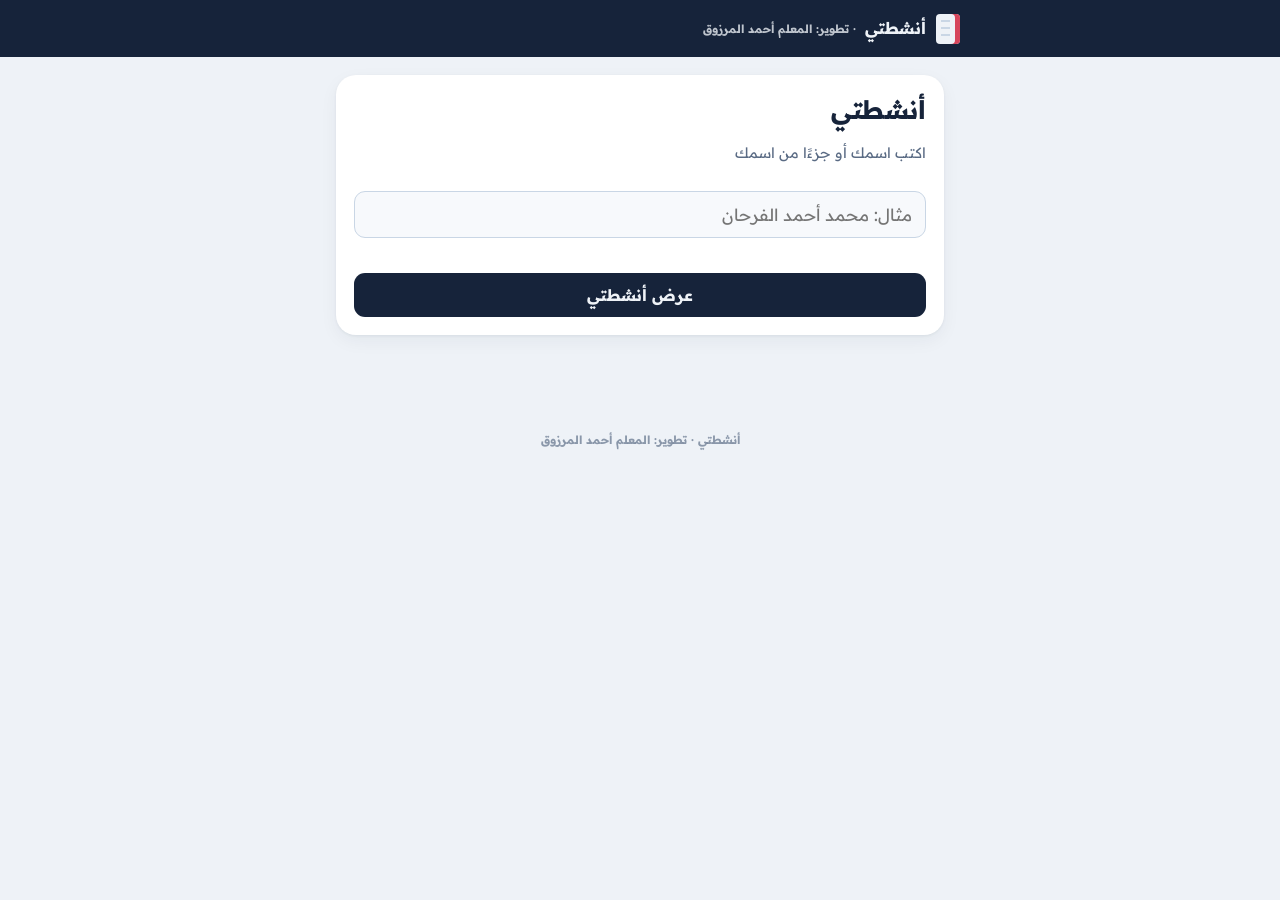
==== مساعد المعلم/student-portal/index.html @ 12df6fdf "One app (part 2): the edits for the merged portal Dashboard button/settings for the built-in ./porta" ====
<!DOCTYPE html>
<html lang="ar" dir="rtl">
<head>
<meta charset="UTF-8">
<meta name="viewport" content="width=device-width, initial-scale=1.0, viewport-fit=cover">
<meta name="theme-color" content="#16233A">
<meta name="author" content="المعلم أحمد المرزوق">
<meta name="application-name" content="مساعد المعلم">
<link rel="manifest" href="manifest.webmanifest">
<link rel="icon" type="image/png" sizes="32x32" href="pwa/favicon-32.png">
<link rel="apple-touch-icon" sizes="180x180" href="pwa/apple-touch-icon-180.png">
<meta name="apple-mobile-web-app-capable" content="yes">
<meta name="mobile-web-app-capable" content="yes">
<meta name="apple-mobile-web-app-title" content="أنشطتي">
<meta name="apple-mobile-web-app-status-bar-style" content="black">   <!-- مثل لوحة التحكم -->
<title>مساعد المعلم | نشاط</title>
<script>/* ⚡ مظهر الطالب من أول لحظة: آخر مظهر محفوظ على الجهاز، ثم يُتحقق منه بعد الدخول */
try{var P=JSON.parse(localStorage.getItem('pt_last')||'null');if(P&&P.t){var R=document.documentElement;R.dataset.pt='1';R.dataset.ptAccent=P.a;R.dataset.ptTheme=P.t;R.dataset.ptCards=P.c;R.dataset.ptBtn=P.b;R.dataset.ptFrame=P.f||'none';
var C={galaxy:'#0D1331',spaceweek:'#0A1638',saudi:'#00653A',gold:'#7A5A00',diamond:'#1E3A6E'}[P.t];var M=document.querySelector('meta[name="theme-color"]');if(C&&M)M.content=C;
if(P.t==='saudi'){var L=document.createElement('link');L.rel='preload';L.as='image';L.href='themes/saudi96.webp';document.head.appendChild(L);}}}catch(e){}</script>
<link rel="preload" href="fonts/readex-arabic.woff2" as="font" type="font/woff2" crossorigin>
<link rel="stylesheet" href="app.css?v=f7c1c769">
<script src="js/01.js?v=5642d7a6" defer></script>
<script src="js/02.js?v=43c89944" defer></script>
<script src="js/03.js?v=d655f7ac" defer></script>
<script src="js/04.js?v=ec61937b" defer></script>
<script src="js/05.js?v=865e9fd0" defer></script>
<script src="js/06.js?v=d4d5c773" defer></script>
<script src="js/07.js?v=23d7132e" defer></script>
<script src="js/wall.js?v=24960a43" defer></script>
<link rel="stylesheet" href="wall.css?v=af13d2ec">
<link rel="stylesheet" id="late-css" href="app-late.css?v=7e77706a">
<link rel="stylesheet" id="home-css" href="home.css?v=55af6151">
<script>/* التصميم القديم باختيار الطالب: يُطبَّق قبل الرسم فلا يومض الجديد */try{if(localStorage.getItem('home_style')==='classic'){document.getElementById('home-css').disabled=true;document.documentElement.classList.add('hs-classic')}}catch(e){}</script>
<script src="js/08-home.js?v=64e36f58" defer></script>
</head>
<body>

<div class="bar"><div class="bar-in">
  <span class="mark bar-refresh" role="button" tabindex="0" aria-label="تحديث الصفحة"></span><b id="bar-title" class="bar-refresh" role="button" tabindex="0" title="اضغط للتحديث">نشاط</b><small id="bar-credit" class="bar-credit hide">· تطوير: المعلم أحمد المرزوق</small>
  <span class="cnt" id="bar-count"></span>
  <button type="button" id="activity-home" class="activity-home hide" aria-label="العودة إلى الرئيسية">⌂ الرئيسية</button>
</div></div>

<main class="wrap">
  <section id="s-gate" class="hide">
    <div class="sheet">
      <h2 id="gate-title">أنشطتي</h2>
      <p class="muted" id="gate-sub">اكتب اسمك أو جزءًا من اسمك</p>
      <div id="gate-form">
        <input class="inp" id="gate-in" placeholder="مثال: محمد أحمد الفرحان" autocomplete="off" style="margin-top:.7rem">
        <div id="gate-matches" class="hide" style="margin-top:.5rem;display:grid;gap:.4rem;max-height:250px;overflow:auto"></div>
        <div id="gate-hint" class="hide" style="margin-top:.5rem">
          <button id="gate-suggest" style="width:100%;text-align:start;padding:.7rem .85rem;border-radius:11px;
            background:rgba(27,156,107,.09);border:1.5px solid var(--tick);color:var(--ink);
            font-family:inherit;font-size:.95rem;cursor:pointer">
            <span class="muted" style="font-size:.78rem;display:block">هل تقصد؟ — اضغط للتأكيد</span>
            <b id="gate-suggest-name"></b>
          </button>
        </div>
        <p class="muted" id="gate-err" style="color:var(--pen);min-height:1.3rem;margin:.4rem 0 0;font-size:.85rem"></p>
        <button class="btn" id="gate-go">عرض أنشطتي</button>
      </div>
      <div id="gate-pin" class="hide" style="margin-top:.7rem">
        <div style="background:#F7F9FC;border:1.5px solid var(--rule);border-radius:14px;padding:1rem;text-align:center">
          <div id="pin-title" style="font-weight:700;font-size:1.05rem">🔐 اختر رمزك السري</div>
          <div class="muted" style="font-size:.85rem;margin:.3rem 0 .1rem">لحساب</div>
          <b id="pin-who" style="font-size:.98rem"></b>
          <p id="pin-sub" class="muted" style="font-size:.83rem;margin:.5rem 0 .7rem;line-height:1.6"></p>
          <input class="inp" id="pin-in" inputmode="numeric" pattern="[0-9]*" maxlength="4"
                 placeholder="••••" autocomplete="off"
                 style="text-align:center;font-size:1.6rem;letter-spacing:.6rem;font-weight:700;max-width:190px;margin:0 auto">
          <p id="pin-err" style="color:var(--pen);font-size:.85rem;min-height:1.2rem;margin:.4rem 0 0"></p>
          <button class="btn" id="pin-go" style="margin-top:.2rem">احفظ الرمز وابدأ</button>
          <button class="btn ghost" id="pin-back" style="margin-top:.4rem;font-size:.85rem">← اسم آخر</button>
        </div>
      </div>

      <div id="gate-known" class="hide gk-row">
        <span class="gk-av">👤</span>
        <span class="gk-tx"><small>مسجّل الدخول باسم</small><b id="gate-name"></b></span>
        <button class="btn ghost gk-switch" id="gate-switch" title="طالب آخر على نفس الجهاز" aria-label="لست أنا — طالب آخر على نفس الجهاز">👥 لست أنا</button>
      </div>
    </div>
    <div id="live-card" class="hide"></div>
<div id="gate-space" class="sheet student-space hide">
      <div class="student-space-head">
        <div class="avatar">🎓</div>
        <div style="min-width:0;flex:1">
          <b id="space-greeting">مساحتك التعليمية</b>
          <span>آخر ما يهمك في مكان واحد</span>
        </div>
        <span id="space-unread" class="hw-tag hide" style="background:rgba(214,69,91,.12);color:var(--pen)">0 جديد</span>
        <span class="sp-head-btns"><button type="button" class="pt-gear" id="pt-open" aria-label="إعداداتي: تخصيص مظهري">🎨 مظهري</button><button type="button" class="pt-gear sp-switch" onclick="document.getElementById('gate-switch').click()" title="طالب آخر على نفس الجهاز" aria-label="لست أنا — طالب آخر على نفس الجهاز">👥 لست أنا</button></span>
      </div>
      <div class="space-grid now-compact">
        <div class="space-card action now-task" id="space-next-card">
          <span class="now-ic" id="space-next-icon">🎯</span>
          <span class="now-tx"><span class="now-lbl">مهمتك الآن</span><span id="space-next" class="now-t">جارٍ التحميل…</span><span id="space-next-meta" class="space-next-meta"></span></span>
          <span id="space-next-action" class="space-next-action">ابدأ ←</span>
        </div>
        <div class="now-prog">📚 <b>إنجازي: <span id="space-progress">—</span></b><i class="now-bar"><em id="space-progress-bar"></em></i><b id="space-progress-pct"></b></div>
      </div>
      <section id="my-report-panel" class="all-activities-panel sheet my-report-top hide" aria-label="تقريري">
        <button type="button" id="my-report-toggle" class="all-activities-toggle" onclick="myRepToggle()">
          <span class="aat-icon mr-ic">📄<i class="mr-ping hide" id="my-report-ping"></i></span>
          <span class="aat-body"><b>تقريري</b><small>📊 تقرير الأسبوع · 📄 تقرير الفترة</small>
            <span class="mr-chips"><span id="my-report-new" class="mr-chip hide">📊 تقرير أسبوع جديد</span><span id="my-report-new-p" class="mr-chip hide">📄 تقرير فترة جديد</span></span></span>
          <span id="my-report-chev" class="aat-chevron">⌄</span>
        </button>
        <button type="button" id="my-report-alert" class="mr-alert hide" onclick="myRepOpen()"><span class="mr-alert-dot"></span><span id="my-report-alert-t">عندك تقرير جديد — لازم تشوفه</span><b>افتحه الآن ←</b></button>
        <div id="my-report-box" class="hide"></div>
      </section>
      <div id="space-review"></div>
      <div id="space-plan"></div>
      <div id="space-certs"></div>
      <div id="space-ann"></div>
      <div id="space-walls"></div>
      <div class="space-notices compact-notices">
        <div class="section-title sp-title" style="margin-bottom:.25rem"><h3 style="font-size:.9rem">🔔 التنبيهات</h3><button type="button" id="sp-chip" class="sp-chip hide" onclick="window.__spOpen=true;spRender()" aria-label="إعدادات التنبيهات">✓ مفعّلة ⚙️</button></div>
        <div id="sp-push" class="sp-push hide"></div>
        <div id="space-notice-summary"></div>
      </div>
      <div id="space-ask"></div>
    </div>


    <!-- 🗺️ الرحلة التعليمية: طبقة مستقلة فوق الأنظمة الحالية، لا تغيّر آلية الأنشطة -->
    <section id="student-journey" class="sheet journey-card hide" aria-label="رحلتي التعليمية">
      <div class="journey-head">
        <div>
          <span class="journey-kicker">🗺️ رحلتك التعليمية</span>
          <h3>خطوتك التالية واضحة</h3>
          <p id="journey-sub" class="muted">جارٍ تجهيز رحلتك…</p>
        </div>
        <div class="journey-percent" id="journey-percent">0%</div>
      </div>
      <div class="journey-progress"><i id="journey-progress-fill"></i></div>
      <div id="journey-steps" class="journey-steps"></div>
    </section>



    <section id="journey-workspace" class="sheet journey-workspace hide" aria-label="مسار التعلم">
      <div id="journey-workspace-content"></div>
    </section>

    <!-- 📚 جميع أنشطتي: مباشرة بعد «رحلتك التعليمية» -->
    <section id="all-activities-panel" class="all-activities-panel sheet hide" aria-label="جميع أنشطتي">
      <button type="button" id="all-activities-toggle" class="all-activities-toggle">
        <span class="aat-icon">📚</span>
        <span class="aat-body">
          <b id="all-activities-title">جميع أنشطتي</b>
          <small id="all-activities-count">استعرض القائمة كاملة عند الحاجة</small>
        </span>
        <span id="all-activities-chevron" class="aat-chevron">⌄</span>
      </button>
      <div id="gate-list" class="hide"></div>
    </section>

    <!-- 🏆 لوحة الصدارة: بعد الأنشطة مباشرة (حافز للإنجاز)، والرصيد والمتجر بعدها معًا -->
    <div id="gate-board"></div>

    <div id="gate-bal"></div>

    <div id="gate-store" class="sheet hide" style="margin:.8rem 0">
      <div class="center">
        <h3>🛒 متجر النشاطات</h3>
        <p class="muted" id="gate-store-status" style="margin:.25rem 0 .7rem">
          اكتب اسم الطالب لعرض المتجر
        </p>
        <button class="btn tick" id="gate-store-toggle" disabled>
          فتح المتجر
        </button>
      </div>
      <div id="gate-store-box" class="hide" style="margin-top:.7rem"></div>
    </div>


  </section>

  <section id="s-empty" class="sheet hide center">
    <h2>لا يوجد نشاط في هذا الرابط</h2>
    <p class="muted">افتح الرابط الذي أرسله معلمك كما هو، بلا تعديل.</p>
    <div id="retry-box" class="hide" style="margin-top:1rem">
      <button class="btn tick" id="retry-btn">🔁 استخدام بطاقة إعادة المحاولة</button>
      <p class="muted" style="font-size:.8rem;margin:.5rem 0 0">تُحتسب لك الدرجة الأعلى بين المحاولتين</p>
    </div>
    <div id="emp-more" class="hide" style="margin-top:1rem;padding-top:.9rem;border-top:1.5px solid var(--rule)">
      <p id="emp-line" class="muted" style="font-size:.9rem;margin:0 0 .6rem"></p>
      <button class="btn" id="emp-btn">📚 أنشطتي</button>
    </div>
  </section>

  <section id="s-pin" class="sheet hide">
    <div style="text-align:center">
      <div id="dp-title" style="font-weight:700;font-size:1.1rem">🔐 اختر رمزك السري</div>
      <div class="muted" style="font-size:.85rem;margin:.5rem 0 .1rem">لحساب</div>
      <b id="dp-who" style="font-size:1rem"></b>
      <p id="dp-sub" class="muted" style="font-size:.84rem;margin:.6rem 0 .8rem;line-height:1.6"></p>
      <input class="inp" id="dp-in" inputmode="numeric" pattern="[0-9]*" maxlength="4"
             placeholder="••••" autocomplete="off"
             style="text-align:center;font-size:1.7rem;letter-spacing:.7rem;font-weight:700;max-width:200px;margin:0 auto">
      <p id="dp-err" style="color:var(--pen);font-size:.86rem;min-height:1.3rem;margin:.45rem 0 0"></p>
      <button class="btn" id="dp-go" style="margin-top:.1rem">احفظ الرمز وابدأ</button>
      <button class="btn ghost" id="dp-back" style="margin-top:.5rem;font-size:.85rem">← رجوع</button>
    </div>
  </section>


  <section id="s-who" class="sheet hide">
    <h2 id="who-title">—</h2>
    <p class="muted" id="who-sub"></p>
    <div id="who-locked" class="hide" style="margin-top:1rem">
      <div style="background:#F7F9FC;border:1.5px solid var(--rule);border-radius:12px;padding:.9rem;text-align:center">
        <div class="muted" style="font-size:.82rem">تحلّ باسم</div>
        <b id="locked-name" style="font-size:1.1rem"></b>
      </div>
      <div style="height:.8rem"></div>
      <button class="btn" id="who-go2">ابدأ الحل</button>
      <button class="btn ghost" id="who-switch" style="margin-top:.5rem;font-size:.85rem">لست أنا — تغيير الاسم</button>
    </div>
    <div id="who-form">
      <label class="muted" for="who-in" style="display:block;margin:.9rem 0 .35rem">اكتب اسمك أو جزءًا من اسمك</label>
      <input class="inp" id="who-in" placeholder="مثال: محمد أحمد الفرحان" autocomplete="off">
      <div id="who-hint" class="hide"></div>
      <div id="who-matches" class="hide" style="margin-top:.5rem;display:grid;gap:.4rem;max-height:250px;overflow:auto"></div>
      <p class="muted" id="who-err" style="color:var(--pen);min-height:1.3rem;margin:.4rem 0 0;font-size:.85rem"></p>
      <button class="btn" id="who-go">ابدأ الحل</button>
    </div>
  </section>

  <section id="s-pre" class="hide">
    <div class="sheet center">
      <div id="pre-act" style="font-weight:800;font-size:1.05rem;line-height:1.5"></div>
      <div class="muted" id="pre-meta" style="font-size:.82rem;margin:.2rem 0 .7rem"></div>
      <h2 id="pre-name" style="font-size:1.15rem"></h2>
      <div class="muted" style="font-size:.85rem;margin-top:.3rem">رصيدك من نقاط النشاط</div>
      <div class="bal" id="pre-bal">—</div>
      <div class="muted hide" id="pre-perks" style="font-size:.82rem;margin-top:.4rem"></div>
      <div style="height:.9rem"></div>
      <button class="btn tick" id="pre-go">ابدأ الحل</button>
      <button class="btn ghost" id="pre-shop" style="margin-top:.5rem;font-size:.9rem">المتجر — اشترِ قبل أن تبدأ</button>
    </div>
    <div id="pre-msgs" class="hide"></div>
    <div id="pre-store" class="hide"></div>
  </section>

  <section id="s-files" class="hide">
    <div class="sheet">
      <h2 id="files-title">📎 تسليم العمل</h2>
      <p class="muted" id="files-student" style="margin-top:.2rem"></p>
      <div class="file-drop" style="margin-top:1rem">
        <div class="file-icon">📄 📷</div>
        <b class="file-help">أرفق صور تنفيذك أو ملف PDF أو فيديو</b>
        <p class="file-note">يمكنك اختيار حتى 5 ملفات. الحد الأقصى 20 MB للصور وPDF، و300 MB للفيديو. إذا تجاوز الفيديو 300 MB وكان أطول من 5 دقائق فلن تبدأ عملية الضغط، لذا يُفضّل تصويره أو منتجته في مدة لا تتجاوز 5 دقائق.</p>
        <div id="brief-box" class="brief-box" style="display:none"></div>
        <div class="file-pick-row">
          <button class="btn" type="button" id="pick-files">📎 اختيار الصور أو PDF أو فيديو</button>
        </div>
        <input type="file" id="files-input" accept="image/*,application/pdf,.pdf,video/*" multiple hidden>
        <div id="file-list" class="file-list"></div>
        <div id="file-progress" class="file-progress"><i id="file-progress-i"></i></div>
        <p id="file-status" class="muted" style="font-size:.82rem;min-height:1.2rem;margin:.55rem 0 0"></p>
        <button class="btn tick" type="button" id="send-files" disabled style="margin-top:.65rem">📤 إرسال العمل للمعلم</button>
      </div>
    </div>
  </section>

  <section id="s-quiz" class="hide">
    <div id="reading-journey" class="reading-journey" aria-label="خريطة مراحل الفهم القرائي"></div>
    <div id="reading-stage-panel" class="reading-stage-panel"></div>
    <div class="prog"><i id="prog-i"></i></div>
    <div class="sheet">
      <div class="row" style="display:flex;align-items:center;gap:.5rem;margin-bottom:.3rem">
        <span class="kind" id="q-kind" style="margin:0"></span>
        <span style="margin-inline-start:auto"></span>
        <button id="hint-btn" class="hide" style="padding:.3rem .7rem;border-radius:99px;
          background:rgba(27,156,107,.12);border:1.5px solid var(--tick);color:var(--tick);
          font-family:inherit;font-weight:700;font-size:.82rem;cursor:pointer">💡 تلميح</button>
        <button id="fifty-btn" class="hide" style="padding:.3rem .7rem;border-radius:99px;
          background:rgba(98,71,232,.1);border:1.5px solid #6247E8;color:#6247E8;
          font-family:inherit;font-weight:700;font-size:.82rem;cursor:pointer">✂️ حذف إجابتين</button>
      </div>
      <div id="reading-stage" class="hide" style="font-size:.78rem;font-weight:900;color:var(--tick);margin:.2rem 0 .55rem"></div>
      <div id="reading-passage-box"></div>
      <div class="q" id="q-text"></div>
      <div id="q-body"></div>
    </div>
    <div class="nav">
      <button class="btn ghost" id="q-prev">السابق</button>
      <button class="btn" id="q-next">التالي</button>
    </div>
  </section>

  <section id="s-done" class="hide">
    <div class="sheet center">
      <h2 id="done-name"></h2>
      <div class="score" id="done-score"></div>
      <p class="muted" id="done-line"></p>
      <p class="muted" id="sent-line" style="margin-top:1rem"></p>
      <div id="code-wrap" class="hide">
        <div class="code" id="done-code"></div>
        <button class="btn tick" id="copy-btn">نسخ الرمز</button>
      </div>
      <div id="more-box" class="hide" style="margin-top:1rem;padding-top:.9rem;border-top:1.5px solid var(--rule)">
        <p id="more-line" class="muted" style="font-size:.9rem;margin:0 0 .6rem"></p>
        <button class="btn" id="more-btn">📚 أنشطتي</button>
      </div>
    </div>
    <div id="store-box"></div>
    <div id="review"></div>
  </section>
</main>

<div id="toast"></div>
<div id="ws"></div>
<div class="veil" id="veil">
  <div class="dlg">
    <div id="dlg-icon" style="font-size:2rem;line-height:1;margin-bottom:.4rem"></div>
    <h3 id="dlg-title" style="margin-bottom:.35rem"></h3>
    <p id="dlg-msg" class="muted" style="margin:0 0 1rem;white-space:pre-line"></p>
    <div style="display:flex;gap:.55rem">
      <button class="btn ghost" id="dlg-no">إلغاء</button>
      <button class="btn tick" id="dlg-yes">تأكيد</button>
    </div>
  </div>
</div>

<footer id="app-developer-credit" style="text-align:center;padding:18px 12px 24px;font-size:.72rem;color:rgba(90,107,132,.68);font-weight:700;pointer-events:none">أنشطتي · تطوير: المعلم أحمد المرزوق</footer>


</body>
</html>
---- مساعد المعلم/student-portal/app.css ----
@charset "UTF-8";
/* ── <style> ── */

:root{
  --paper:#EEF2F7;--paper-2:#FFFFFF;--ink:#16233A;--ink-soft:#5A6B84;
  --rule:#C9D6E5;--tick:#1B9C6B;--pen:#D6455B;
  --shadow:0 1px 2px rgba(22,35,58,.06),0 8px 24px rgba(22,35,58,.08);
}
*{box-sizing:border-box;-webkit-tap-highlight-color:transparent}
/* 👆 النقر المزدوج كان يكبّر الشاشة أثناء اللعب السريع.
   manipulation يلغي تكبير النقر المزدوج فقط ويُبقي التكبير بإصبعين لمن يحتاجه. */
html{touch-action:manipulation;-webkit-text-size-adjust:100%;text-size-adjust:100%}
button,.btn,.game-card,.game-memory-card,.game-lock-option,.ms-opt,.ms-help,.ms-final,
.mq-balloon,.mq-plat,.mq-mole,.mq-help,.jw-item,.space-card,.opt,.chip,.pair-btn{
  touch-action:manipulation}
/* لا يُحدَّد نص الأزرار عند التكرار السريع داخل الألعاب */
.game-play,.game-list,.mq-wrap,.ms-stage,.game-memory,.mq-catch,.mq-field{
  -webkit-user-select:none;user-select:none}
body{margin:0;background:var(--paper);color:var(--ink);min-height:100vh;min-height:100dvh;
  overscroll-behavior-y:contain;
  font-family:'Readex Pro','Tajawal','Segoe UI',system-ui,'Noto Naskh Arabic',sans-serif;
  font-size:17px;line-height:1.7;-webkit-font-smoothing:antialiased}
h1,h2,h3{margin:0;font-weight:700;line-height:1.35}
.pace-hint{text-align:center;font-size:.76rem;color:var(--ink-soft);margin:.45rem 0 0}
/* 🔎 مهمة التصحيح */
.rt-card{margin-top:.55rem;padding:.7rem;border-radius:12px;background:var(--paper);border:1px solid var(--rule)}
.rt-why{font-size:.84rem;line-height:1.8;margin-top:.2rem;color:#9A6512;font-weight:700}
.rt-task{font-size:.84rem;line-height:1.8;color:var(--ink-soft);margin-top:.15rem}
.rt-go{width:100%;margin-top:.55rem;min-height:46px}
.rt-sheet{position:fixed;inset:0;z-index:75;background:rgba(22,35,58,.6);display:flex;align-items:flex-end;justify-content:center}
.rt-panel{width:100%;max-width:560px;max-height:92vh;max-height:92dvh;overflow:auto;background:#fff;border-radius:20px 20px 0 0;padding:1rem 1rem calc(1rem + env(safe-area-inset-bottom,0px))}
.rt-top{display:flex;justify-content:space-between;align-items:center}.rt-top b{font-size:1rem}
.rt-x{width:40px;height:40px;border-radius:12px;background:#EEF2F7;font-size:1rem}
.rt-title{font-weight:800;margin-top:.3rem}
.rt-reason{margin-top:.4rem;padding:.55rem .7rem;border-radius:12px;background:#FFF3DC;color:#7A4E0C;font-size:.84rem;line-height:1.7}
.rt-prog{height:8px;border-radius:99px;background:#EEF2F7;overflow:hidden;margin-top:.7rem}.rt-prog span{display:block;height:100%;background:#1B9C6B;border-radius:inherit;transition:width .3s}
.rt-step{font-size:.76rem;color:var(--ink-soft);margin-top:.25rem}
.rt-q{margin-top:.7rem;padding:.8rem;border:1px solid var(--rule);border-radius:14px;background:#F7F9FC}
.rt-qt{font-weight:800;line-height:1.8}
.rt-prev{margin-top:.35rem;font-size:.8rem;color:#B23346}
.rt-opts{display:grid;gap:.45rem;margin-top:.6rem}.rt-opts.two{grid-template-columns:1fr 1fr}
.rt-opt{min-height:48px;border:1.5px solid var(--rule);background:#fff;border-radius:12px;padding:.45rem .7rem;text-align:start;font-weight:700;font-size:.95rem}
.rt-opt.sel{border-color:#2F6FDB;background:#EAF1FC}
.rt-opt:disabled{opacity:.75}
.rt-q .inp{margin-top:.6rem;width:100%}
.rt-right{margin-top:.5rem;padding:.6rem;border-radius:12px;background:#E3F5EC;color:#137A53;line-height:1.8}
.rt-confirm{width:100%;min-height:50px;margin-top:.7rem}
.rt-hint{font-size:.72rem;color:var(--ink-soft);text-align:center;margin:.45rem 0 0}
.rt-fb{margin-top:.6rem;padding:.6rem .7rem;border-radius:12px;font-weight:700;line-height:1.7}
.rt-fb.ok{background:#E3F5EC;color:#137A53}.rt-fb.no{background:#FDE7EA;color:#B23346}.rt-fb.seen{background:#EAF1FC;color:#2459B8}
.rt-done{text-align:center;padding:1rem .5rem}.rt-big{font-size:2.6rem}
/* 📲 تنبيهات الطالب */
.sp-push{margin-top:.8rem;border:1.5px solid var(--rule);border-radius:14px;padding:.8rem;background:#F7F9FC}
.sp-push.sp-compact{display:flex;align-items:center;justify-content:space-between;gap:.5rem;padding:.3rem .35rem .3rem .75rem;border:1px solid #CFE8DB;background:#F1FAF5;border-radius:999px;margin-top:.6rem}
.sp-mini-t{font-size:.8rem;font-weight:700;color:#137A53}
.sp-mini-btn{width:30px;height:30px;border-radius:999px;border:0;background:transparent;font-size:.9rem;cursor:pointer;flex:none}
.sp-head{display:flex;gap:.6rem;align-items:center}
.sp-push.sp-off{display:grid;gap:.45rem;padding:.6rem .7rem;border-color:#BFD3F2;background:linear-gradient(135deg,#EEF4FF,#F7FAFF)}
.sp-push.hide{display:none!important}
.sp-title{display:flex;align-items:center;justify-content:space-between;gap:.5rem}
.sp-chip{display:inline-flex;align-items:center;gap:.25rem;border:1px solid #CFE8DB;background:#F1FAF5;color:#137A53;border-radius:999px;padding:.15rem .55rem;font:inherit;font-size:.72rem;font-weight:800;cursor:pointer}
.sp-chip.hide{display:none}
.space-notices .sp-push{margin:.35rem 0 .55rem}
.sp-row{display:flex;align-items:center;gap:.6rem;min-width:0}
.sp-ic2{width:38px;height:38px;border-radius:11px;background:#2F6FDB;display:grid;place-items:center;font-size:1.15rem;flex:none}
.sp-tx{flex:1;min-width:0}.sp-tx b{display:block;font-size:.9rem}.sp-tx small{display:block;font-size:.72rem;color:var(--ink-soft);line-height:1.45}
.sp-on{border:0;background:var(--tick);color:#fff;border-radius:10px;padding:.5rem .85rem;font:inherit;font-weight:800;font-size:.85rem;white-space:nowrap;flex:none;cursor:pointer}
.sp-push.sp-off .sp-note{margin-top:0}
.sp-push.sp-off details.sp-why{margin:0}.sp-push.sp-off details.sp-why summary{font-size:.76rem;color:#2459B8;font-weight:700;cursor:pointer;list-style:none}
.sp-push.sp-off details.sp-why summary::-webkit-details-marker{display:none}
.sp-ic{font-size:1.5rem;line-height:1}
.sp-head b{display:block;font-size:.95rem}
.sp-head small{display:block;color:var(--ink-soft);font-size:.8rem;line-height:1.5}
.sp-note{margin-top:.6rem;padding:.55rem .7rem;border-radius:10px;background:#FFF6E5;border:1px solid #F1D39A;font-size:.82rem;line-height:1.7}
.sp-steps{margin:.3rem 0 0;padding-inline-start:1.2rem}
.sp-why{margin-top:.6rem;font-size:.84rem}
.sp-why summary{cursor:pointer;font-weight:700;color:var(--ink);min-height:44px;display:flex;align-items:center}
.sp-why ul{margin:.2rem 0 .3rem;padding-inline-start:1.1rem;line-height:1.75}
.sp-why li{margin-bottom:.25rem}
.sp-small{margin:.3rem 0 0;color:var(--ink-soft);font-size:.76rem}
.sp-actions{margin-top:.6rem;display:flex;gap:.5rem}
.sp-actions .btn{flex:1;min-height:46px}
button{font-family:inherit;cursor:pointer;border:none}

.bar{background:var(--ink);color:var(--paper);padding:.85rem 1rem}
/* 📲 مثل لوحة التحكم وبوابة المعلم: الشريط الداكن مثبّت أعلى الشاشة ويغطي منطقة الساعة والبطارية،
   فلا يمر المحتوى تحتها عند التمرير (هذا ما كان يظهر مغبّشًا في وضع التطبيق).
   z-index 50 = تحت كل النوافذ المنبثقة (أدناها 60) فلا يغطي أيًّا منها. */
.bar{position:sticky;top:0;z-index:50;padding-top:calc(.85rem + env(safe-area-inset-top,0px))}
.bar-in{max-width:640px;margin:0 auto;display:flex;align-items:center;gap:.6rem}
.bar-refresh{cursor:pointer;-webkit-tap-highlight-color:transparent;user-select:none}
.bar-refresh:active{opacity:.7}
.mark.bar-refresh.spin{animation:barSpin .6s ease-in-out infinite}
@keyframes barSpin{50%{transform:rotate(-12deg) scale(.92)}}
.mark{width:24px;height:30px;border-radius:4px;background:var(--paper);position:relative;flex:none;box-shadow:inset -5px 0 0 var(--pen)}
.mark::after{content:"";position:absolute;inset:6px 10px 6px 5px;background:repeating-linear-gradient(to bottom,var(--rule) 0 2px,transparent 2px 7px)}
.bar b{font-size:1.02rem}
.bar-credit{font-size:.72rem;font-weight:700;opacity:.78;white-space:nowrap;overflow:hidden;text-overflow:ellipsis;min-width:0}
.bar .cnt{margin-inline-start:auto;font-size:.85rem;color:#9FB2CC}
.activity-home{margin-inline-start:.35rem;flex:none;padding:.4rem .65rem;border:1px solid rgba(255,255,255,.28);border-radius:10px;background:rgba(255,255,255,.08);color:#fff;font:inherit;font-size:.76rem;font-weight:800;white-space:nowrap}
.activity-home:hover{background:rgba(255,255,255,.16)}

.wrap{max-width:640px;margin:0 auto;padding:1.1rem 1rem 3rem}
.sheet{background:var(--paper-2);border-radius:14px;box-shadow:var(--shadow);padding:1.1rem;margin-bottom:.9rem}
.muted{color:var(--ink-soft);font-size:.9rem}
.center{text-align:center}
.hide{display:none}

/* ── الرحلة التعليمية ── */
.journey-card{padding:1rem;margin-bottom:.9rem}
.journey-head{display:flex;align-items:flex-start;gap:.8rem;justify-content:space-between}
.journey-kicker{display:block;font-size:.75rem;font-weight:800;color:var(--tick);margin-bottom:.12rem}
.journey-head h3{font-size:1.02rem}
.journey-head p{margin:.18rem 0 0;font-size:.78rem}
.journey-percent{min-width:52px;height:52px;border-radius:16px;background:var(--ink);color:#fff;display:grid;place-items:center;font-size:.85rem;font-weight:900}
.journey-progress{height:7px;background:var(--rule);border-radius:99px;overflow:hidden;margin:.85rem 0 1rem}
.journey-progress i{display:block;height:100%;width:0;background:var(--tick);border-radius:99px;transition:width .3s}
.journey-steps{display:grid;gap:.55rem}
.journey-step{display:flex;gap:.65rem;align-items:center;padding:.68rem .72rem;border:1.5px solid var(--rule);border-radius:13px;background:#fff;cursor:default}
.journey-step.current{border-color:var(--tick);background:rgba(27,156,107,.055);cursor:pointer}
.journey-step.done{background:rgba(27,156,107,.055)}
.journey-step.wait{opacity:.72}
/* 🎮 المسابقة المباشرة */
#live-card{margin:0 0 .9rem;display:grid;gap:.6rem}
.live-done{display:flex;flex-wrap:wrap;gap:.35rem}
.live-done button{border:1px solid var(--rule);background:#fff;border-radius:99px;padding:.3rem .75rem;font:inherit;font-size:.82rem;cursor:pointer;color:var(--ink)}
.live-next{display:grid;gap:.15rem;width:100%;margin-top:.9rem;text-align:start;border:0;border-radius:14px;padding:.75rem .9rem;cursor:pointer;font:inherit;color:#fff;background:linear-gradient(135deg,#1F1B3A,#3B1D4F)}
.live-next small{opacity:.85}
#live-card.live-flash .live-card{animation:liveFlash .8s ease-in-out 3}
@keyframes liveFlash{50%{box-shadow:0 0 0 6px rgba(239,68,68,.55),0 10px 26px rgba(59,29,79,.28)}}
.live-card{border-radius:18px;padding:1rem;background:linear-gradient(135deg,#1F1B3A,#3B1D4F);color:#fff;box-shadow:0 10px 26px rgba(59,29,79,.28)}
.live-card h3{margin:.35rem 0 .55rem;font-size:1.2rem;color:#fff}
.live-badge{display:inline-flex;align-items:center;gap:.4rem;font-size:.78rem;font-weight:800;background:rgba(239,68,68,.18);color:#FCA5A5;padding:.2rem .6rem;border-radius:99px}
.live-badge i{width:8px;height:8px;border-radius:50%;background:#EF4444;animation:livePulse 1.2s infinite}
@keyframes livePulse{50%{opacity:.25}}
.live-facts{display:flex;flex-wrap:wrap;gap:.35rem .8rem;font-size:.86rem;opacity:.95}
.live-prizes{font-size:.84rem;margin:.5rem 0 0;color:#FDE68A}
.live-soon{font-size:.8rem;opacity:.8;margin:.45rem 0 0}
.live-card .btn{width:100%;margin-top:.8rem}
.live-closed{margin-top:.8rem;text-align:center;padding:.7rem .8rem;border-radius:12px;background:rgba(255,255,255,.1);border:1px solid rgba(255,255,255,.2);color:#F1F5F9;font-weight:800;font-size:.95rem}
.live-closed.live-on{background:rgba(34,197,94,.16);border-color:rgba(74,222,128,.45);color:#BBF7D0}
.live-closed b{font-variant-numeric:tabular-nums}
body.live-open{overflow:hidden}
.live-room{position:fixed;inset:0;z-index:2000;background:var(--paper,#F7F9FC);overflow:auto;-webkit-overflow-scrolling:touch}
.live-wrap{max-width:560px;margin:0 auto;padding:calc(env(safe-area-inset-top,0px) + .6rem) 1rem calc(env(safe-area-inset-bottom,0px) + 1.2rem)}
.live-top{display:flex;align-items:center;gap:.6rem;margin-bottom:.8rem}
.live-top b{flex:1;font-size:1rem}
.live-x{width:36px;height:36px;border-radius:50%;border:1px solid var(--rule);background:#fff;font-size:1rem;cursor:pointer}
.live-net{font-size:.78rem;color:#B45309}
.live-center{text-align:center;padding:1.2rem 0}
.live-big{font-size:3rem}
.live-ok{display:inline-block;background:#E4F4EC;color:#137A53;border-radius:12px;padding:.45rem .8rem;font-weight:800;margin-bottom:1rem}
.live-count{font-size:3.2rem;font-weight:900;letter-spacing:.05em;font-variant-numeric:tabular-nums;margin:.2rem 0 .6rem}
.live-roster{display:flex;flex-wrap:wrap;gap:.35rem;justify-content:center;margin-top:.8rem}
.live-roster span{font-size:.8rem;background:#fff;border:1px solid var(--rule);border-radius:99px;padding:.2rem .6rem}
.live-qhead{display:flex;justify-content:space-between;font-weight:800;font-size:.9rem;color:var(--ink-soft)}
.live-score{color:#B45309}
.live-timer{--f:1;margin:.7rem auto;width:74px;height:74px;border-radius:50%;display:grid;place-items:center;font-size:1.7rem;font-weight:900;
  background:conic-gradient(var(--tick,#1B9C6B) calc(var(--f)*360deg),#E2E8F0 0);position:relative}
.live-timer::before{content:"";position:absolute;inset:7px;border-radius:50%;background:var(--paper,#F7F9FC)}
.live-timer{isolation:isolate}.live-timer::before{z-index:-1}
.live-timer.low{background:conic-gradient(#DC2626 calc(var(--f)*360deg),#E2E8F0 0);color:#DC2626}
.live-qt{font-size:1.25rem;line-height:1.7;margin:.5rem 0 1rem;text-align:center}
.live-opts{display:grid;gap:.55rem}
.live-opt{display:flex;align-items:center;gap:.7rem;min-height:58px;padding:.7rem .9rem;border-radius:14px;border:2px solid var(--rule);background:#fff;font-size:1.05rem;font-weight:700;text-align:start;cursor:pointer;font-family:inherit;color:var(--ink)}
.live-opt span{width:32px;height:32px;border-radius:9px;display:grid;place-items:center;background:#EEF2F7;flex:none}
.live-opt:disabled{cursor:default}
.live-opt.picked{border-color:#2E6BB8;background:#EFF6FF}
.live-opt.right{border-color:#1B9C6B;background:#E4F4EC}
.live-opt.wrong{border-color:#DC2626;background:#FEF2F2}
.live-res{margin:1rem 0 .4rem;text-align:center;font-weight:800;padding:.6rem;border-radius:12px}
.live-res.good{background:#E4F4EC;color:#137A53}.live-res.bad{background:#FEF2F2;color:#B42318}.live-res.wait{background:#EFF6FF;color:#1E3A8A}
.live-res b{font-size:1.2rem}
.live-me{text-align:center;background:#FFFBEB;border:1px solid #FDE68A;border-radius:14px;padding:.7rem;margin:.6rem 0 1rem;line-height:1.9}
.live-podium{display:grid;grid-template-columns:repeat(3,1fr);gap:.45rem;align-items:end;margin-bottom:.8rem}
.live-podium div{background:#fff;border:1px solid var(--rule);border-radius:14px;padding:.6rem .3rem;text-align:center;display:grid;gap:.15rem}
.live-podium .p1{order:2;padding-top:1.1rem;border-color:#F59E0B}.live-podium .p2{order:1}.live-podium .p3{order:3}
.live-podium span{font-size:1.8rem}.live-podium b{font-size:.85rem}.live-podium small{color:var(--ink-soft);font-size:.74rem}
.live-podium .me,.live-board .me{outline:2px solid #2E6BB8}
.live-board{margin:0;padding-inline-start:1.6rem;display:grid;gap:.3rem}
.live-board li{background:#fff;border:1px solid var(--rule);border-radius:10px;padding:.4rem .6rem}
.live-board li span{display:inline-block;min-width:60%}
/* 💌 بطاقة رسالة الشكر (احتفالية) */
.thx-card{position:relative;overflow:hidden;border-radius:22px;padding:1.2rem 1rem 1rem;color:#3A1D00;text-align:center;
  background:linear-gradient(145deg,#FFF3C4 0%,#FFD6E7 55%,#FFE1B8 100%);border:2px solid #FFB84D;box-shadow:0 10px 26px rgba(255,140,60,.25);margin:.4rem 0}
.thx-card.thx-wow{animation:thxWow .9s cubic-bezier(.2,1.5,.4,1)}
@keyframes thxWow{0%{transform:scale(.9)}60%{transform:scale(1.03)}100%{transform:none}}
.thx-floats{position:absolute;inset:0;z-index:0;pointer-events:none}
.thx-floats i{position:absolute;bottom:-24px;left:var(--x);font-style:normal;font-size:1.05rem;opacity:.55;animation:thxFloat var(--s) ease-in var(--d) infinite}
@keyframes thxFloat{0%{transform:translateY(0) rotate(0)}100%{transform:translateY(-240px) rotate(40deg);opacity:0}}
.thx-env{font-size:3.2rem;line-height:1;animation:thxEnv 1.8s ease-in-out infinite;position:relative;z-index:1}
@keyframes thxEnv{0%,100%{transform:rotate(-8deg) translateY(0)}50%{transform:rotate(8deg) translateY(-6px)}}
.thx-kick{position:relative;z-index:1;font-weight:900;font-size:1.25rem;color:#B3203D;margin:.35rem 0 .6rem}
.thx-new{position:absolute;top:.7rem;inset-inline-start:.7rem;background:#E4002B;color:#fff;font-size:.72rem;font-weight:900;border-radius:99px;padding:.15rem .55rem;animation:lvsPop .5s cubic-bezier(.2,1.6,.4,1)}
.thx-body{position:relative;z-index:1;white-space:pre-line;font-size:1.18rem;line-height:2;font-weight:800;color:#2B1400;background:rgba(255,255,255,.88);border-radius:16px;padding:.9rem 1rem;margin:0;box-shadow:0 2px 8px rgba(180,90,20,.12)}
.notice-inline-list .space-notice .thx-card .thx-body,.space-notice .thx-card .thx-body,.thx-card .thx-body.thx-body{font-size:1.18rem;line-height:2;font-weight:800;color:#2B1400}   /* قائمة التنبيهات تصغّر كل نص إلى .68rem — نص الشكر مستثنى */
.thx-card .thx-body{display:block!important;-webkit-line-clamp:unset!important;-webkit-box-orient:initial!important;line-clamp:none!important;max-height:none!important;overflow:visible!important;text-overflow:clip!important}   /* الرسالة كاملة: لا اختصار كبقية الرسائل */
.thx-card{max-height:none!important}
.thx-foot{position:relative;z-index:1;display:grid;gap:.55rem;justify-items:center;margin-top:.8rem;font-weight:800;font-size:.95rem;color:#7A3E00}
.thx-share{border:0;border-radius:99px;padding:.55rem 1.1rem;font:inherit;font-weight:900;color:#fff;background:linear-gradient(#FF7A45,#E0452E);box-shadow:0 4px 0 #A8321F;cursor:pointer}
.thx-share:active{transform:translateY(3px);box-shadow:0 1px 0 #A8321F}
.thx-fx{position:absolute;inset:0;pointer-events:none}
.thx-fx b{position:absolute;top:-12px;width:8px;height:13px;border-radius:2px;animation:thxConf 2s linear forwards}
@keyframes thxConf{to{transform:translateY(420px) rotate(600deg);opacity:.2}}
@media (prefers-reduced-motion:reduce){.thx-floats,.thx-env{animation:none}.thx-floats{display:none}}

/* 👹 وحش الزعيم */
.lvboss{background:linear-gradient(#1B1035,#2A1450);border-radius:18px;padding:.7rem .8rem .8rem;margin:.4rem 0 .7rem;color:#fff}
.lvboss-stage{position:relative;display:grid;place-items:center;height:128px}
.lvboss-stage canvas{width:132px;height:108px;image-rendering:pixelated;animation:lvbossIdle 1.6s ease-in-out infinite alternate}
.lvboss-stage.hit canvas{animation:lvbossHit .35s}
@keyframes lvbossIdle{to{transform:translateY(-5px) scale(1.02)}}
@keyframes lvbossHit{20%{transform:translateX(-8px);filter:brightness(2.2)}50%{transform:translateX(7px)}80%{transform:translateX(-3px)}}
.lvboss-fx{position:absolute;inset:0;pointer-events:none}
.lvboss-fx b{position:absolute;top:30%;font-size:1.5rem;font-weight:900;color:#FFD23F;text-shadow:0 2px 0 #7A0020;animation:lvbossDmg 1.1s ease-out forwards}
@keyframes lvbossDmg{to{transform:translateY(-55px) scale(1.3);opacity:0}}
.lvboss-hp{position:relative;height:22px;border-radius:99px;background:rgba(255,255,255,.12);overflow:hidden;border:2px solid rgba(255,255,255,.25)}
.lvboss-hp i{position:absolute;inset-inline-start:0;top:0;bottom:0;width:100%;background:linear-gradient(90deg,#7CE85A,#2F9E3A);transition:width .6s cubic-bezier(.2,.8,.3,1)}
.lvboss-hp i.low{background:linear-gradient(90deg,#FF4D6D,#B3203D)}
.lvboss-hp span{position:relative;display:block;text-align:center;font-size:.8rem;font-weight:900;line-height:18px;text-shadow:0 1px 2px #000}
.lvboss-feed{margin-top:.5rem;text-align:center;font-size:.86rem;font-weight:800;color:#FDE68A;min-height:1.3em}
.lvboss-feed.pop{animation:lvsPop .4s cubic-bezier(.2,1.6,.4,1)}
.lvboss-end{margin:.4rem 0 .8rem;text-align:center;font-weight:900;font-size:1.1rem;padding:.7rem;border-radius:14px;background:#FEF2F2;color:#B42318;display:grid;gap:.2rem}
.lvboss-end.win{background:#DCFCE7;color:#166534}.lvboss-end small{font-weight:700;opacity:.8;font-size:.8rem}

/* 🎨 تحدي الأشكال */
.lvs{margin-top:.4rem}.lvs-grid{display:grid;grid-template-columns:1fr 1fr;gap:.7rem}.lvs-grid.two{grid-template-columns:1fr}
.lvs-tile{position:relative;min-height:128px;border-radius:20px;background:var(--c);color:#fff;display:grid;place-items:center;align-content:center;gap:.25rem;padding:.7rem .5rem;
  box-shadow:0 7px 0 rgba(0,0,0,.22),inset 0 2px 0 rgba(255,255,255,.25);touch-action:none;cursor:grab;transition:transform .18s cubic-bezier(.2,.8,.3,1),opacity .25s;will-change:transform}
.lvs-grid.two .lvs-tile{min-height:96px}
.lvs-sh{font-size:2.6rem;line-height:1;text-shadow:0 3px 0 rgba(0,0,0,.2)}
.lvs-tile b{font-size:1rem;font-weight:900;text-align:center;line-height:1.35;text-shadow:0 1px 2px rgba(0,0,0,.35);word-break:break-word}
.lvs-tile.drag{transition:none;cursor:grabbing;z-index:2;box-shadow:0 14px 24px rgba(0,0,0,.3)}
.lvs-tile.thrown{transition:transform .5s cubic-bezier(.5,0,.8,.4),opacity .5s;transform:translateY(-120vh) rotate(-25deg) scale(.6)!important;opacity:.2}
.lvs-tile.dim{opacity:.25;filter:grayscale(.6)}
.lvs-hint{margin-top:.7rem;text-align:center;font-weight:900;color:var(--ink-soft)}
.lvs-hint.wig{animation:lvsWig .5s}
@keyframes lvsWig{25%{transform:translateX(-6px)}75%{transform:translateX(6px)}}
.lvs-done{display:grid;justify-items:center;gap:.3rem;padding:2rem 1rem;border-radius:18px;background:#EFF6FF;margin-top:.6rem}
.lvs-done span{font-size:2.6rem;animation:lvsUp 1.2s ease-in-out infinite alternate}.lvs-done b{font-size:1.2rem}.lvs-done small{color:var(--ink-soft)}
@keyframes lvsUp{to{transform:translateY(-8px)}}
.live-streak{margin:.6rem auto 0;text-align:center;font-weight:900;color:#C2410C;background:#FFEDD5;border-radius:99px;padding:.35rem .8rem;width:fit-content;animation:lvsPop .5s cubic-bezier(.2,1.6,.4,1)}
@keyframes lvsPop{from{transform:scale(.4);opacity:0}}
.lvr-ahead{text-align:center;font-size:.84rem;color:#FDE68A;margin-top:.1rem}

/* 📵 منع تحديد النص وقائمة «نسخ/ترجمة» في الآيفون أثناء اللعب (الضغط المطوّل على الأزرار أو قرب النص) */
.arc,.arc *,#mq-scene,#mq-scene *,.lvr,.lvr *,.lvs,.lvs *,.lvboss,.lvboss *,.lvb-sky,.lvb-sky *,#live-room .live-wrap,#live-room .live-wrap *{
  -webkit-user-select:none;user-select:none;-webkit-touch-callout:none;-webkit-tap-highlight-color:transparent}
/* 🕹️ محرك الأركيد v2: شاشة بإطار جهاز ألعاب، وأزرار بارزة */
.arc{display:grid;justify-items:center;gap:.6rem}
.arc-screen{padding:10px;border-radius:18px;background:linear-gradient(145deg,#2D2B4A,#1A1830);box-shadow:inset 0 2px 0 rgba(255,255,255,.12),0 8px 22px rgba(15,10,40,.35);max-width:100%}
.arc-cv{display:block;border-radius:8px;image-rendering:pixelated;touch-action:none;max-width:100%}
.arc-pad{display:grid;grid-template-columns:70px 1fr 70px;gap:.7rem;width:100%;max-width:400px;direction:ltr}
.arc-b{height:62px;border-radius:18px;border:0;font:inherit;font-weight:900;font-size:1.3rem;color:#fff;background:linear-gradient(#4A4870,#34325A);box-shadow:0 6px 0 #1E1C3A,inset 0 2px 0 rgba(255,255,255,.18);touch-action:none;user-select:none;-webkit-user-select:none;cursor:pointer}
.arc-a{background:linear-gradient(#FF3B5C,#D90036);box-shadow:0 6px 0 #7A0020,inset 0 2px 0 rgba(255,255,255,.3);font-size:1.1rem;letter-spacing:.02em}
.arc-b.on,.arc-b:active{transform:translateY(5px);box-shadow:0 1px 0 #1E1C3A,inset 0 2px 0 rgba(255,255,255,.12)}
.arc-a.on,.arc-a:active{box-shadow:0 1px 0 #7A0020,inset 0 2px 0 rgba(255,255,255,.2)}
.arc-hint{font-size:.86rem;font-weight:800;color:var(--ink-soft);text-align:center;min-height:1.3em}
.lva{margin-top:.3rem}

/* 🚀 سباق الصواريخ */
.lvr{display:grid;justify-items:center;margin-top:.3rem}
.lvr canvas{border-radius:16px;touch-action:none;cursor:grab;max-width:100%;display:block}
.lvr-hint{margin-top:.5rem;font-size:.86rem;font-weight:800;color:var(--ink-soft);text-align:center;min-height:1.3em}
.lvr-race{margin-top:.6rem;background:#0B1437;border-radius:16px;padding:.75rem .8rem;color:#E6F1FB;display:grid;gap:.35rem}
.lvr-mars{text-align:end;font-size:.8rem;opacity:.85}
.lvr-row{display:grid;grid-template-columns:minmax(0,34%) 1fr auto;gap:.5rem;align-items:center;font-size:.84rem;padding:.2rem .35rem;border-radius:10px}
.lvr-row.me{background:rgba(55,138,221,.28);outline:1px solid rgba(133,183,235,.6)}
.lvr-nm{white-space:nowrap;overflow:hidden;text-overflow:ellipsis}.lvr-nm small{opacity:.8}
.lvr-track{position:relative;height:22px;border-radius:99px;background:rgba(255,255,255,.08)}
.lvr-track{border-inline-end:3px solid rgba(240,153,123,.7)}
.lvr-track i{position:absolute;top:50%;inset-inline-start:var(--p);transform:translateY(-50%) scaleX(-1) rotate(45deg);font-style:normal;animation:lvrFly .9s cubic-bezier(.2,.8,.3,1) both}
.lvr-row b{font-variant-numeric:tabular-nums;font-size:.8rem;opacity:.9}
.lvr-gap{text-align:center;opacity:.6;line-height:.6}
.lvr-track i.up{transform:translateY(-50%)}
.lvr-rank{margin-top:.2rem;text-align:center;font-size:.9rem;font-weight:800;color:#BBF7D0}
@keyframes lvrFly{from{inset-inline-start:0;opacity:.4}}
@media (prefers-reduced-motion:reduce){.lvr-track i{animation:none}}

/* 🎈 صيد البالونات (المسابقة) */
.lvb-sky{position:relative;height:min(52vh,340px);border-radius:18px;overflow:hidden;margin-top:.4rem;
  background:linear-gradient(180deg,#DCEBFA 0%,#F2F8FF 62%,#EAF5EC 100%);border:1.5px solid var(--rule)}
.lvb-cloud{position:absolute;font-size:1.6rem;opacity:.45;animation:lvbDrift 18s linear infinite}
.lvb{position:absolute;display:grid;justify-items:center;border:0;background:transparent;font:inherit;padding:0;cursor:pointer;
  animation:lvbRise 1.1s cubic-bezier(.2,.8,.3,1) var(--d) both,lvbBob var(--bob) ease-in-out calc(var(--d) + 1.1s) infinite alternate}
.lvb-sky.settled .lvb{animation:lvbBob var(--bob) ease-in-out infinite alternate}
/* الطيران: من أسفل السماء إلى ما فوقها، ثم يعود (دورة لا نهائية)، وتمايل جانبي منفصل */
.lvb-sky.flying .lvb{top:100%;animation:lvbFly var(--dur) linear var(--off) infinite;will-change:top}
.lvb-sky.flying .lvb .lvb-sw{animation:lvbSway var(--sw) ease-in-out infinite alternate}
.lvb-sw{display:grid;justify-items:center;width:100%}
.lvb.popping{animation-play-state:paused!important}
@keyframes lvbFly{from{top:100%}to{top:-42%}}
@keyframes lvbSway{from{transform:translateX(-10px) rotate(-3deg)}to{transform:translateX(10px) rotate(3deg)}}
.lvb .bd{width:100%;min-height:78px;border-radius:50% 50% 46% 46%;display:grid;place-items:center;padding:.5rem .35rem;
  font-size:.92rem;font-weight:850;color:#22303F;text-align:center;line-height:1.35;word-break:break-word;box-shadow:inset -7px -9px 0 rgba(0,0,0,.08)}
.lvb i{display:block;width:2px;height:22px;background:rgba(0,0,0,.25)}
.lvb em{font-style:normal;font-size:.72rem;font-weight:900;margin-top:.15rem;background:#fff;border-radius:99px;padding:.05rem .45rem}
.lvb:active .bd{transform:scale(.95)}
.lvb.popping .bd{animation:lvbPop .2s ease-out forwards}
.lvb.popped .bd{opacity:.35;transform:scale(.8);outline:3px dashed #2E6BB8;outline-offset:3px}
.lvb.gone{opacity:.3;filter:grayscale(1)}
.lvb.right .bd{box-shadow:0 0 0 4px #1B9C6B,0 0 22px 6px rgba(27,156,107,.45);opacity:1;transform:none;outline:0}
.lvb.right em{color:#137A53}.lvb.wrong .bd{outline-color:#DC2626}.lvb.wrong em{color:#B42318}
@keyframes lvbRise{from{transform:translateY(120vh)}to{transform:translateY(0)}}
@keyframes lvbBob{from{transform:translateY(-6px)}to{transform:translateY(6px)}}
@keyframes lvbPop{to{transform:scale(1.35);opacity:0}}
@keyframes lvbDrift{from{transform:translateX(-40px)}to{transform:translateX(110vw)}}
/* تقليل الحركة: لا تمايل ولا غيوم، والبالونات تطير أبطأ — لا تتوقف (وإلا بقيت مخفية أسفل السماء) */
@media (prefers-reduced-motion:reduce){.lvb-sky.settled .lvb,.lvb-cloud,.lvb-sky.flying .lvb .lvb-sw{animation:none}.lvb-sky.flying .lvb{animation-duration:calc(var(--dur) * 2)}}


.hw-item.hw-locked{opacity:.78;background:#F8FAFC}
.hw-item.hw-locked b{color:#475569}
.journey-step .js-icon{position:relative}
.journey-step.pending{border-color:#F59E0B;background:#FFFBEB}
.journey-step.pending .js-note{color:#B45309;font-weight:800}
.journey-step.pending .js-state{color:#B45309}
.js-badge{position:absolute;top:-7px;inset-inline-start:-7px;min-width:20px;height:20px;padding:0 5px;border-radius:999px;background:#DC2626;color:#fff;font-size:.7rem;font-weight:900;display:grid;place-items:center;box-shadow:0 0 0 2px #fff}
.games-retry-note{background:#EFF6FF;border:1px solid #BFDBFE;color:#1E3A8A;border-radius:14px;padding:.55rem .75rem;margin:0 0 .8rem;font-size:.84rem;line-height:1.8}
.games-retry-note p{margin:0}

.journey-step .js-icon{width:36px;height:36px;border-radius:11px;background:#EFF3F8;display:grid;place-items:center;flex:none;font-size:1.05rem}
.journey-step.done .js-icon{background:rgba(27,156,107,.14)}
.journey-step.current .js-icon{background:rgba(27,156,107,.16)}
.journey-step .js-body{min-width:0;flex:1}
.journey-step .js-title{display:block;font-size:.86rem;font-weight:850}
.journey-step .js-note{display:block;color:var(--ink-soft);font-size:.72rem;line-height:1.5;margin-top:.08rem}
.journey-step .js-state{font-size:.68rem;font-weight:800;white-space:nowrap;color:var(--ink-soft)}
.journey-step.current .js-state{color:var(--tick)}

/* ── مركز رحلة التعلم ── */
.journey-workspace{padding:1rem;margin-top:.15rem}
/* مسارات التعلم تفتح كصفحة مستقلة داخل البوابة بدل تكديسها أسفل الصفحة الرئيسية */
#journey-workspace.journey-page{position:fixed;inset:0;z-index:8500;margin:0;border:0;border-radius:0;max-width:none;width:100%;height:100%;overflow:auto;background:var(--paper);box-shadow:none;padding:calc(.8rem + env(safe-area-inset-top,0px)) .9rem calc(1.4rem + env(safe-area-inset-bottom,0px));-webkit-overflow-scrolling:touch}
#journey-workspace.journey-page #journey-workspace-content{max-width:900px;margin:0 auto}
#journey-workspace.journey-page .jw-head{position:sticky;top:calc(-.8rem - env(safe-area-inset-top,0px));z-index:6;background:var(--paper);padding:.55rem 0 .65rem;border-bottom:1px solid var(--rule);margin-bottom:.7rem}
@media(max-width:560px){#journey-workspace.journey-page{padding-left:.65rem;padding-right:.65rem}.journey-page .jw-head h3{font-size:1.12rem}.journey-page .jw-head p{font-size:.76rem}}
.jw-groups{display:grid;gap:.85rem}
.jw-group{border:1px solid var(--rule);border-radius:18px;background:#fff;overflow:hidden}
.jw-group-head{display:flex;align-items:center;gap:.75rem;padding:.82rem .9rem;background:#F3F6FA;border-bottom:1px solid var(--rule);cursor:default;user-select:none}
.jw-group-icon{width:42px;height:42px;border-radius:13px;background:#fff;border:1px solid var(--rule);display:grid;place-items:center;flex:none;font-size:1.15rem}
.jw-group-title{min-width:0;flex:1;line-height:1.35}
.jw-group-title strong{font-size:.98rem;font-weight:900;display:inline}
.jw-group-label{display:inline-block;margin-left:.4rem;padding:.16rem .42rem;border-radius:7px;background:var(--ink);color:#fff;font-size:.62rem;font-weight:800;vertical-align:middle}
.jw-group-desc{font-size:.7rem;color:var(--ink-soft);font-weight:500;margin-top:.15rem}
.jw-group-count{padding:.32rem .55rem;border-radius:9px;background:#fff;color:var(--ink-soft);font-size:.7rem;font-weight:900;white-space:nowrap;border:1px solid var(--rule)}
.jw-items{padding:.45rem .55rem .55rem;display:grid;gap:.4rem}
.jw-item{width:100%;text-align:right;display:flex;align-items:center;gap:.65rem;padding:.68rem .65rem;border:1px solid transparent;border-radius:13px;background:#fff;color:var(--ink);cursor:pointer;font:inherit}
.jw-item:hover{background:#F7F9FC;border-color:var(--rule)}
.jw-item.current{background:rgba(27,156,107,.07);border-color:rgba(27,156,107,.35)}
.jw-item.done{background:#FBFCFD}
.jw-item-icon{width:34px;height:34px;border-radius:10px;background:#EFF3F8;display:grid;place-items:center;flex:none;font-size:.95rem}
.jw-item-body{min-width:0;flex:1}.jw-item-title{display:block;font-size:.82rem;font-weight:850}.jw-item-meta{display:block;font-size:.68rem;color:var(--ink-soft);margin-top:.08rem}.jw-item-state{font-size:.67rem;font-weight:850;color:var(--ink-soft);white-space:nowrap}.jw-item.current .jw-item-state{color:var(--tick)}

.jw-head{display:flex;align-items:flex-start;justify-content:space-between;gap:.7rem}
.jw-kicker{font-size:.74rem;font-weight:900;color:var(--tick)}
.jw-head h3{font-size:1.05rem;margin-top:.08rem}
.jw-head p{margin:.2rem 0 0;font-size:.78rem}
.jw-close{width:auto!important;padding:.35rem .7rem!important;font-size:.78rem!important}
.jw-next{margin-top:.85rem;border:2px solid var(--tick);background:linear-gradient(180deg,rgba(27,156,107,.11),rgba(27,156,107,.045));border-radius:18px;padding:1rem;box-shadow:0 5px 18px rgba(27,156,107,.08)}
.jw-next-label{font-size:.76rem;font-weight:950;color:var(--tick);display:flex;align-items:center;gap:.35rem}
.jw-next-title{font-weight:950;font-size:1.08rem;line-height:1.55;margin-top:.28rem;color:var(--ink)}
.jw-next-reason{font-size:.78rem;font-weight:700;color:var(--ink);line-height:1.65;margin-top:.25rem}
.jw-next-meta{font-size:.72rem;color:var(--ink-soft);margin-top:.22rem}
.jw-next-btn{margin-top:.75rem;width:100%!important;min-height:46px;font-size:.92rem!important;font-weight:950!important;border-radius:12px!important}
.jw-section-title{display:flex;align-items:center;justify-content:space-between;gap:.5rem;margin:1rem 0 .45rem}
.jw-section-title b{font-size:.9rem}
.jw-count{font-size:.7rem;color:var(--ink-soft)}
.jw-groups{display:grid;gap:.55rem}
.jw-group{border:1.5px solid var(--rule);border-radius:14px;background:#fff;overflow:hidden}
.jw-group-head{display:flex;align-items:center;gap:.55rem;padding:.7rem .75rem;background:#F8FAFC}
.jw-group-icon{width:34px;height:34px;border-radius:10px;background:#EFF3F8;display:grid;place-items:center;font-size:1rem;flex:none}
.jw-group-title{font-weight:850;font-size:.84rem;flex:1}
.jw-group-count{font-size:.7rem;color:var(--ink-soft)}
.jw-items{display:grid}
.jw-item{display:flex;align-items:center;gap:.55rem;padding:.68rem .75rem;border-top:1px solid var(--rule);cursor:pointer;background:#fff;text-align:start;width:100%;color:inherit}
.jw-item:active{background:#F5F8FB}
.jw-item.done{cursor:default;background:rgba(27,156,107,.025)}
.jw-item-icon{width:28px;height:28px;border-radius:9px;background:#EFF3F8;display:grid;place-items:center;flex:none;font-size:.9rem}
.jw-item.done .jw-item-icon{background:rgba(27,156,107,.14)}
.jw-item-body{min-width:0;flex:1}
.jw-item-title{display:block;font-size:.8rem;font-weight:800;white-space:nowrap;overflow:hidden;text-overflow:ellipsis}
.jw-item-meta{display:block;font-size:.68rem;color:var(--ink-soft);margin-top:.05rem}
.jw-item-state{font-size:.68rem;font-weight:800;white-space:nowrap;color:var(--ink-soft)}
.jw-item.current .jw-item-state{color:var(--tick)}
.jw-footnote{font-size:.73rem;color:var(--ink-soft);line-height:1.7;margin:.8rem 0 0;padding:.7rem .75rem;border-radius:12px;background:#F7F9FC}
@media(max-width:430px){.jw-item{padding:.62rem}.jw-item-title{font-size:.77rem}.jw-item-state{font-size:.63rem}}
/* 🎯 الخطوة التالية في المسار: واضحة لا تُخطئها العين، وبقية المتاح مرقّمة وأهدأ */
.jw-item.current{background:linear-gradient(270deg,rgba(27,156,107,.20),rgba(27,156,107,.07));border:2px solid var(--tick);border-radius:14px;box-shadow:0 6px 18px rgba(27,156,107,.22);margin:.35rem 0;animation:jwPulse 2.2s ease-in-out infinite}
.jw-item.current .jw-item-icon{background:var(--tick);color:#fff}
.jw-item.current .jw-item-title{font-size:.88rem}
.jw-item.current .jw-item-meta{color:var(--tick);font-weight:800}
.jw-item.current .jw-item-state{background:var(--tick);color:#fff;padding:.45rem .85rem;border-radius:999px;font-size:.78rem;box-shadow:0 3px 10px rgba(27,156,107,.35)}
.jw-item.later{opacity:.78}
.jw-item.later .jw-item-state{background:#EFF3F8;color:var(--ink-soft);padding:.3rem .65rem;border-radius:999px}
/* الخطوتان التاليتان مباشرة (2 و3) بلون كهرماني بارز حتى لا يتوه الطالب بين الخطوات الباهتة اللاحقة — بعد الخطوة الحالية الخضراء مباشرة */
.jw-item.soon{opacity:1;background:rgba(200,138,46,.10);border-color:rgba(200,138,46,.55)}
.jw-item.soon:hover{background:rgba(200,138,46,.16);border-color:rgba(200,138,46,.70)}
.jw-item.soon .jw-item-icon{background:rgba(200,138,46,.16)}
.jw-item.soon .jw-item-state{background:rgba(200,138,46,.22);color:#7A5200}
@keyframes jwPulse{0%,100%{box-shadow:0 6px 18px rgba(27,156,107,.20)}50%{box-shadow:0 6px 28px rgba(27,156,107,.45)}}
@media (prefers-reduced-motion:reduce){.jw-item.current{animation:none}}

@media(max-width:430px){.journey-percent{min-width:48px;height:48px;border-radius:14px}.journey-step{padding:.62rem}.journey-step .js-state{font-size:.64rem}}

/* ── مساحة الطالب ── */
.student-space{margin-bottom:.9rem}
.student-space-head{display:flex;align-items:center;gap:.7rem;margin-bottom:.75rem}
.student-space-head .avatar{width:44px;height:44px;border-radius:13px;background:var(--ink);color:#fff;display:grid;place-items:center;font-size:1.25rem;flex:none}
.student-space-head b{font-size:1.05rem;display:block}
.student-space-head span{font-size:.78rem;color:var(--ink-soft)}
#space-greeting .sg-nm{font-size:inherit;color:inherit;font-weight:inherit}   /* الاسم داخل الترحيب: بحجم الترحيب لا بحجم السطر الفرعي */
.space-grid{display:grid;grid-template-columns:repeat(2,minmax(0,1fr));gap:.55rem}
.space-card{border:1.5px solid var(--rule);border-radius:13px;padding:.75rem;background:#fff;text-align:start}
.space-card .sc-top{display:flex;align-items:center;gap:.45rem}
.space-card .sc-icon{font-size:1.2rem}
.space-card .sc-title{font-weight:800;font-size:.9rem}
.space-card .sc-value{font-size:.78rem;color:var(--ink-soft);margin-top:.18rem;line-height:1.5}
.space-card.action{cursor:pointer}
.space-next-meta{font-size:.76rem;color:var(--ink-soft);line-height:1.6;margin-top:.28rem}.space-next-action{display:inline-flex;align-items:center;justify-content:center;width:100%;margin-top:.55rem;padding:.5rem .7rem;border-radius:10px;background:var(--tick);color:#fff;font-weight:800;font-size:.78rem}
.space-card.action:active{transform:translateY(1px)}
/* 🎯 مهمتك الآن + إنجازي: شريط مضغوط بدل بطاقتين */
.space-grid.now-compact{display:grid;grid-template-columns:1fr!important;gap:.5rem}
.now-task{display:flex;align-items:center;gap:.6rem;padding:.6rem .7rem!important;background:linear-gradient(135deg,#E8F6F0,#F4FBF8)!important;border-color:#BFE3D2!important;min-width:0}
.now-ic{width:38px;height:38px;border-radius:11px;background:var(--tick);color:#fff;display:grid;place-items:center;font-size:1.1rem;flex:none}
.now-tx{flex:1;min-width:0;display:grid}
.now-lbl{font-size:.7rem;font-weight:800;color:#137A53}
.now-t{font-size:.95rem;font-weight:800;color:var(--ink);white-space:nowrap;overflow:hidden;text-overflow:ellipsis}
.now-task .space-next-meta{margin-top:0;font-size:.72rem;white-space:nowrap;overflow:hidden;text-overflow:ellipsis}
.now-task .space-next-action{width:auto;margin-top:0;flex:none;padding:.5rem .75rem;font-size:.82rem;white-space:nowrap}
.space-next-action.hide{display:none!important}   /* لا مهمة ← لا زر */
.now-task:has(.space-next-action.hide){cursor:default}
.now-prog{display:flex;align-items:center;gap:.5rem;font-size:.78rem;color:#33465E;padding:0 .2rem;min-width:0}
.now-prog b{white-space:nowrap}.now-bar{flex:1;height:.45rem;border-radius:99px;background:#E6EEF6;overflow:hidden;min-width:40px}.now-bar em{display:block;height:100%;width:0;background:#2F6FDB;border-radius:99px;transition:width .4s}
.space-notices{margin-top:.65rem;border-top:1px solid var(--rule);padding-top:.65rem}
.space-notice{display:flex;gap:.55rem;padding:.58rem 0;border-bottom:1px solid rgba(201,214,229,.65)}
.space-notice:last-child{border-bottom:0}
.space-notice .ni{width:30px;height:30px;border-radius:9px;background:#EFF3F8;display:grid;place-items:center;flex:none}
.space-notice b{display:block;font-size:.84rem;line-height:1.45}
.space-notice p{margin:.1rem 0 0;color:var(--ink-soft);font-size:.76rem;line-height:1.55}
.space-notice.important{margin:.45rem 0;padding:.72rem .7rem;border:1.5px solid #D6A11A;border-radius:12px;background:#FFF9E8;box-shadow:0 2px 7px rgba(117,84,0,.08)}
.space-notice.important .ni{background:#FFE9A8}
.space-notice.urgent{margin:.45rem 0;padding:.75rem .7rem;border:1.5px solid #C43D4D;border-radius:12px;background:#FFF1F3;box-shadow:0 2px 8px rgba(145,29,45,.09)}
.space-notice.urgent .ni{background:#FFD9DF}
.space-notice.important b,.space-notice.urgent b{font-size:.88rem}
.space-notice .priority-badge{display:inline-block;margin-inline-start:.35rem;padding:.12rem .38rem;border-radius:999px;font-size:.64rem;font-weight:900;vertical-align:middle}
.space-notice.important .priority-badge{background:#F3D46C;color:#634900}
.space-notice.urgent .priority-badge{background:#F3A5AF;color:#7E1625}
.space-empty{padding:.45rem 0;color:var(--ink-soft);font-size:.8rem;text-align:center}
@media(max-width:430px){.space-grid{grid-template-columns:1fr 1fr}.space-card{padding:.65rem}.student-space-head .avatar{width:40px;height:40px}}

/* ── قائمة الأنشطة الكاملة: تبقى مطوية حتى لا تزاحم رحلة الطالب ── */
.all-activities-panel{padding:.55rem;margin-top:.1rem}
.all-activities-toggle{width:100%;display:flex;align-items:center;gap:.65rem;background:transparent;color:var(--ink);padding:.62rem .55rem;text-align:start}
.all-activities-toggle:active{transform:translateY(1px)}
.aat-icon{width:38px;height:38px;border-radius:12px;background:#EFF3F8;display:grid;place-items:center;font-size:1.1rem;flex:none}
.aat-body{min-width:0;flex:1}
.aat-body b{display:block;font-size:.9rem}
.aat-body small{display:block;color:var(--ink-soft);font-size:.7rem;margin-top:.08rem}
.aat-chevron{font-size:1.25rem;color:var(--ink-soft);transition:transform .18s}
.all-activities-panel.open .aat-chevron{transform:rotate(180deg)}
.all-activities-panel.open #gate-list{margin-top:.35rem}
@media(max-width:430px){.all-activities-panel{padding:.45rem}.aat-body b{font-size:.86rem}.aat-body small{font-size:.67rem}}

.inp{width:100%;padding:.75rem .85rem;border-radius:11px;background:#F7F9FC;
  border:1.5px solid var(--rule);color:var(--ink);font-family:inherit;font-size:1.05rem}
.inp:focus{outline:none;border-color:var(--ink);background:#fff}

.btn{padding:.75rem 1.3rem;border-radius:11px;font-weight:700;font-size:1rem;
  background:var(--ink);color:var(--paper);width:100%;transition:.15s}
.btn:active{transform:translateY(1px)}
.btn:disabled{opacity:.4;cursor:not-allowed}
.btn.tick{background:var(--tick);color:#fff}
.ghost{background:transparent;color:var(--ink);box-shadow:inset 0 0 0 1.5px var(--rule)}

.prog{height:6px;background:var(--rule);border-radius:99px;overflow:hidden;margin-bottom:1rem}
.prog i{display:block;height:100%;background:var(--tick);width:0;transition:width .3s}
.kind{display:inline-block;font-size:.75rem;font-weight:700;padding:.1rem .55rem;border-radius:99px;
  background:#EFF3F8;color:var(--ink-soft);margin-bottom:.5rem}
.q{font-size:1.12rem;font-weight:700;margin-bottom:1rem;line-height:1.6}

.opt{display:block;width:100%;text-align:start;padding:.8rem .9rem;margin-bottom:.55rem;
  border-radius:12px;background:#F7F9FC;border:2px solid var(--rule);
  color:var(--ink);font-family:inherit;font-size:1rem;font-weight:600;transition:.15s}
.opt.sel{border-color:var(--ink);background:#fff;box-shadow:0 0 0 3px rgba(22,35,58,.08)}

.tf{display:flex;gap:.7rem}
.tf button{flex:1;padding:1.4rem .5rem;border-radius:14px;font-size:1.15rem;font-weight:700;
  background:#F7F9FC;border:2px solid var(--rule);color:var(--ink);font-family:inherit}
.tf button.sel{border-color:var(--ink);background:#fff;box-shadow:0 0 0 3px rgba(22,35,58,.08)}

.chips{display:flex;flex-wrap:wrap;gap:.45rem;justify-content:center;margin-top:.6rem}
.chip{padding:.6rem .85rem;border-radius:11px;background:#F7F9FC;border:2px solid var(--rule);
  color:var(--ink);font-family:inherit;font-size:1.05rem;font-weight:700;min-width:2.6rem}
.chip:disabled{opacity:.25}
.slots{display:flex;flex-wrap:wrap;gap:.35rem;justify-content:center;min-height:3.3rem;
  align-items:center;padding:.6rem;border-radius:12px;background:#F7F9FC;border:2px dashed var(--rule)}
.slot{padding:.45rem .7rem;border-radius:9px;background:var(--ink);color:var(--paper);
  font-weight:700;font-size:1.05rem}

.pairs{display:grid;grid-template-columns:1fr 1fr;gap:.5rem}
.pair-btn{padding:.7rem .6rem;border-radius:11px;background:#F7F9FC;border:2px solid var(--rule);
  color:var(--ink);font-family:inherit;font-size:.95rem;font-weight:600;text-align:center;
  width:100%;margin-bottom:.5rem}
.pair-btn.sel{border-color:var(--ink);background:#fff}
.pair-btn.done{background:rgba(27,156,107,.12);border-color:var(--tick);color:var(--tick)}

.nav{display:flex;gap:.6rem;margin-top:.4rem}
.nav .btn{width:auto;flex:1}


/* ── 🎮 الألعاب داخل بوابة الطالب ── */
.game-list{display:grid;gap:.55rem;margin-top:.7rem}
.game-card{width:100%;display:flex;align-items:center;gap:.7rem;padding:.8rem;border:1.5px solid var(--rule);border-radius:14px;background:#fff;color:var(--ink);text-align:start;font:inherit;cursor:pointer}
.game-card:active{transform:translateY(1px);background:#F7F9FC}
.game-card-done{opacity:.72;cursor:not-allowed;background:rgba(27,156,107,.06);border-color:rgba(27,156,107,.32)}
.game-card-done:active{transform:none;background:rgba(27,156,107,.06)}
.game-card .game-icon{width:42px;height:42px;border-radius:13px;background:#EFF3F8;display:grid;place-items:center;font-size:1.2rem;flex:none}
.game-card .game-body{min-width:0;flex:1}
.game-card .game-title{display:block;font-size:.9rem;font-weight:900}
.game-card .game-meta{display:block;font-size:.7rem;color:var(--ink-soft);margin-top:.08rem}
.game-play{margin-top:.75rem;padding:.85rem;border:1.5px solid var(--rule);border-radius:16px;background:#fff}
.game-play-head{display:flex;align-items:flex-start;justify-content:space-between;gap:.6rem;margin-bottom:.75rem}
.game-play-head h3{font-size:1rem}
.game-memory{display:grid;grid-template-columns:repeat(4,minmax(0,1fr));gap:.5rem}
.game-memory-card{aspect-ratio:1/1;min-height:58px;border:0;border-radius:13px;background:var(--ink);color:#fff;font:inherit;font-size:.8rem;font-weight:900;padding:.35rem;cursor:pointer;box-shadow:0 3px 10px rgba(22,35,58,.12);transition:transform .12s,background .15s}
.game-memory-card:active{transform:scale(.97)}
.game-memory-card.revealed,.game-memory-card.matched{background:#fff;color:var(--ink);border:2px solid var(--tick)}
.game-memory-card.matched{background:rgba(27,156,107,.1);cursor:default}
.game-memory-card .gm-back{font-size:1.35rem;opacity:.9}
.game-memory-status{text-align:center;margin-top:.7rem;font-size:.78rem;color:var(--ink-soft);font-weight:800}
.game-memory-result{text-align:center;padding:1rem;border-radius:14px;background:rgba(27,156,107,.08);border:1.5px solid rgba(27,156,107,.3)}
.game-memory-result b{display:block;font-size:1.05rem;color:var(--tick)}
.game-memory-result span{display:block;font-size:.78rem;color:var(--ink-soft);margin-top:.2rem}
@media(max-width:430px){.game-memory{grid-template-columns:repeat(4,minmax(0,1fr));gap:.38rem}.game-memory-card{min-height:54px;font-size:.72rem}}

/* ── 🖥️ وضع اللعب: الشاشة كاملة بدل بطاقة ضيقة ── */
body.gm-playing{position:fixed;left:0;right:0;width:100%;overflow:hidden}

/* 🔔 مركز التنبيهات داخل الرئيسية: تصميم مدمج وهادئ */
.compact-notices{position:relative;margin-top:.25rem}
.compact-notices .section-title{display:flex;align-items:center;justify-content:space-between;gap:.5rem;padding:.1rem 0 .35rem}
.compact-notices .section-title h3{margin:0!important;font-size:.95rem!important}
.notice-summary-grid{display:grid;grid-template-columns:repeat(3,1fr);gap:.45rem;margin:.35rem 0 .55rem}
.notice-stat{background:#f7f9fc;border:1px solid var(--rule);border-radius:12px;padding:.48rem .35rem;text-align:center;min-width:0}
.notice-stat strong{display:block;font-size:.9rem;line-height:1.1}.notice-stat span{display:block;font-size:.62rem;color:var(--ink-soft);margin-top:.15rem}
.notice-filter-bar{display:flex;gap:.35rem;align-items:center;overflow-x:auto;scrollbar-width:none;padding:.05rem 0 .5rem;border-bottom:1px solid rgba(205,218,232,.75)}
.notice-filter-bar::-webkit-scrollbar{display:none}
.notice-filter{flex:0 0 auto;border:1px solid var(--rule);background:#fff;color:var(--ink-soft);border-radius:999px;padding:.34rem .62rem;font:inherit;font-size:.67rem;font-weight:700;cursor:pointer;white-space:nowrap}
.notice-filter.active{background:var(--ink);color:#fff;border-color:var(--ink);font-weight:900}
.notice-inline-list{display:grid;gap:.35rem;margin-top:.5rem;padding-top:.15rem}
.notice-inline-row{min-width:0}
.notice-inline-row[hidden]{display:none!important}
.notice-inline-list .space-notice{display:flex;align-items:flex-start;gap:.55rem;padding:.62rem .15rem;border:0;border-bottom:1px solid rgba(205,218,232,.62);border-radius:0;background:transparent;box-shadow:none}
.notice-inline-list .space-notice:last-child{border-bottom:0}
.notice-inline-list .space-notice .ni{width:34px;height:34px;border-radius:10px;background:#f0f4f8;display:grid;place-items:center;flex:none;font-size:1rem}
.notice-inline-list .space-notice b{font-size:.78rem;line-height:1.35;display:block}
.notice-inline-list .space-notice p{font-size:.68rem;line-height:1.65;color:var(--ink-soft);margin:.12rem 0 0;display:-webkit-box;-webkit-line-clamp:2;-webkit-box-orient:vertical;overflow:hidden}
.notice-inline-list .space-notice.urgent .ni,.notice-inline-list .space-notice.important .ni,.notice-inline-list .space-notice.late .ni{background:rgba(214,69,91,.1)}
.notice-actionable{cursor:pointer;border-radius:12px!important;padding:.62rem .45rem!important;transition:background .15s,transform .12s}
.notice-actionable:hover{background:#f7fafc!important}
.notice-actionable:active{transform:scale(.995)}
.notice-action-hint{display:inline-block;margin-top:.18rem;font-size:.6rem;font-weight:900;color:var(--tick)}.notice-delete{flex:none;width:28px;height:28px;border:1px solid var(--rule);border-radius:9px;background:#fff;color:var(--ink-soft);display:grid;place-items:center;font:inherit;font-size:.78rem;cursor:pointer;opacity:.75;transition:opacity .15s,background .15s,color .15s,transform .12s}.notice-delete:hover{opacity:1;background:#fff5f5;color:#c43d4d}.notice-delete:active{transform:scale(.94)}.notice-delete:focus-visible{outline:2px solid var(--tick);outline-offset:2px}
.notice-inline-more{width:100%;margin-top:.3rem;font-size:.7rem!important;padding:.45rem!important;border:1px solid var(--rule)!important;background:#fff!important;color:var(--ink)!important;border-radius:10px!important}
.notice-preview{display:flex;align-items:center;gap:.55rem;padding:.55rem .1rem;border-bottom:1px solid rgba(205,218,232,.55)}
.notice-preview:last-child{border-bottom:0}
.notice-preview .ni{width:32px;height:32px;border-radius:10px;background:#f0f4f8;display:grid;place-items:center;flex:none}
.notice-preview b{font-size:.75rem;display:block}.notice-preview p{font-size:.64rem;color:var(--ink-soft);margin:.08rem 0 0;white-space:nowrap;overflow:hidden;text-overflow:ellipsis}
.priority-badge{display:inline-block;margin-inline-start:.35rem;padding:.08rem .35rem;border-radius:999px;background:#eef2f6;color:var(--ink-soft);font-size:.55rem;font-weight:800}
.notice-preview-wrap{margin:.15rem 0 .2rem}
.notice-preview-wrap + .notice-filter-bar{border-top:1px solid rgba(205,218,232,.55);padding-top:.5rem}
.space-empty{padding:.7rem;text-align:center;color:var(--ink-soft);font-size:.72rem;background:#f7f9fc;border-radius:12px}
@media(max-width:560px){.notice-summary-grid{gap:.3rem}.notice-stat{padding:.42rem .2rem}.notice-filter{font-size:.65rem;padding:.32rem .55rem}}
#journey-workspace.gm-full{position:fixed;inset:0;z-index:9000;margin:0;border-radius:0;border:0;
  max-width:none;width:100%;height:100%;overflow:auto;background:var(--paper);box-shadow:none;
  padding:calc(.7rem + env(safe-area-inset-top,0px)) .8rem calc(1.4rem + env(safe-area-inset-bottom,0px));
  -webkit-overflow-scrolling:touch}
#journey-workspace.gm-full #journey-workspace-content{max-width:880px;margin:0 auto}
.gm-full .jw-head{position:sticky;top:-.7rem;z-index:6;background:var(--paper);
  padding:.5rem 0 .55rem;border-bottom:1px solid var(--rule);margin-bottom:.5rem}
.gm-full .jw-head h3{font-size:1.2rem}
.gm-full .jw-head p{font-size:.84rem}
.gm-full .game-play{padding:1rem;border-radius:20px}
.gm-full .mq-ask{font-size:1.1rem;padding:.95rem 1rem}
.gm-full .mq-top{font-size:.92rem}
.gm-full .mq-fuse{height:10px}
/* الاستوديو يتنفّس */
@media(min-width:561px){
  .gm-full .ms-stage{grid-template-columns:1fr 128px;padding:1.1rem;gap:.85rem;
    min-height:min(72vh,620px);align-content:start}
}
.gm-full .ms-q{font-size:1.2rem;padding:1.1rem;line-height:1.75}
.gm-full .ms-opt{padding:.85rem .95rem;font-size:1.02rem;gap:.6rem}
.gm-full .ms-ltr{width:30px;height:30px;font-size:.9rem}
.gm-full .ms-clock{font-size:1.15rem;padding:.35rem .85rem}
.gm-full .ms-help{font-size:.86rem;padding:.42rem .8rem}
.gm-full .ms-final{font-size:1rem;padding:.6rem 1.3rem}
.gm-full .ms-rung{font-size:.76rem;padding:.28rem .5rem}
.gm-full .ms-ladder{max-height:none;gap:.22rem}
/* بقية الألعاب */
.gm-full .game-memory{gap:.65rem}
.gm-full .game-memory-card{min-height:78px;font-size:.95rem}
.gm-full .game-lock-digit{width:62px;height:70px;font-size:1.7rem}
.gm-full .game-lock-question{padding:1.1rem}
.gm-full .game-lock-question .lk-q{font-size:1.15rem}
.gm-full .game-lock-option{padding:.9rem 1rem;font-size:1.02rem}
.gm-full .lk-chest{width:132px;height:100px}
.gm-full .mq-hole{height:104px}
.gm-full .mq-mole{font-size:.9rem;padding:.55rem .35rem}
.gm-full .mq-plat{font-size:.92rem;min-height:48px}
.gm-full .mq-balloon .bd{min-height:74px;font-size:.9rem}
.gm-full .mq-falling .fr{font-size:1.9rem}
.gm-full .mq-falling .tx{font-size:.8rem}
.gm-full .mq-basket{font-size:2.4rem}
@media(min-width:700px){
  .gm-full .mq-field{grid-template-columns:repeat(4,1fr)}
  .gm-full .ms-opts{gap:.55rem}
}

/* ── 🎮 مشاهد ألعاب الاختيار من متعدد: لكل لعبة فعل جسدي لا صندوق أسئلة ── */
.mq-wrap{display:grid;gap:.7rem}
.mq-top{display:flex;align-items:center;justify-content:space-between;gap:.5rem;flex-wrap:wrap;
  font-size:.82rem;font-weight:800;color:var(--ink)}
.mq-top span{color:var(--ink-soft);font-weight:700}
.mq-hot{color:#C88A2E !important}
.mq-ask{padding:.7rem .85rem;border-radius:14px;background:var(--paper);border:1.5px solid var(--rule);
  font-size:.97rem;font-weight:850;line-height:1.6;text-align:center}
.mq-ask small{display:block;font-size:.7rem;font-weight:700;color:var(--tick);margin-bottom:.2rem}
.mq-feedback{text-align:center;min-height:1.4rem;font-size:.82rem;font-weight:850}

/* ── 🎈 بالونات هاربة ── */
.mq-sky{position:relative;height:255px;border-radius:16px;overflow:hidden;
  background:linear-gradient(180deg,#DCEBFA 0%,#F2F8FF 62%,#EAF5EC 100%);border:1.5px solid var(--rule)}
.mq-cloud{position:absolute;font-size:1.5rem;opacity:.5;animation:mqDrift 14s linear infinite}
.mq-balloon{position:absolute;bottom:-90px;width:23%;min-width:76px;display:grid;justify-items:center;
  border:0;background:transparent;font:inherit;padding:0;cursor:pointer;animation:mqRise linear forwards}
.mq-balloon .bd{width:100%;min-height:62px;border-radius:50% 50% 46% 46%;display:grid;place-items:center;
  padding:.45rem .3rem;font-size:.8rem;font-weight:850;color:#22303F;text-align:center;line-height:1.35;
  box-shadow:inset -6px -8px 0 rgba(0,0,0,.07);word-break:break-word}
.mq-balloon i{display:block;width:2px;height:16px;background:rgba(0,0,0,.25)}
.mq-balloon:active .bd{transform:scale(.96)}
.mq-balloon.pop .bd{animation:mqPop .3s ease-out forwards}
.mq-balloon.gone{opacity:.25;filter:grayscale(1)}
@keyframes mqRise{from{transform:translateY(0)}to{transform:translateY(var(--rise,-370px))}}
@keyframes mqPop{to{transform:scale(1.5);opacity:0}}
@keyframes mqDrift{from{transform:translateX(-30px)}to{transform:translateX(120%)}}
.mq-fuse{height:7px;border-radius:99px;background:var(--rule);overflow:hidden}
.mq-fuse i{display:block;height:100%;background:var(--tick);transition:width .2s linear}
.mq-fuse i.hot{background:var(--pen)}

/* ── 🧗 قفزة الصخور ── */
.mq-cliff{position:relative;height:255px;border-radius:16px;border:1.5px solid var(--rule);overflow:hidden;
  background:linear-gradient(180deg,#D8ECFA 0%,#F3E7CE 62%,#E2CBA4 100%)}
.mq-peak{position:absolute;top:8px;inset-inline-start:10px;font-size:.72rem;font-weight:900;color:#8A6412;
  background:rgba(255,255,255,.75);border-radius:8px;padding:.1rem .45rem}
.mq-abyss{position:absolute;left:0;right:0;bottom:0;height:26px;
  background:linear-gradient(180deg,rgba(60,40,20,.05),rgba(60,40,20,.35))}
.mq-ledge{position:absolute;bottom:0;inset-inline-start:32%;width:24%;height:14px;border-radius:6px;
  background:#A9865B;box-shadow:inset 0 3px 0 rgba(0,0,0,.15)}
.mq-plat{position:absolute;width:42%;min-height:40px;border:0;border-radius:12px 12px 18px 18px;
  background:#B58C5F;color:#fff;font:inherit;font-size:.78rem;font-weight:850;line-height:1.3;
  padding:.35rem .3rem;text-align:center;cursor:pointer;box-shadow:0 4px 0 rgba(0,0,0,.18);
  animation:mqFloat ease-in-out infinite;word-break:break-word}
@keyframes mqFloat{0%,100%{transform:translateY(-7px)}50%{transform:translateY(7px)}}
.mq-plat:active{transform:translateY(3px)}
.mq-plat.correct{background:var(--tick)}
.mq-plat.wrong{background:var(--pen)}
.mq-plat.crumble{animation:mqCrumble .5s forwards;pointer-events:none}
@keyframes mqCrumble{to{transform:translateY(60px) rotate(14deg);opacity:0}}
.mq-jumper{position:absolute;font-size:1.7rem;z-index:3;
  transition:left .42s cubic-bezier(.4,0,.6,1),bottom .42s cubic-bezier(.2,-.6,.3,1.5);
  filter:drop-shadow(0 2px 2px rgba(0,0,0,.2))}
.mq-jumper.jump{animation:mqSquash .42s}
@keyframes mqSquash{40%{transform:scale(1.2,.8)}70%{transform:scale(.85,1.2)}}
.mq-jumper.cheer{animation:mqCheer .6s}
@keyframes mqCheer{50%{transform:translateY(-10px) rotate(-8deg)}}
.mq-jumper.fall{transition:bottom .9s cubic-bezier(.6,0,1,.6),transform .9s ease-in;transform:rotate(200deg)}

/* ── 🧺 سلة المحصول ── */
.mq-catch{position:relative;border-radius:16px;border:1.5px solid var(--rule);overflow:hidden;touch-action:none;
  background:linear-gradient(180deg,#E9F4FF 0%,#F4FAEE 68%,#DCE9CE 100%);cursor:grab}
.mq-catch::after{content:'';position:absolute;left:0;right:0;bottom:0;height:16px;background:rgba(90,70,40,.18)}
.mq-falling{position:absolute;top:0;width:22%;display:grid;justify-items:center;gap:.1rem;will-change:transform}
.mq-falling .fr{font-size:1.5rem;line-height:1}
.mq-falling .tx{font-size:.68rem;font-weight:850;color:#2A3B2A;background:rgba(255,255,255,.9);
  border-radius:7px;padding:.1rem .25rem;max-width:100%;overflow:hidden;text-overflow:ellipsis;white-space:nowrap}
.mq-falling.caught{animation:mqPop .35s forwards}
.mq-falling.missed{opacity:.3;filter:grayscale(1)}
.mq-falling.correct .tx{background:rgba(27,156,107,.9);color:#fff}
.mq-falling.wrong .tx{background:rgba(214,69,91,.9);color:#fff}
.mq-basket{position:absolute;bottom:8px;width:17%;min-width:56px;text-align:center;font-size:1.9rem;
  transition:left .09s linear;z-index:4;filter:drop-shadow(0 2px 2px rgba(0,0,0,.18))}
.mq-basket.full{animation:mqCheer .5s}
.mq-basket.shake{animation:mqShake .45s}

/* ── 💰 استوديو «من سيربح المليون» ── */
.ms-stage{display:grid;grid-template-columns:1fr 88px;gap:.55rem;padding:.7rem;border-radius:16px;
  background:radial-gradient(circle at 50% 0%,#1B3A63 0%,#0C1B30 70%);border:1.5px solid #2C4A75}
.ms-main{min-width:0;display:grid;gap:.5rem}
.ms-bar{display:flex;align-items:center;justify-content:space-between;gap:.4rem;flex-wrap:wrap}
.ms-clock{font-size:.9rem;font-weight:900;color:#F0C36D;background:rgba(0,0,0,.3);border-radius:10px;
  padding:.25rem .6rem;border:1.5px solid rgba(240,195,109,.45)}
.ms-clock.hot{color:#FF8B8B;border-color:rgba(255,139,139,.6);animation:msPulse .9s infinite}
.ms-clock.boost{animation:msFlash .6s}
@keyframes msPulse{50%{opacity:.55}}
@keyframes msFlash{50%{transform:scale(1.18)}}
.ms-helps{display:flex;gap:.3rem}
.ms-help{padding:.3rem .5rem;border-radius:999px;border:1.5px solid rgba(240,195,109,.5);
  background:rgba(240,195,109,.12);color:#F0C36D;font:inherit;font-size:.74rem;font-weight:900;cursor:pointer}
.ms-help:disabled{opacity:.3;cursor:not-allowed;text-decoration:line-through}
.ms-q{color:#EAF2FF;font-size:.95rem;font-weight:850;line-height:1.65;text-align:center;
  background:rgba(255,255,255,.06);border:1.5px solid rgba(255,255,255,.14);border-radius:12px;padding:.65rem .7rem}
.ms-opts{display:grid;grid-template-columns:1fr 1fr;gap:.4rem}
@media(max-width:430px){.ms-opts{grid-template-columns:1fr}}
.ms-opt{display:flex;align-items:center;gap:.5rem;padding:.6rem .7rem;border-radius:16px;
  border:1.5px solid rgba(255,255,255,.22);background:rgba(255,255,255,.07);color:#EAF2FF;
  font:inherit;font-size:.85rem;font-weight:800;cursor:pointer;text-align:start;min-width:0;
  min-height:46px}
.ms-ltr{width:24px;height:24px;border-radius:50%;background:rgba(240,195,109,.2);color:#F0C36D;
  display:grid;place-items:center;font-size:.76rem;font-weight:900;flex:none}
/* نص الإجابة يلتف كاملًا — كان يُقصّ إلى «ا…» فيستحيل اختيار إجابة */
.ms-tx{white-space:normal;line-height:1.45;word-break:break-word;flex:1;min-width:0}
.ms-opt.sel{border-color:#F0C36D;background:rgba(240,195,109,.25);animation:msPulse 1.1s infinite}
.ms-opt.dimmed{opacity:.35}
.ms-opt.right{background:rgba(27,156,107,.75);border-color:#27C88B;color:#fff;animation:none}
.ms-opt.bad{background:rgba(214,69,91,.7);border-color:#FF8B8B;color:#fff;animation:none}
.ms-opt.gone{visibility:hidden}
.ms-lock{min-height:34px;display:grid;place-items:center}
.ms-final{padding:.45rem .9rem;border-radius:999px;border:0;background:#F0C36D;color:#26303F;
  font:inherit;font-size:.82rem;font-weight:900;cursor:pointer}
.ms-wait{color:#F0C36D;font-size:.8rem;font-weight:900;animation:msPulse .8s infinite}
.ms-ladder{display:flex;flex-direction:column;gap:.16rem;max-height:300px;overflow:auto}
.ms-rung{display:flex;align-items:center;justify-content:space-between;gap:.2rem;padding:.14rem .35rem;
  border-radius:7px;font-size:.66rem;font-weight:900;color:#9FB6D4;background:rgba(255,255,255,.05)}
.ms-rung span{color:#7E97B8}
.ms-rung.safe{color:#F0C36D;background:rgba(240,195,109,.12)}
.ms-rung.safe span{color:#F0C36D}
.ms-rung.done{background:rgba(27,156,107,.2);color:#8FE3C0}
.ms-rung.now{background:#F0C36D;color:#26303F}
.ms-rung.now span{color:#26303F}
/* 📱 الشاشات الضيقة: السلّم شريط أفقي أسفل، والخيارات عمود واحد يملأ العرض.
   عمودان على جوال كانا يخنقان السؤال ويقصّان الإجابات. */
@media(max-width:560px){
  .ms-stage, .gm-full .ms-stage{grid-template-columns:1fr;min-height:auto;padding:.75rem;gap:.65rem}
  .ms-ladder, .gm-full .ms-ladder{flex-direction:row-reverse;flex-wrap:nowrap;overflow-x:auto;
    max-height:none;gap:.3rem;padding-bottom:.25rem;scrollbar-width:none}
  .ms-ladder::-webkit-scrollbar{display:none}
  .ms-rung, .gm-full .ms-rung{flex:0 0 auto;min-width:58px;justify-content:center;gap:.3rem;
    padding:.3rem .45rem;font-size:.72rem}
  .ms-opts, .gm-full .ms-opts{grid-template-columns:1fr;gap:.45rem}
  .gm-full .ms-q{font-size:1.05rem;padding:.85rem}
  .gm-full .ms-opt{font-size:.95rem;min-height:50px}
  .ms-helps{gap:.35rem}
  .ms-bar{flex-direction:row-reverse;justify-content:space-between}
}

/* ── 🔨 اضرب الخُلد ── */
.mq-field{display:grid;grid-template-columns:1fr 1fr;gap:.55rem;padding:.6rem;border-radius:16px;
  background:linear-gradient(180deg,#EAF3E4 0%,#DCE9D2 100%);border:1.5px solid var(--rule)}
.mq-hole{position:relative;height:78px;display:grid;place-items:end center;overflow:hidden}
.mq-dirt{position:absolute;bottom:0;left:6%;right:6%;height:16px;border-radius:50%;
  background:#8B6B45;box-shadow:inset 0 3px 0 rgba(0,0,0,.22)}
.mq-mole{position:absolute;bottom:2px;width:88%;border:0;padding:.4rem .3rem;border-radius:14px 14px 8px 8px;
  background:#C8945B;color:#2A1D10;font:inherit;font-size:.78rem;font-weight:850;line-height:1.3;
  box-shadow:inset 0 -4px 0 rgba(0,0,0,.14);cursor:pointer;
  transform:translateY(78px);transition:transform .22s cubic-bezier(.3,1.5,.5,1);z-index:2}
.mq-mole span{display:block;overflow:hidden;text-overflow:ellipsis;white-space:nowrap}
.mq-mole.up{transform:translateY(0)}
.mq-mole.hit{background:#E0A96D}
.mq-mole.correct{background:rgba(27,156,107,.85);color:#fff}
.mq-mole.wrong{background:rgba(214,69,91,.85);color:#fff;animation:mqShake .4s}
.mq-mole:disabled{cursor:default}

@media(max-width:430px){
  .mq-balloon .bd{min-height:54px;font-size:.72rem}
  .mq-plat{font-size:.72rem;min-height:36px}
  .mq-falling .tx{font-size:.62rem}
  .mq-hole{height:70px}
}

/* ── 🎁 صندوق الجائزة في «افتح القفل» ── */
.lk-vault{position:relative;display:grid;place-items:center;padding:.4rem 0 .2rem}
.lk-rays{position:absolute;width:150px;height:150px;border-radius:50%;opacity:0;
  background:conic-gradient(from 0deg,rgba(240,195,109,.55) 0 8deg,transparent 8deg 24deg);
  transition:opacity .5s}
.lk-vault.open .lk-rays{opacity:1;animation:lkSpin 7s linear infinite}
@keyframes lkSpin{to{transform:rotate(360deg)}}
.lk-chest{position:relative;width:108px;height:82px;z-index:2}
.lk-lid{position:absolute;top:0;left:0;right:0;height:34px;border-radius:14px 14px 4px 4px;
  background:linear-gradient(180deg,#C9853B,#A5652A);border:2px solid #7A4A1E;
  transform-origin:50% 100%;transition:transform .55s cubic-bezier(.3,1.4,.5,1)}
.lk-hinge{position:absolute;bottom:-3px;left:8px;right:8px;height:5px;border-radius:3px;background:#E8C170}
.lk-body{position:absolute;bottom:0;left:0;right:0;height:52px;border-radius:4px 4px 12px 12px;
  background:linear-gradient(180deg,#B9762F,#8B5520);border:2px solid #7A4A1E;display:grid;place-items:center}
.lk-pad{font-size:1.2rem;filter:drop-shadow(0 1px 1px rgba(0,0,0,.3))}
.lk-loot{position:absolute;top:-6px;left:0;right:0;text-align:center;font-size:1.7rem;opacity:0;
  transform:translateY(10px);transition:opacity .5s .25s,transform .5s .25s}
.lk-chest.open .lk-lid{transform:rotateX(-115deg)}
.lk-chest.open .lk-loot{opacity:1;transform:translateY(-28px)}
.lk-gift{display:inline-block;animation:lkBob 1.6s ease-in-out infinite}
@keyframes lkBob{0%,100%{transform:translateY(0)}50%{transform:translateY(-6px)}}
.lk-chest.nudge{animation:lkNudge .4s}
@keyframes lkNudge{25%{transform:translateX(-4px) rotate(-2deg)}75%{transform:translateX(4px) rotate(2deg)}}
.lk-chest.shut{filter:grayscale(.45) brightness(.92)}
.lk-prize{margin-top:.5rem;padding:.55rem .7rem;border-radius:12px;font-size:.86rem;font-weight:850;
  line-height:1.7;color:#7A4A1E;background:rgba(240,195,109,.22);border:1.5px dashed #C9853B}
.lk-prize.dim{color:var(--ink-soft);background:rgba(120,130,145,.1);border-color:var(--rule);font-weight:700}
.lk-bonus{margin-top:.35rem;font-size:.8rem;font-weight:900;color:var(--tick)}
.game-lock-result.dim{background:rgba(120,130,145,.08);border-color:var(--rule)}

/* ── 🔐 افتح القفل داخل بوابة الطالب ── */
.game-lock{display:grid;gap:.8rem}
.game-lock-top{display:flex;align-items:center;justify-content:space-between;gap:.6rem}
.game-lock-progress{height:8px;border-radius:99px;background:var(--rule);overflow:hidden}
.game-lock-progress i{display:block;height:100%;width:0;background:var(--tick);transition:width .25s}
.game-lock-code{display:flex;flex-wrap:wrap;direction:ltr;justify-content:center;gap:.45rem;margin:.2rem 0}
.game-lock-digit{width:52px;height:58px;border-radius:14px;border:2px solid var(--rule);background:#F7F9FC;display:grid;place-items:center;font-size:1.45rem;font-weight:950;color:var(--ink)}
.game-lock-digit.open{border-color:var(--tick);background:rgba(27,156,107,.1);color:var(--tick)}
.game-lock-question{padding:.9rem;border:1.5px solid var(--rule);border-radius:15px;background:#fff}
.game-lock-question .lk-num{font-size:.72rem;color:var(--tick);font-weight:950}
.game-lock-question .lk-q{font-size:1rem;font-weight:850;line-height:1.65;margin-top:.25rem}
.game-lock-options{display:grid;gap:.5rem;margin-top:.75rem}
.game-lock-option{width:100%;text-align:start;padding:.75rem .8rem;border:2px solid var(--rule);border-radius:12px;background:#F7F9FC;color:var(--ink);font:inherit;font-size:.92rem;font-weight:750}
.game-lock-option:active{transform:translateY(1px)}
.game-lock-option.correct{border-color:var(--tick);background:rgba(27,156,107,.1);color:var(--tick)}
.game-lock-option.wrong{border-color:var(--pen);background:rgba(214,69,91,.08);color:var(--pen)}
.game-lock-option:disabled{cursor:default}
.game-lock-feedback{text-align:center;min-height:1.5rem;font-size:.8rem;font-weight:850}
.game-lock-result{text-align:center;padding:1rem;border-radius:15px;background:rgba(27,156,107,.08);border:1.5px solid rgba(27,156,107,.3)}
.game-lock-result b{display:block;font-size:1.08rem;color:var(--tick)}
.game-lock-result span{display:block;font-size:.8rem;color:var(--ink-soft);margin-top:.25rem}
@media(max-width:430px){.game-lock-digit{width:46px;height:52px;font-size:1.3rem}.game-lock-question{padding:.78rem}}


@media print{
  @page{ size:A4 portrait; margin:12mm 10mm; }
  /* لا يُطبع إلا ورقة العمل */
  body > *{ display:none !important; }
  body{ background:#fff !important; margin:0; padding:0;
        font-size:10.5pt; line-height:1.55; color:#000;
        -webkit-print-color-adjust:exact; print-color-adjust:exact; }
  #ws{ display:block !important; width:100% !important; }
  #ws *{ visibility:visible; }
  /* 📐 عمودان دائماً — الجوال يطبع بعرض أضيق فيُسقطهما تلقائياً */
  #ws .ws-grid{ width:100% !important; table-layout:fixed !important;
                border-spacing:5pt 5pt !important; }
  #ws .ws-grid td{ width:50% !important; height:1px !important; padding:0 !important; }
  #ws .ws-grid.single td{ width:100% !important; }
  #ws .ws-q{ height:100% !important; box-sizing:border-box !important; }
  #ws .ws-logo{ position:absolute !important;
                top:50% !important; left:50% !important;
                transform:translate(-50%,-50%) !important;
                width:90px !important; height:90px !important;
                background:none !important; padding:0 !important; }
  #ws .ws-logo svg [class^="moe-st"]{ fill:#fff !important; }
  #ws .ws-logo svg{ width:100% !important; height:100% !important; }
}
#ws{ display:none; }

/* ── ورقة العمل المطبوعة ── */
.ws-cover{position:relative;overflow:hidden;background:linear-gradient(120deg,#0B4F44 0%,#17836F 55%,#2AA98C 100%);
  color:#fff;border-radius:14px;padding:1rem 1.2rem;margin-bottom:.75rem;
  display:flex;align-items:center;gap:1.1rem}
.ws-cover::after{content:'';position:absolute;inset-block:-40%;inset-inline-start:-12%;width:44%;
  background:rgba(255,255,255,.07);transform:skewX(-18deg)}
.ws-logo{position:absolute;z-index:2;
  top:50%;left:50%;transform:translate(-50%,-50%);
  width:96px;height:96px;
  display:flex;align-items:center;justify-content:center}
.ws-logo svg{width:100%;height:100%;display:block}
.ws-logo svg [class^="moe-st"]{fill:#fff !important}
.ws-cover .ttl{flex:1;position:relative;z-index:1;padding-inline-end:2.6rem}
.ws-cover .ttl .kicker{font-size:8pt;letter-spacing:.08em;opacity:.85;text-transform:uppercase}
.ws-cover .ttl b{display:block;font-size:16pt;line-height:1.25;margin:.1rem 0}
.ws-cover .ttl span{display:block;font-size:9.5pt;opacity:.94}
.ws-ring{position:relative;z-index:1;width:80px;height:80px;border-radius:50%;flex:none;
  display:flex;flex-direction:column;align-items:center;justify-content:center;
  background:rgba(255,255,255,.14);border:3.5px solid rgba(255,255,255,.6)}
.ws-ring b{font-size:15pt;line-height:1}
.ws-ring span{font-size:8pt;opacity:.92;margin-top:.1rem}

.ws-info{display:flex;gap:.45rem;margin-bottom:.7rem;flex-wrap:nowrap}
.ws-info div{flex:1;min-width:0;border:1px solid #E2E8E6;border-radius:9px;padding:.42rem .4rem;
  font-size:7.8pt;color:#6B7C79;background:#FBFCFC;text-align:center}
.ws-info b{display:block;font-size:9pt;color:#12362F;margin-top:.12rem;
  overflow:hidden;text-overflow:ellipsis;white-space:nowrap}
.ws-info div.wide{flex:1.8}
.ws-info div.num b{white-space:normal}

.ws-bar{height:9px;border-radius:99px;background:#EBF0EE;overflow:hidden;margin:.15rem 0 .8rem;
  display:flex}
.ws-bar i{display:block;height:100%}
.ws-bar .g{background:linear-gradient(90deg,#17836F,#2AA98C)}
.ws-bar .b{background:#E5A2A2}

.ws-sec{display:flex;align-items:center;gap:.5rem;margin:.85rem 0 .45rem;
  font-size:10.5pt;font-weight:700;break-after:avoid;page-break-after:avoid}
.ws-sec .pill{border-radius:99px;padding:.12rem .5rem;font-size:8.5pt;color:#fff}
.ws-sec::after{content:'';flex:1;height:2px;border-radius:2px;background:currentColor;opacity:.18}
.ws-sec.bad{color:#B3261E}
.ws-sec.bad .pill{background:#B3261E}
.ws-sec.ok{color:#0E5B4E}
.ws-sec.ok .pill{background:#0E5B4E}

/* جدول بعمودين — column-count يتجاهله سفاري iOS في الطباعة */
.ws-grid{width:100%;border-collapse:separate;border-spacing:5pt 5pt;table-layout:fixed;direction:rtl}
.ws-grid td{width:50%;vertical-align:stretch;padding:0;height:1px}
.ws-grid td:empty{background:none;border:none}
.ws-grid.single td{width:100%}

.ws-grid tr{break-inside:avoid;page-break-inside:avoid}
.ws-q{break-inside:avoid;page-break-inside:avoid;
  margin:0;padding:.45rem .55rem .45rem 0;border-radius:8px;background:#F6F9F8;
  border:1px solid #E6EDEB;font-size:9.2pt;line-height:1.45;
  display:flex;gap:.42rem;align-items:flex-start;
  height:100%;box-sizing:border-box}
.ws-q.bad{background:#FDF5F4;border-color:#F0D7D4}
.ws-q .n{flex:none;width:17px;height:17px;border-radius:50%;background:#0E5B4E;color:#fff;
  font-size:7.6pt;font-weight:700;display:flex;align-items:center;justify-content:center;
  margin-inline-start:.45rem;margin-top:.08rem}
.ws-q.bad .n{background:#B3261E}
.ws-q .bd{flex:1}
.ws-q .qt{font-weight:600;color:#12362F;display:block}
.ws-q .ln{display:block;font-size:8.6pt;margin-top:.16rem}
.ws-q .mine{color:#B3261E}
.ws-q .mine::before{content:'✗';font-weight:700;margin-inline-end:.2rem}
.ws-q .right{color:#0E5B4E}
.ws-q .right::before{content:'✓';font-weight:700;margin-inline-end:.2rem}

.ws-note{border-inline-start:4px solid #C8A96A;background:#FFFBF2;border-radius:0 10px 10px 0;
  padding:.55rem .75rem;margin:.6rem 0 .2rem;font-size:9.2pt;break-inside:avoid;color:#5C4A1E}
.ws-note b{color:#8A6A22}

.ws-perfect{text-align:center;background:linear-gradient(120deg,#F0F9F5,#E3F5EC);
  border:1.5px solid #17836F;border-radius:12px;padding:1rem;margin:.8rem 0;
  color:#0E5B4E;font-weight:700;font-size:11.5pt}

.ws-foot{margin-top:1rem;border-top:1.5px solid #E2E8E6;padding-top:.55rem;
  display:flex;justify-content:space-between;align-items:flex-end;font-size:8.4pt;color:#6B7C79}
.ws-foot b{color:#12362F}
.print-head{display:none}
body.rev-mode #s-gate > :not(#rev-view){display:none!important}
#rev-view{display:grid;gap:.75rem}
#toast{position:fixed;inset-inline:0;bottom:1.1rem;margin:auto;width:max-content;max-width:88vw;
  background:var(--ink);color:var(--paper);padding:.65rem 1.1rem;border-radius:999px;
  font-size:.9rem;font-weight:700;box-shadow:0 8px 28px rgba(22,35,58,.3);text-align:center;
  opacity:0;transform:translateY(14px);transition:.25s;pointer-events:none;z-index:900}
#toast.on{opacity:1;transform:none}
#toast.bad{background:var(--pen)}
#toast.good{background:var(--tick)}
.veil{position:fixed;inset:0;background:rgba(22,35,58,.6);backdrop-filter:blur(3px);
  display:none;align-items:center;justify-content:center;padding:1.1rem;z-index:9600}
.veil.on{display:flex}
.dlg{background:var(--paper);border-radius:18px;padding:1.4rem 1.2rem;width:min(400px,100%);
  text-align:center;box-shadow:0 24px 60px rgba(22,35,58,.35)}
.dlg .btn{flex:1}
.hw-item{display:block;width:100%;text-align:start;background:var(--paper-2);border:2px solid var(--rule);
  border-radius:14px;padding:.9rem 1rem;margin-bottom:.6rem;font-family:inherit;color:var(--ink);
  box-shadow:var(--shadow);transition:.15s}
.hw-item:hover{border-color:var(--ink-soft)}
.hw-item.done{border-color:var(--tick);background:rgba(27,156,107,.06)}
.hw-item.late{opacity:.6;border-style:dashed}
.hw-item b{font-size:1.02rem;display:block;margin-bottom:.2rem}
.hw-meta{font-size:.82rem;color:var(--ink-soft)}
.hw-tag{float:inline-end;font-size:.78rem;font-weight:700;padding:.12rem .55rem;border-radius:99px}
.shop{display:grid;grid-template-columns:1fr 1fr;gap:.55rem;margin-top:.7rem}
@media(max-width:420px){.shop{grid-template-columns:1fr}}
.shop button{padding:.75rem .6rem;border-radius:12px;background:#F7F9FC;border:2px solid var(--rule);
  color:var(--ink);font-family:inherit;text-align:center;font-weight:700;font-size:.92rem;line-height:1.4}
.shop button:disabled{opacity:.45}
.shop-cat{grid-column:1/-1;display:flex;flex-wrap:wrap;align-items:baseline;gap:.15rem .5rem;margin:.55rem 0 -.1rem;padding-bottom:.3rem;border-bottom:1.5px solid var(--rule)}
.shop-cat:first-child{margin-top:0}
.shop-cat b{font-size:.95rem}
.shop-cat small{font-size:.74rem;color:var(--ink-soft)}
.shop .p{display:block;font-size:.8rem;font-weight:800;color:var(--tick);margin-top:.2rem}
.bal{font-size:1.5rem;font-weight:700;color:var(--tick)}
/* 🎓 بطاقات رفع درجات الاختبارات */
.exam-bonus-owned{margin-top:.65rem;padding:.65rem;border:1.5px solid rgba(27,156,107,.28);border-radius:13px;background:rgba(27,156,107,.045)}
.exam-bonus-owned-head{display:flex;align-items:center;justify-content:space-between;gap:.5rem;font-size:.82rem;font-weight:800}
.exam-bonus-use{margin-top:.45rem;width:100%;padding:.55rem .65rem;border-radius:10px;border:1.5px solid var(--tick);background:#fff;color:var(--tick);font:inherit;font-weight:800;cursor:pointer}
.exam-bonus-use:disabled{opacity:.55;cursor:not-allowed}
.exam-bonus-picker{display:grid;gap:.5rem;margin-top:.7rem}
.exam-bonus-option{width:100%;padding:.75rem;border:1.5px solid var(--rule);border-radius:12px;background:#fff;color:var(--ink);font:inherit;text-align:start;cursor:pointer}
.exam-bonus-option:active{transform:translateY(1px)}
.exam-bonus-option b{display:block}
.exam-bonus-option small{display:block;color:var(--ink-soft);margin-top:.18rem}
.score{font-size:3rem;font-weight:700;text-align:center;line-height:1;margin:.3rem 0}
/* 📎 تسليم الصور وPDF — واجهة موحدة ومتناسقة */
#s-files .sheet{padding:1.15rem;overflow:hidden}
#s-files #files-title{text-align:center;font-size:1.25rem}
#s-files #files-student{text-align:center;margin-top:.35rem}
.file-drop{border:2px dashed var(--rule);border-radius:18px;padding:1.25rem 1rem 1.05rem;background:#F8FAFD;text-align:center;margin-top:1rem}
.file-drop .file-icon{display:flex;justify-content:center;align-items:center;gap:.35rem;font-size:2.15rem;line-height:1;margin-bottom:.45rem}
.file-drop .file-help{font-size:.94rem;font-weight:800;color:var(--ink);margin:.1rem 0 0}
.file-pick-row{display:block;margin-top:.9rem}
.file-pick-row .btn{display:block;width:100%;max-width:380px;margin:0 auto}
.file-list{display:grid;gap:.5rem;margin:1rem auto 0;text-align:start;max-width:560px}

.video-tools{margin-top:.65rem;padding:.75rem;border:1.5px solid var(--rule);border-radius:12px;background:#F7F9FC}
.video-tools b{display:block;font-size:.9rem;margin-bottom:.2rem}
.video-tools p{margin:.15rem 0;color:var(--ink-soft);font-size:.78rem;line-height:1.55}
.video-tools .vprog{height:6px;background:var(--rule);border-radius:99px;overflow:hidden;margin-top:.5rem}
.video-tools .vprog i{display:block;height:100%;width:0;background:var(--tick);transition:width .2s}
.file-chip{display:flex;align-items:center;gap:.55rem;padding:.65rem .75rem;border:1.5px solid var(--rule);border-radius:12px;background:var(--paper-2);min-width:0}
.file-chip .file-name{flex:1;min-width:0;overflow:hidden;text-overflow:ellipsis;white-space:nowrap;font-size:.82rem}
.file-chip .file-size{font-size:.7rem;color:var(--ink-soft);white-space:nowrap}
.file-remove{border:0;background:transparent;color:var(--pen);font:inherit;font-weight:800;cursor:pointer;padding:.15rem .35rem}
.file-progress{height:8px;border-radius:99px;background:var(--rule);overflow:hidden;margin:1rem auto 0;display:none;max-width:560px}
.file-progress i{display:block;height:100%;width:0;background:var(--tick);transition:width .25s}
.file-note{font-size:.76rem;line-height:1.75;color:var(--ink-soft);margin:.6rem auto 0;max-width:560px}
#s-files #file-status{margin:.65rem auto 0;max-width:560px;text-align:center}
#s-files #send-files{display:block;width:100%;max-width:560px;margin:.8rem auto 0}
@media(max-width:420px){
  #s-files .sheet{padding:.9rem}
  .file-drop{padding:1.05rem .75rem .9rem}
  .file-drop .file-help{font-size:.88rem}
}
.code{font-family:ui-monospace,Menlo,monospace;font-size:1.55rem;font-weight:700;letter-spacing:.13em;
  background:var(--ink);color:#fff;padding:.9rem;border-radius:12px;text-align:center;margin:.9rem 0;
  direction:ltr;user-select:all}

/* ═════ 🎨 تخصيص مظهري — يُطبَّق فقط حين يحفظ الطالب تفضيلاته (html[data-pt]) ═════ */
html[data-pt-accent="navy"],.pt-preview[data-pt-accent="navy"],.pt-panel[data-pt-accent="navy"],.pt-sw[data-v="navy"]{--acc:#16233A;--acc-2:#3A5277;--acc-soft:rgba(22,35,58,.20)}
html[data-pt-accent="teal"],.pt-preview[data-pt-accent="teal"],.pt-panel[data-pt-accent="teal"],.pt-sw[data-v="teal"]{--acc:#0E8C8F;--acc-2:#2CC7B5;--acc-soft:rgba(14,140,143,.24)}
html[data-pt-accent="violet"],.pt-preview[data-pt-accent="violet"],.pt-panel[data-pt-accent="violet"],.pt-sw[data-v="violet"]{--acc:#6A47E8;--acc-2:#A27BFF;--acc-soft:rgba(106,71,232,.24)}
html[data-pt-accent="rose"],.pt-preview[data-pt-accent="rose"],.pt-panel[data-pt-accent="rose"],.pt-sw[data-v="rose"]{--acc:#D63B72;--acc-2:#FF7FA8;--acc-soft:rgba(214,59,114,.24)}
html[data-pt-accent="orange"],.pt-preview[data-pt-accent="orange"],.pt-panel[data-pt-accent="orange"],.pt-sw[data-v="orange"]{--acc:#DD640C;--acc-2:#FFA552;--acc-soft:rgba(221,100,12,.24)}
html[data-pt-accent="emerald"],.pt-preview[data-pt-accent="emerald"],.pt-panel[data-pt-accent="emerald"],.pt-sw[data-v="emerald"]{--acc:#11935A;--acc-2:#4CD08A;--acc-soft:rgba(17,147,90,.24)}
html[data-pt-accent="sky"],.pt-preview[data-pt-accent="sky"],.pt-panel[data-pt-accent="sky"],.pt-sw[data-v="sky"]{--acc:#1976D2;--acc-2:#5BB6FF;--acc-soft:rgba(25,118,210,.24)}
html[data-pt-accent="gold"],.pt-preview[data-pt-accent="gold"],.pt-panel[data-pt-accent="gold"],.pt-sw[data-v="gold"]{--acc:#A97C08;--acc-2:#F2C94C;--acc-soft:rgba(169,124,8,.26)}
html[data-pt-theme="classic"] body,.pt-preview[data-pt-theme="classic"],.pt-th[data-v="classic"] .pt-th-bg{background:#EEF2F7}
html[data-pt-theme="aurora"] body,.pt-preview[data-pt-theme="aurora"],.pt-th[data-v="aurora"] .pt-th-bg{background:radial-gradient(at 12% 8%,#FFD6E8 0,transparent 42%),radial-gradient(at 88% 0%,#CFE3FF 0,transparent 46%),radial-gradient(at 55% 95%,#D2FBEA 0,transparent 48%),#F5F2FC}
html[data-pt-theme="ocean"] body,.pt-preview[data-pt-theme="ocean"],.pt-th[data-v="ocean"] .pt-th-bg{background:url("data:image/svg+xml,%3Csvg xmlns='http://www.w3.org/2000/svg' width='240' height='60' viewBox='0 0 240 60'%3E%3Cpath d='M0 30 Q30 10 60 30 T120 30 T180 30 T240 30' fill='none' stroke='%2378BEE0' stroke-opacity='.35' stroke-width='2'/%3E%3Cpath d='M0 48 Q30 28 60 48 T120 48 T180 48 T240 48' fill='none' stroke='%2378BEE0' stroke-opacity='.22' stroke-width='2'/%3E%3C/svg%3E") 0 0/240px 60px,linear-gradient(180deg,#DCF1FF 0%,#EAF8FB 55%,#D3EEF6 100%)}
html[data-pt-theme="meadow"] body,.pt-preview[data-pt-theme="meadow"],.pt-th[data-v="meadow"] .pt-th-bg{background:radial-gradient(circle at 12px 12px,rgba(76,175,80,.14) 3px,transparent 4px) 0 0/30px 30px,linear-gradient(160deg,#E8F8EC,#F5FBE6)}
html[data-pt-theme="sunset"] body,.pt-preview[data-pt-theme="sunset"],.pt-th[data-v="sunset"] .pt-th-bg{background:linear-gradient(165deg,#FFE1C2 0%,#FFCFD9 52%,#E6D6FF 100%)}
html[data-pt-theme="galaxy"] body,.pt-preview[data-pt-theme="galaxy"],.pt-th[data-v="galaxy"] .pt-th-bg{background:radial-gradient(1.4px 1.4px at 20px 30px,#fff,transparent),radial-gradient(1px 1px at 120px 80px,#cfd8ff,transparent),radial-gradient(1.6px 1.6px at 200px 160px,#fff,transparent),radial-gradient(1px 1px at 60px 190px,#fff,transparent),radial-gradient(1.2px 1.2px at 170px 20px,#e8e0ff,transparent) 0 0/240px 240px,radial-gradient(at 80% 10%,rgba(140,90,255,.35) 0,transparent 45%),linear-gradient(170deg,#0D1331 0%,#221A4D 58%,#0B2A47 100%)}
html[data-pt-theme="lab"] body,.pt-preview[data-pt-theme="lab"],.pt-th[data-v="lab"] .pt-th-bg{background:linear-gradient(rgba(70,110,170,.10) 1px,transparent 1px) 0 0/22px 22px,linear-gradient(90deg,rgba(70,110,170,.10) 1px,transparent 1px) 0 0/22px 22px,#FBFAF3}
html[data-pt-theme="candy"] body,.pt-preview[data-pt-theme="candy"],.pt-th[data-v="candy"] .pt-th-bg{background:radial-gradient(circle at 8px 8px,rgba(255,120,170,.22) 3px,transparent 4px) 0 0/34px 34px,radial-gradient(circle at 25px 25px,rgba(110,170,255,.22) 3px,transparent 4px) 0 0/34px 34px,#FFF6FA}
html[data-pt-theme="saudi"] body,.pt-preview[data-pt-theme="saudi"],.pt-th[data-v="saudi"] .pt-th-bg{background:url("data:image/svg+xml,%3Csvg xmlns='http://www.w3.org/2000/svg' width='48' height='48' viewBox='0 0 48 48'%3E%3Cpath d='M0 12 L12 0 L24 12 L36 0 L48 12' fill='none' stroke='%230A7A45' stroke-opacity='.16' stroke-width='2'/%3E%3Cpath d='M24 30 L30 24 L36 30 L30 36Z' fill='%230A7A45' fill-opacity='.10'/%3E%3Cpath d='M0 30 L6 24 L12 30 L6 36Z' fill='%23C9A227' fill-opacity='.12'/%3E%3C/svg%3E") 0 0/48px 48px,linear-gradient(180deg,#E7F5EC 0%,#F6FBF7 55%,#EAF5EE 100%)}
/* 🇸🇦 اليوم الوطني ٩٦: لوحة القصر الطيني والنخيل وأبراج الرياض.
   الجوال (شاشة طولية): المشهد في أسفل الشاشة مع تدرّج سماء فوقه · الشاشة العريضة: اللوحة كاملة */
html[data-pt-theme="saudi"] body{background:linear-gradient(180deg,#E3F1EA 0%,#F4F8EA 60%,#F7F3E1 100%)}
html[data-pt-theme="saudi"] body::before{content:"";position:fixed;left:0;right:0;bottom:0;height:62vh;z-index:-1;pointer-events:none;background:url("themes/saudi96.webp") 50% 100%/auto 100% no-repeat;-webkit-mask:linear-gradient(transparent,#000 35%);mask:linear-gradient(transparent,#000 35%)}
@media (min-aspect-ratio:1/1){html[data-pt-theme="saudi"] body::before{top:0;height:auto;background-size:cover;background-position:center bottom;-webkit-mask:none;mask:none}}
.pt-preview[data-pt-theme="saudi"],.pt-th[data-v="saudi"] .pt-th-bg{background:url("themes/saudi96.webp") 50% 100%/cover no-repeat,#EAF4E6}
html[data-pt-theme="spaceweek"] body,.pt-preview[data-pt-theme="spaceweek"],.pt-th[data-v="spaceweek"] .pt-th-bg{background:url("data:image/svg+xml,%3Csvg xmlns='http://www.w3.org/2000/svg' width='320' height='260' viewBox='0 0 320 260'%3E%3Cdefs%3E%3CradialGradient id='p' cx='35%25' cy='30%25'%3E%3Cstop offset='0' stop-color='%23FFD29A'/%3E%3Cstop offset='.6' stop-color='%23F08A4B'/%3E%3Cstop offset='1' stop-color='%239A3412'/%3E%3C/radialGradient%3E%3C/defs%3E%3Cellipse cx='200' cy='110' rx='150' ry='38' fill='none' stroke='%239FB4FF' stroke-opacity='.18' stroke-width='1.5'/%3E%3Cellipse cx='200' cy='110' rx='220' ry='60' fill='none' stroke='%239FB4FF' stroke-opacity='.10' stroke-width='1.2'/%3E%3Ccircle cx='200' cy='110' r='44' fill='url(%23p)' fill-opacity='.85'/%3E%3Cellipse cx='200' cy='112' rx='74' ry='14' fill='none' stroke='%23FFE2B8' stroke-opacity='.7' stroke-width='4' transform='rotate(-14 200 112)'/%3E%3Ccircle cx='52' cy='200' r='9' fill='%237DD3FC' fill-opacity='.7'/%3E%3Ccircle cx='292' cy='228' r='5' fill='%23E9D5FF' fill-opacity='.7'/%3E%3C/svg%3E") 100% 0/320px 260px no-repeat,url("data:image/svg+xml,%3Csvg xmlns='http://www.w3.org/2000/svg' width='220' height='220'%3E%3Cg fill='%23fff'%3E%3Ccircle cx='20' cy='30' r='1.3'/%3E%3Ccircle cx='120' cy='80' r='.9'/%3E%3Ccircle cx='190' cy='150' r='1.5'/%3E%3Ccircle cx='60' cy='180' r='1'/%3E%3Ccircle cx='160' cy='20' r='1.1'/%3E%3Ccircle cx='95' cy='130' r='.7'/%3E%3C/g%3E%3Cpath d='M150 196l2 5 5 2-5 2-2 5-2-5-5-2 5-2z' fill='%23FDE68A' fill-opacity='.8'/%3E%3C/svg%3E") 0 0/220px 220px,linear-gradient(170deg,#0A1638 0%,#1B2A6B 55%,#3A1E5E 100%)}
/* ✨ مظاهر حصرية (تُشترى من المتجر) — لمعة متحركة خفيفة */
html[data-pt-theme="gold"] body,.pt-preview[data-pt-theme="gold"],.pt-th[data-v="gold"] .pt-th-bg{background:url("data:image/svg+xml,%3Csvg xmlns='http://www.w3.org/2000/svg' width='160' height='160'%3E%3Cg fill='%23B8860B'%3E%3Cpath d='M30 22l3 8 8 3-8 3-3 8-3-8-8-3 8-3z' fill-opacity='.35'/%3E%3Cpath d='M120 96l2 5 5 2-5 2-2 5-2-5-5-2 5-2z' fill-opacity='.30'/%3E%3Ccircle cx='86' cy='40' r='1.6' fill-opacity='.4'/%3E%3Ccircle cx='40' cy='130' r='1.4' fill-opacity='.35'/%3E%3C/g%3E%3C/svg%3E") 0 0/160px 160px,linear-gradient(120deg,#FFF6DA 0%,#F6D77A 35%,#FFF2C4 50%,#E9C25B 70%,#FFF6DA 100%);background-size:160px 160px,300% 300%;animation:ptShine 12s ease-in-out infinite}
html[data-pt-theme="diamond"] body,.pt-preview[data-pt-theme="diamond"],.pt-th[data-v="diamond"] .pt-th-bg{background:url("data:image/svg+xml,%3Csvg xmlns='http://www.w3.org/2000/svg' width='140' height='140'%3E%3Cg fill='none' stroke='%236EA8D8' stroke-opacity='.35' stroke-width='1.2'%3E%3Cpath d='M30 20l12 12-12 12-12-12z'/%3E%3Cpath d='M100 80l9 9-9 9-9-9z'/%3E%3C/g%3E%3Cg fill='%23fff'%3E%3Cpath d='M70 30l2 6 6 2-6 2-2 6-2-6-6-2 6-2z'/%3E%3Ccircle cx='120' cy='20' r='1.5'/%3E%3Ccircle cx='20' cy='110' r='1.3'/%3E%3C/g%3E%3C/svg%3E") 0 0/140px 140px,linear-gradient(120deg,#EAF6FF 0%,#CFE6FA 30%,#F7FBFF 50%,#D9E4FF 70%,#EAF6FF 100%);background-size:140px 140px,300% 300%;animation:ptShine 12s ease-in-out infinite}
@keyframes ptShine{0%,100%{background-position:0 0,0% 50%}50%{background-position:0 0,100% 50%}}
@media (prefers-reduced-motion:reduce){html[data-pt-theme="gold"] body,html[data-pt-theme="diamond"] body{animation:none}}
html[data-pt-theme="gold"] .bar{background:linear-gradient(90deg,#7A5A00,#B8860B)}
html[data-pt-theme="diamond"] .bar{background:linear-gradient(90deg,#1E3A6E,#3B6FB6)}
.pt-th.pt-lock{opacity:.75;position:relative}.pt-th.pt-lock small{display:block;font-size:.66rem;color:#8A5A00}
/* 🖼️ إطارات الصورة (بطاقة متجر): حلقة متحركة حول الصورة (::before) ومؤثر فوقها (::after)
   الصورة نفسها تُقصّ دائرية بدل قص العنصر كله، حتى تظهر المؤثرات خارج حدوده */
html[data-pt-frame]:not([data-pt-frame="none"]) .student-space-head .avatar,.pt-fr-demo:not([data-fr="none"]),.pt-preview:not([data-pt-frame="none"]) .pt-av{position:relative;overflow:visible!important;isolation:isolate}
html[data-pt-frame] .student-space-head .avatar img,.pt-av img{border-radius:inherit}
html[data-pt-frame="gold"] .student-space-head .avatar::before,.pt-fr-demo[data-fr="gold"]::before,.pt-preview[data-pt-frame="gold"] .pt-av::before,
html[data-pt-frame="fire"] .student-space-head .avatar::before,.pt-fr-demo[data-fr="fire"]::before,.pt-preview[data-pt-frame="fire"] .pt-av::before,
html[data-pt-frame="rainbow"] .student-space-head .avatar::before,.pt-fr-demo[data-fr="rainbow"]::before,.pt-preview[data-pt-frame="rainbow"] .pt-av::before{
  content:"";position:absolute;inset:-6px;border-radius:50%;z-index:-1;pointer-events:none;
  -webkit-mask:radial-gradient(farthest-side,transparent calc(100% - 5px),#000 calc(100% - 4.5px));mask:radial-gradient(farthest-side,transparent calc(100% - 5px),#000 calc(100% - 4.5px));animation:frSpin 3s linear infinite}
/* ✨ ذهبي: حلقة ذهبية تدور عليها لمعة، ونجوم صغيرة تومض */
html[data-pt-frame="gold"] .student-space-head .avatar::before,.pt-fr-demo[data-fr="gold"]::before,.pt-preview[data-pt-frame="gold"] .pt-av::before{
  background:conic-gradient(from 0deg,#8A5A00,#D4A017,#FFF6C9 8%,#D4A017 16%,#8A5A00 30%,#E9B949 50%,#FFF6C9 58%,#E9B949 66%,#8A5A00 80%,#D4A017 92%,#8A5A00);filter:drop-shadow(0 0 4px rgba(233,185,73,.8))}
html[data-pt-frame="gold"] .student-space-head .avatar::after,.pt-fr-demo[data-fr="gold"]::after,.pt-preview[data-pt-frame="gold"] .pt-av::after{
  content:"✦";position:absolute;top:-10px;inset-inline-end:-6px;font-size:14px;line-height:1;color:#FFE27A;text-shadow:0 0 6px #FFC83D,-46px 44px 0 #FFF1B0;pointer-events:none;animation:frTwinkle 1.8s ease-in-out infinite}
@keyframes frTwinkle{0%,100%{opacity:.15;transform:scale(.6) rotate(0)}50%{opacity:1;transform:scale(1.15) rotate(45deg)}}
/* 🔥 ناري: حلقة لهب تدور بسرعة، وألسنة نار تتراقص حول الصورة */
html[data-pt-frame="fire"] .student-space-head .avatar::before,.pt-fr-demo[data-fr="fire"]::before,.pt-preview[data-pt-frame="fire"] .pt-av::before{
  background:conic-gradient(from 0deg,#D00000,#FF7B00,#FFD60A,#FF7B00,#D00000,#FF4D00,#FFB703,#D00000);animation:frSpin 1.2s linear infinite;filter:drop-shadow(0 0 5px rgba(255,90,0,.9))}
html[data-pt-frame="fire"] .student-space-head .avatar::after,.pt-fr-demo[data-fr="fire"]::after,.pt-preview[data-pt-frame="fire"] .pt-av::after{
  content:"";position:absolute;inset:-13px;border-radius:50%;z-index:-2;pointer-events:none;
  background:repeating-conic-gradient(from 0deg,rgba(255,183,3,.95) 0deg 5deg,rgba(255,77,0,.8) 5deg 9deg,transparent 9deg 22deg);
  -webkit-mask:radial-gradient(farthest-side,transparent 62%,#000 72%,transparent 100%);mask:radial-gradient(farthest-side,transparent 62%,#000 72%,transparent 100%);
  filter:blur(1.5px);animation:frFlames .55s steps(2) infinite alternate,frSpin 6s linear infinite reverse}
@keyframes frFlames{from{transform:scale(.94) rotate(0)}to{transform:scale(1.1) rotate(8deg)}}
/* 🌈 قوس قزح: حلقة ألوان تدور، وهالة تتبدّل ألوانها */
html[data-pt-frame="rainbow"] .student-space-head .avatar::before,.pt-fr-demo[data-fr="rainbow"]::before,.pt-preview[data-pt-frame="rainbow"] .pt-av::before{
  background:conic-gradient(#FF4D6D,#FFB703,#52B788,#4CC9F0,#7B2CBF,#FF4D6D);animation:frSpin 2.5s linear infinite,frRbGlow 5s linear infinite}
@keyframes frRbGlow{0%,100%{filter:drop-shadow(0 0 5px rgba(255,77,109,.8))}25%{filter:drop-shadow(0 0 5px rgba(255,183,3,.8))}50%{filter:drop-shadow(0 0 5px rgba(82,183,136,.8))}75%{filter:drop-shadow(0 0 5px rgba(76,201,240,.8))}}
@keyframes frSpin{to{transform:rotate(360deg)}}
html[data-pt-frame]:not([data-pt-frame="none"]) .student-space-head .avatar,.pt-fr-demo:not([data-fr="none"]),.pt-preview:not([data-pt-frame="none"]) .pt-av{box-shadow:0 0 0 2px rgba(255,255,255,.9)}
.pt-fr-grid{grid-template-columns:repeat(4,1fr)}
.pt-fr{border:2px solid transparent;border-radius:14px;padding:.45rem .2rem;background:#F7F9FC;cursor:pointer;font:inherit;font-size:.74rem;font-weight:700;color:var(--ink);display:grid;justify-items:center;gap:.45rem}
.pt-fr[aria-pressed="true"]{border-color:var(--acc,#16233A);background:#fff}
.pt-fr .pt-fr-demo{width:40px;height:40px;border-radius:50%;margin:8px 0 2px;display:grid;place-items:center;background:#EEF2F7;font-size:1.2rem}
.pt-fr.pt-lock{opacity:.7}.pt-fr small{font-size:.64rem}
/* 🌈 الاسم الملوّن (بطاقة متجر): لكل لون حركته — قوس قزح يجري، ذهبي يلمع، ناري يتأجج، محيطي يموج، زمردي يتلألأ، ملكي يتوهّج
   --g للخلفيات الفاتحة، و--gd للترويسة الملوّنة الداكنة */
.nm-glow{--g:linear-gradient(90deg,#E63957,#E08A00,#119C8F,#6247E8,#E63957);--gd:linear-gradient(90deg,#FFE066,#FFB3C6,#A0F0FF,#C8FFB0,#FFE066);
  background-image:var(--g);background-size:200% 100%;-webkit-background-clip:text;background-clip:text;color:transparent!important;-webkit-text-fill-color:transparent;
  font-weight:900;-webkit-box-decoration-break:clone;box-decoration-break:clone;animation:nmShift 3s linear infinite,nmHue 6s linear infinite}
html[data-pt] .student-space-head .nm-glow,.pv-head .nm-glow{background-image:var(--gd)}
@keyframes nmShift{to{background-position:200% 0}}
@keyframes nmHue{0%,100%{filter:drop-shadow(0 0 3px rgba(255,77,109,.55))}25%{filter:drop-shadow(0 0 3px rgba(255,183,3,.55))}50%{filter:drop-shadow(0 0 3px rgba(17,156,143,.55))}75%{filter:drop-shadow(0 0 3px rgba(98,71,232,.6))}}
/* ✨ ذهبي: معدن لامع تمرّ عليه لمعة بيضاء */
.nm-glow.nm-gold{--g:linear-gradient(105deg,#7A4E00 0%,#C8910A 28%,#F2C94C 40%,#FFF8DC 48%,#F2C94C 56%,#C8910A 70%,#7A4E00 100%);
  --gd:linear-gradient(105deg,#E8B33A 0%,#FFD966 30%,#FFF1B0 42%,#FFFFFF 48%,#FFF1B0 54%,#FFD966 68%,#E8B33A 100%);
  background-size:260% 100%;animation:nmSweep 2.6s cubic-bezier(.45,.05,.55,.95) infinite,nmGold 2.6s ease-in-out infinite}
@keyframes nmSweep{0%{background-position:120% 0}60%,100%{background-position:-20% 0}}
@keyframes nmGold{0%,100%{filter:drop-shadow(0 0 1px rgba(200,145,10,.5))}55%{filter:drop-shadow(0 0 6px rgba(255,200,60,.9))}}
/* 🔥 ناري: لهب يصعد من أسفل الحروف ويرتجف وهجه */
.nm-glow.nm-fire{--g:linear-gradient(0deg,#6A040F 0%,#9D0208 16%,#D00000 32%,#E85D04 50%,#F48C06 66%,#E85D04 82%,#9D0208 100%);
  --gd:linear-gradient(0deg,#FF4D00 0%,#FF7B00 20%,#FFB703 42%,#FFF3B0 60%,#FFD60A 78%,#FF4D00 100%);
  background-size:100% 220%;animation:nmRise .9s linear infinite,nmFlicker 1.3s steps(1) infinite}
@keyframes nmRise{from{background-position:0 0}to{background-position:0 -220%}}
@keyframes nmFlicker{0%{filter:drop-shadow(0 -1px 3px rgba(255,90,0,.85))}17%{filter:drop-shadow(0 -2px 6px rgba(255,60,0,.95))}31%{filter:drop-shadow(0 -1px 2px rgba(255,170,0,.8))}46%{filter:drop-shadow(0 -3px 7px rgba(255,80,0,.9))}63%{filter:drop-shadow(0 -1px 4px rgba(255,140,0,.85))}81%{filter:drop-shadow(0 -2px 5px rgba(230,40,0,.95))}}
/* 🌊 محيطي: موج يذهب ويعود مع زبد فاتح */
.nm-glow.nm-ocean{--g:linear-gradient(90deg,#03045E,#0077B6,#00B4D8,#90E0EF,#00B4D8,#0077B6,#03045E);
  --gd:linear-gradient(90deg,#90E0EF,#CAF0F8,#FFFFFF,#48CAE4,#ADE8F4,#90E0EF);
  background-size:300% 100%;animation:nmWave 3.2s ease-in-out infinite alternate,nmSea 3.2s ease-in-out infinite alternate}
@keyframes nmWave{from{background-position:0 0}to{background-position:100% 0}}
@keyframes nmSea{from{filter:drop-shadow(0 1px 1px rgba(0,119,182,.4))}to{filter:drop-shadow(0 2px 6px rgba(0,180,216,.85))}}
/* 💚 زمردي: جوهرة تتلألأ بومضة قصيرة */
.nm-glow.nm-emerald{--g:linear-gradient(120deg,#064E3B 0%,#047857 25%,#10B981 40%,#D1FAE5 50%,#10B981 60%,#047857 75%,#064E3B 100%);
  --gd:linear-gradient(120deg,#6EE7B7 0%,#A7F3D0 35%,#FFFFFF 50%,#A7F3D0 65%,#6EE7B7 100%);
  background-size:260% 100%;animation:nmSweep 3.4s ease-in-out infinite,nmGem 3.4s ease-in-out infinite}
@keyframes nmGem{0%,40%,100%{filter:drop-shadow(0 0 1px rgba(16,185,129,.5))}52%{filter:drop-shadow(0 0 7px rgba(110,231,183,1)) brightness(1.15)}64%{filter:drop-shadow(0 0 2px rgba(16,185,129,.6))}}
/* 👑 ملكي: بنفسجي ووردي يتمازجان بهالة نابضة */
.nm-glow.nm-royal{--g:linear-gradient(90deg,#3C096C,#7B2CBF,#C77DFF,#F72585,#7B2CBF,#3C096C);
  --gd:linear-gradient(90deg,#E0AAFF,#F8C8FF,#FFFFFF,#FFB3D9,#E0AAFF);
  background-size:300% 100%;animation:nmShift 4.5s linear infinite,nmAura 2.2s ease-in-out infinite}
@keyframes nmAura{0%,100%{filter:drop-shadow(0 0 2px rgba(123,44,191,.6))}50%{filter:drop-shadow(0 0 8px rgba(247,37,133,.85))}}
.pt-nc-grid{grid-template-columns:repeat(auto-fill,minmax(118px,1fr))}
.pt-nc{display:grid;gap:.15rem;justify-items:center;padding:.55rem .4rem;border:2px solid var(--ui-border,#e5e7eb);border-radius:12px;background:var(--ui-surface,#fff);cursor:pointer;font:inherit;color:inherit}
.pt-nc b{font-size:.95rem;max-width:100%;overflow:hidden;text-overflow:ellipsis;white-space:nowrap}
.pt-nc small{font-size:.7rem;color:var(--ui-muted,#5B6B7F)}
.pt-nc[aria-pressed="true"]{border-color:var(--acc,#6A47E8);box-shadow:0 0 0 3px var(--acc-soft,rgba(106,71,232,.18))}
.pt-nc.pt-lock{opacity:.7}
@media (prefers-reduced-motion:reduce){.nm-glow,.nm-glow[class*="nm-"],html[data-pt-frame] .student-space-head .avatar::before,html[data-pt-frame] .student-space-head .avatar::after,.pt-fr-demo::before,.pt-fr-demo::after,.pt-av::before,.pt-av::after{animation:none!important}}
html[data-pt-theme] body{background-attachment:fixed}
@media(hover:none){html[data-pt-theme] body{background-attachment:scroll}}
/* البطاقات والأزرار والترويسة بلون الطالب */
html[data-pt] .btn:not(.ghost):not(.tick){background:var(--acc);color:#fff}
html[data-pt] .journey-percent{background:var(--acc)}
html[data-pt] .journey-progress i{background:linear-gradient(90deg,var(--acc),var(--acc-2))}
html[data-pt] .student-space-head,.pt-preview .pv-head{background:linear-gradient(135deg,var(--acc),var(--acc-2));color:#fff;border-radius:16px;padding:.8rem .85rem;box-shadow:0 10px 24px var(--acc-soft)}
html[data-pt] .student-space-head span{color:rgba(255,255,255,.88)}
html[data-pt] .student-space-head .avatar{width:56px;height:56px;border-radius:50%;background:rgba(255,255,255,.22);box-shadow:0 0 0 3px rgba(255,255,255,.85);font-size:1.6rem;overflow:hidden}
html[data-pt] .student-space-head .avatar img,.pt-av img{width:100%;height:100%;object-fit:cover;display:block}
html[data-pt] .student-space-head .pt-gear,html[data-pt] #space-unread{background:rgba(255,255,255,.2);color:#fff;border-color:transparent}
/* أنماط البطاقات */
html[data-pt-cards="glass"] .sheet,.pt-preview[data-pt-cards="glass"] .pv-card{background:rgba(255,255,255,.74);-webkit-backdrop-filter:blur(14px);backdrop-filter:blur(14px);border:1px solid rgba(255,255,255,.75);box-shadow:0 10px 30px rgba(20,30,60,.13)}
html[data-pt-cards="outline"] .sheet,.pt-preview[data-pt-cards="outline"] .pv-card{box-shadow:none;border:2px solid var(--acc-soft);background:#fff}
html[data-pt-cards="bold"] .sheet,.pt-preview[data-pt-cards="bold"] .pv-card{border-radius:22px;border-top:5px solid var(--acc);box-shadow:0 16px 36px rgba(20,30,60,.16)}
html[data-pt-cards="soft"] .sheet,.pt-preview[data-pt-cards="soft"] .pv-card{border-radius:16px}
html[data-pt-cards="glass"] .space-card,html[data-pt-cards="glass"] .hw-item{background:rgba(255,255,255,.6)}
html[data-pt-cards="bold"] .space-card,html[data-pt-cards="bold"] .jw-item{border-radius:16px}
/* أنماط الأزرار */
html[data-pt-btn="pill"] .btn,.pt-preview[data-pt-btn="pill"] .pv-btn,html[data-pt-btn="pill"] .space-next-action{border-radius:999px}
html[data-pt-btn="sharp"] .btn,.pt-preview[data-pt-btn="sharp"] .pv-btn,html[data-pt-btn="sharp"] .space-next-action{border-radius:5px}
html[data-pt-btn="gradient"] .btn:not(.ghost):not(.tick),.pt-preview[data-pt-btn="gradient"] .pv-btn,html[data-pt-btn="gradient"] .space-next-action{background:linear-gradient(135deg,var(--acc),var(--acc-2));box-shadow:0 8px 18px var(--acc-soft);border-radius:14px;color:#fff}
html[data-pt-btn="round"] .btn,.pt-preview[data-pt-btn="round"] .pv-btn{border-radius:12px}
/* الثيم الليلي: النص خارج البطاقات يصبح فاتحًا */
/* ثيم الفضاء: لا نغيّر لون النص العام (النوافذ والبطاقات فاتحة) — فقط ما يقع مباشرة على الخلفية الداكنة */
html[data-pt-theme="galaxy"] #app-developer-credit{color:rgba(220,227,247,.75)!important}
html[data-pt-theme="galaxy"] .wrap>.muted,html[data-pt-theme="galaxy"] .wrap>p,html[data-pt-theme="galaxy"] .wrap>h3{color:#DCE3F7}
/* 🇸🇦 اليوم الوطني ٩٦ · 🚀 أسبوع الفضاء العالمي — شريط عنوان أعلى بطاقة المساحة */
html[data-pt-theme="saudi"] .bar{background:#00653A}
html[data-pt-theme="saudi"] #gate-space::before,html[data-pt-theme="spaceweek"] #gate-space::before{display:block;margin:-.2rem 0 .7rem;padding:.45rem .8rem;border-radius:12px;font-weight:800;font-size:.84rem;text-align:center;letter-spacing:0}
html[data-pt-theme="saudi"] #gate-space::before{content:"🇸🇦 اليوم الوطني السعودي ٩٦";background:linear-gradient(90deg,#00653A,#0A8F55);color:#fff;box-shadow:inset 0 -3px 0 #C9A227}
html[data-pt-theme="spaceweek"] #gate-space::before{content:"🚀 أسبوع الفضاء العالمي · ٤–١٠ أكتوبر";background:linear-gradient(90deg,#1B2A6B,#5B3FB8);color:#fff}
html[data-pt-theme="spaceweek"] .bar{background:#0A1638}
/* أسبوع الفضاء خلفيته داكنة: ما يقع مباشرة عليها فاتح (مثل ثيم الفضاء) */
html[data-pt-theme="spaceweek"] #app-developer-credit{color:rgba(220,227,247,.75)!important}
html[data-pt-theme="spaceweek"] .wrap>.muted,html[data-pt-theme="spaceweek"] .wrap>p,html[data-pt-theme="spaceweek"] .wrap>h3{color:#DCE3F7}
.pt-preview[data-pt-theme="spaceweek"]{color:#E8ECFA}
html[data-pt] body,html[data-pt] .sheet,html[data-pt] .btn,html[data-pt] .student-space-head{transition:background .45s ease,box-shadow .35s ease,border-radius .3s ease,color .3s ease}

/* ── زر الإعدادات في ترويسة المساحة ── */
.pt-gear{flex:none;border:1.5px solid var(--rule);background:#fff;color:var(--ink);border-radius:12px;padding:.38rem .6rem;font:inherit;font-size:.8rem;font-weight:800;cursor:pointer;display:inline-flex;gap:.3rem;align-items:center}
.pt-gear:active{transform:scale(.96)}

/* ── لوحة «إعداداتي» ── */
.pt-overlay{position:fixed;inset:0;z-index:9000;background:rgba(10,18,32,.5);display:flex;align-items:flex-end;justify-content:center;opacity:0;transition:opacity .25s ease}
.pt-overlay.on{opacity:1}
.pt-panel{background:#fff;width:100%;max-width:980px;max-height:94dvh;border-radius:22px 22px 0 0;display:flex;flex-direction:column;transform:translateY(24px);transition:transform .3s cubic-bezier(.2,.8,.2,1);box-shadow:0 -10px 40px rgba(0,0,0,.25);padding-bottom:env(safe-area-inset-bottom,0px)}
.pt-overlay.on .pt-panel{transform:none}
@media(min-width:760px){.pt-overlay{align-items:center;padding:24px}.pt-panel{border-radius:22px;max-height:88vh}}
.pt-top{display:flex;align-items:center;gap:.6rem;padding:.9rem 1rem .6rem;border-bottom:1px solid var(--rule)}
.pt-top h2{font-size:1.1rem;flex:1}
.pt-top small{display:block;font-weight:500;color:var(--ink-soft);font-size:.78rem}
.pt-x{border:0;background:#EFF3F8;border-radius:10px;width:36px;height:36px;font-size:1.1rem;cursor:pointer;color:var(--ink)}
.pt-body{overflow:auto;padding:1rem;display:grid;gap:1rem}
@media(min-width:760px){.pt-body{grid-template-columns:minmax(0,1fr) 320px;align-items:start}.pt-pv-wrap{position:sticky;top:0;order:2}}
.pt-sec{border:1px solid var(--rule);border-radius:16px;padding:.85rem}
.pt-sec h3{font-size:.95rem;margin-bottom:.15rem}
.pt-sec p.pt-hint{margin:0 0 .6rem;color:var(--ink-soft);font-size:.78rem}
.pt-grid{display:grid;gap:.5rem}
.pt-av-grid{grid-template-columns:repeat(auto-fill,minmax(48px,1fr))}
.pt-av-opt{aspect-ratio:1;border-radius:50%;border:2px solid transparent;background:linear-gradient(135deg,#EEF2F7,#E2E8F2);font-size:1.45rem;cursor:pointer;display:grid;place-items:center;transition:transform .15s,border-color .15s}
.pt-avx-h{margin:.7rem 0 .35rem;font-weight:800;font-size:.86rem;display:flex;gap:.4rem;align-items:baseline;flex-wrap:wrap}
.pt-avx-h small{font-weight:600;font-size:.74rem;color:var(--ink-soft,#5A6B84)}
.pt-av-opt.pt-av-x{background:linear-gradient(135deg,#FFF4D6,#F6D98B 55%,#E9B949);box-shadow:inset 0 0 0 1.5px rgba(184,134,11,.45)}
.pt-av-opt.pt-av-x.pt-lock{filter:grayscale(.85);opacity:.55;position:relative}
.pt-av-opt.pt-av-x.pt-lock::after{content:'🔒';position:absolute;bottom:-2px;left:-2px;font-size:.7rem}
.pt-av-opt[aria-pressed="true"]{border-color:var(--acc,#16233A);transform:scale(1.08);box-shadow:0 4px 12px var(--acc-soft,rgba(0,0,0,.15))}
.pt-up{display:flex;gap:.5rem;flex-wrap:wrap;margin-top:.6rem}
.pt-up label,.pt-up button{border:1.5px dashed var(--rule);background:#F7F9FC;border-radius:12px;padding:.5rem .8rem;font:inherit;font-size:.82rem;font-weight:700;cursor:pointer;color:var(--ink)}
.pt-sw-grid{grid-template-columns:repeat(auto-fill,minmax(64px,1fr))}
.pt-sw{border:2px solid transparent;border-radius:14px;padding:.45rem .2rem;background:#F7F9FC;cursor:pointer;display:grid;justify-items:center;gap:.25rem;font:inherit;font-size:.72rem;font-weight:700;color:var(--ink)}
.pt-sw i{width:30px;height:30px;border-radius:50%;background:linear-gradient(135deg,var(--acc),var(--acc-2));box-shadow:0 3px 8px var(--acc-soft)}
.pt-sw[aria-pressed="true"],.pt-th[aria-pressed="true"],.pt-st[aria-pressed="true"]{border-color:var(--acc,#16233A);background:#fff;box-shadow:0 4px 14px rgba(20,30,60,.12)}
.pt-th-grid{grid-template-columns:repeat(auto-fill,minmax(96px,1fr))}
.pt-th{border:2px solid transparent;border-radius:14px;padding:.3rem;background:#F7F9FC;cursor:pointer;font:inherit;font-size:.76rem;font-weight:700;color:var(--ink);display:grid;gap:.3rem}
.pt-th-bg{display:block;height:56px;border-radius:10px;position:relative;overflow:hidden}
.pt-th-bg::after{content:"";position:absolute;inset:auto 10px 8px 10px;height:14px;border-radius:5px;background:rgba(255,255,255,.85);box-shadow:0 2px 6px rgba(0,0,0,.12)}
.pt-st-grid{grid-template-columns:repeat(2,minmax(0,1fr))}
@media(min-width:520px){.pt-st-grid{grid-template-columns:repeat(4,minmax(0,1fr))}}
.pt-st{border:2px solid transparent;border-radius:14px;padding:.55rem .4rem;background:#F7F9FC;cursor:pointer;font:inherit;font-size:.76rem;font-weight:700;color:var(--ink);display:grid;justify-items:center;gap:.35rem}
.pt-st .demo-card{width:70%;height:26px;background:#fff}
.pt-st .demo-btn{width:70%;height:18px;background:var(--acc,#16233A)}
.pt-actions{display:flex;gap:.5rem;padding:.75rem 1rem;border-top:1px solid var(--rule);flex-wrap:wrap}
.pt-actions .btn{width:auto;flex:1;min-width:120px}
.pt-reset{background:transparent!important;color:var(--ink-soft)!important;box-shadow:none;flex:0 0 auto!important;min-width:0!important;font-size:.85rem}
/* المعاينة المباشرة */
.pt-pv-wrap h3{font-size:.9rem;margin-bottom:.4rem}
.pt-preview{border-radius:18px;padding:.8rem;display:grid;gap:.6rem;border:1px solid var(--rule);transition:background .45s ease;min-height:280px;color:var(--ink)}
.pt-preview[data-pt-theme="galaxy"]{color:#E8ECFA}
.pv-head{display:flex;align-items:center;gap:.6rem}
.pv-head b{display:block;font-size:.95rem}.pv-head span{font-size:.72rem;opacity:.88}
.pt-av{width:48px;height:48px;border-radius:50%;display:grid;place-items:center;font-size:1.45rem;background:rgba(255,255,255,.22);box-shadow:0 0 0 3px rgba(255,255,255,.85);overflow:hidden;flex:none}
.pv-card{background:#fff;color:var(--ink);border-radius:14px;padding:.7rem;box-shadow:0 1px 2px rgba(22,35,58,.06),0 8px 24px rgba(22,35,58,.08);transition:all .35s ease}
.pv-card b{font-size:.85rem}.pv-card p{margin:.15rem 0 .5rem;font-size:.75rem;color:var(--ink-soft)}
.pv-btn{display:block;width:100%;border:0;padding:.5rem;font:inherit;font-weight:800;font-size:.8rem;color:#fff;background:var(--acc,#16233A);border-radius:11px;transition:all .3s ease}
.pv-bar{display:block;height:7px;border-radius:99px;background:#E3E9F1;overflow:hidden;margin-top:.4rem}
.pv-bar i{display:block;height:100%;width:62%;background:linear-gradient(90deg,var(--acc),var(--acc-2))}
.pv-row{display:flex;justify-content:space-between;align-items:center;font-size:.78rem}
.pv-chip{font-size:.68rem;font-weight:800;padding:.18rem .5rem;border-radius:999px;background:var(--acc-soft);color:var(--acc)}
.pt-saving{opacity:.6;pointer-events:none}
/* على الجوال: المعاينة مصغّرة وتبقى ظاهرة أعلى اللوحة أثناء الاختيار */
@media(max-width:759px){
  .pt-pv-wrap{position:sticky;top:-1rem;z-index:3;background:#fff;margin:-1rem -1rem 0;padding:.6rem 1rem .7rem;box-shadow:0 6px 14px rgba(20,30,60,.08)}
  .pt-pv-wrap h3{display:none}
  .pt-preview{min-height:0;padding:.55rem;gap:.45rem}
  .pt-preview .pv-card:last-child,.pt-preview .pv-card p{display:none}
  .pt-preview .pv-head{padding:.55rem .65rem}
  .pt-top h2 small{font-size:.72rem}
}
@media (prefers-reduced-motion:reduce){.pt-overlay,.pt-panel,.pt-preview,.pv-card,.pv-btn{transition:none}}


.rem-tip{margin:0 0 .7rem;padding:.6rem .75rem;border-radius:12px;background:#FFF8E6;border:1px solid #F0D58C;color:#5B4300;font-size:.88rem;line-height:1.7}

/* iOS: منع التكبير التلقائي عند لمس الحقول */
@media (hover:none) and (pointer:coarse){input,select,textarea{font-size:16px!important}}

.thx-note{display:block;width:100%;font-size:.76rem;opacity:.8;margin-top:.25rem}

/* 📢 إعلانات المعلم */
.ann-sec{margin:0 0 .9rem;display:grid;gap:.6rem}
.ann-sec-h{display:flex;align-items:center;gap:.5rem;font-size:.95rem}
.ann-card{border:1px solid var(--rule);border-radius:14px;background:#fff;padding:.75rem;display:grid;gap:.55rem;box-shadow:0 1px 2px rgba(22,35,58,.05)}
.ann-card.is-new{border-color:#E9B949;box-shadow:0 0 0 3px rgba(233,185,73,.18)}
.ann-h{display:flex;align-items:center;gap:.45rem;flex-wrap:wrap}.ann-h b{font-size:.95rem}.ann-h small{margin-inline-start:auto;color:var(--ink-soft);font-size:.74rem}
.ann-new{background:#E9B949;color:#3B2A00;border-radius:999px;padding:.1rem .5rem;font-size:.7rem;font-weight:800}
.ann-b{font-size:.88rem;line-height:1.8;white-space:pre-wrap;color:var(--ink)}
.ann-imgs{display:grid;gap:.35rem}.ann-imgs.n2{grid-template-columns:1fr 1fr}.ann-imgs.n3{grid-template-columns:repeat(3,1fr)}
.ann-img{border:0;padding:0;background:#EEF2F7;border-radius:10px;overflow:hidden;cursor:zoom-in;aspect-ratio:4/3}
.ann-imgs.n1 .ann-img{aspect-ratio:auto;max-height:360px}
.ann-img img{width:100%;height:100%;object-fit:cover;display:block}.ann-imgs.n1 .ann-img img{object-fit:contain;max-height:360px}
.ann-vid{width:100%;max-height:420px;border-radius:10px;background:#000}
.ann-pdf{display:flex;align-items:center;gap:.6rem;border:1px solid var(--rule);border-radius:12px;padding:.55rem .65rem;background:#F7F9FC}
.ann-pdf>span{font-size:1.6rem}.ann-pdf div{flex:1;min-width:0}.ann-pdf b{display:block;font-size:.86rem;overflow:hidden;text-overflow:ellipsis;white-space:nowrap}.ann-pdf small{color:var(--ink-soft);font-size:.74rem}
.ann-pdf .btn{width:auto;padding:.4rem .7rem;font-size:.8rem;text-decoration:none}
.ann-zoom{position:fixed;inset:0;z-index:9600;background:rgba(5,10,20,.88);display:grid;place-items:center;padding:12px;cursor:zoom-out}
.ann-zoom img{max-width:100%;max-height:92dvh;border-radius:8px}
.ann-zoom button{position:absolute;top:calc(env(safe-area-inset-top,0px) + 12px);left:12px;width:40px;height:40px;border-radius:50%;border:0;background:rgba(255,255,255,.18);color:#fff;font-size:1.1rem}
.ann-link{display:inline-flex;align-items:center;gap:.25rem;max-width:100%;overflow-wrap:anywhere;color:#1565C0;font-weight:700;text-decoration:underline;text-underline-offset:3px;background:#EEF5FD;border-radius:8px;padding:.05rem .4rem;margin:.1rem 0}

.myrep-sec{font-weight:800;font-size:.92rem;margin:.7rem 0 .4rem;padding-top:.5rem;border-top:1px dashed var(--rule)}
#myrep-weekly .myrep-sec{border-top:0;padding-top:0;margin-top:.2rem}
.notice-more{width:100%;margin-top:.4rem;font-size:.86rem}

.exm{border:1px solid #CFE0F5;border-radius:16px;background:linear-gradient(180deg,#F3F8FE,#fff);padding:.75rem;display:grid;gap:.55rem}
.exm.soon{border-color:#E9B949;background:linear-gradient(180deg,#FFF8E6,#fff)}
.exm-top{display:flex;align-items:center;gap:.55rem;flex-wrap:wrap}
.exm-ic{width:38px;height:38px;border-radius:11px;background:#E3EEFB;display:grid;place-items:center;font-size:1.25rem;flex:none}
.exm-h{flex:1;min-width:0}.exm-h b{display:block;font-size:.95rem}.exm-h small{color:var(--ink-soft);font-size:.78rem}
.exm-left{background:#1976D2;color:#fff;border-radius:999px;padding:.15rem .6rem;font-size:.78rem;font-weight:800}
.exm.soon .exm-left{background:#D98E04}
.exm-grid{display:grid;grid-template-columns:1fr 1fr;gap:.4rem}
.exm-row{border:1px solid var(--rule);background:#fff;border-radius:10px;padding:.4rem .55rem;display:grid;gap:.1rem}
.exm-row span{font-size:.74rem;color:var(--ink-soft)}.exm-row b{font-size:.88rem}
.exm-note{margin:0;font-size:.86rem;line-height:1.7;white-space:pre-wrap}

/* أهمية رسالة الاختبار تظهر في لونها (العاجل يغلب «قريب») */
.exm.important{border-color:#E9B949;background:linear-gradient(180deg,#FFF8E6,#fff)}
.exm.urgent{border:2px solid #D6455B;background:linear-gradient(180deg,#FDECEF,#fff);box-shadow:0 6px 18px rgba(214,69,91,.15)}
.exm.urgent .exm-ic{background:#FBD5DC}
.exm.urgent .exm-left{background:#D6455B}
.exm-pr{border-radius:999px;padding:.15rem .6rem;font-size:.78rem;font-weight:800;background:#FBF1E0;color:#7A5212}
.exm.urgent .exm-pr{background:#D6455B;color:#fff}
/* زر الحذف في البطاقات الكاملة لا يغطي الشارات */
.space-notice.rich .exm-top,.space-notice.rich .wk2-top{padding-inline-end:44px}
.exm-tags{display:flex;flex-wrap:wrap;gap:.35rem;align-items:center}.exm-tags:empty{display:none}

/* 🎯 خطتي */
.mc-card{margin:0 0 .9rem;border:1.5px solid #CDEBE3;border-radius:16px;padding:.8rem;background:linear-gradient(180deg,#EFFAF6,#fff);display:grid;gap:.6rem}
.mc-h{display:flex;gap:.55rem;align-items:center}.mc-ic{font-size:1.5rem}.mc-h b{display:block;font-size:1rem}.mc-h small{color:#5A6B84;font-size:.78rem}
.mc-new{background:#FFF6DC;border:1px solid #F0D27A;color:#7A5212;border-radius:12px;padding:.45rem .7rem;font-size:.84rem;font-weight:700}
.mc-list{display:grid;gap:.6rem}
.mc-item{display:grid;grid-template-columns:minmax(150px,240px) 1fr;gap:.7rem;align-items:center;background:#fff;border:1px solid #DCE7F0;border-radius:14px;padding:.5rem}
.mc-thumb{cursor:pointer;border-radius:8px;overflow:hidden;box-shadow:0 2px 8px rgba(0,0,0,.12)}
.mc-meta b{display:block;font-size:.9rem;color:#16233A}.mc-meta small{color:#5A6B84;font-size:.76rem}
.mc-acts{display:flex;gap:.4rem;flex-wrap:wrap;margin-top:.45rem}
.mc-btn{border:1px solid #0E8C7A;background:#0E8C7A;color:#fff;border-radius:10px;padding:.4rem .75rem;font:inherit;font-size:.82rem;font-weight:700;cursor:pointer}
.mc-btn.ghost{background:#fff;color:#16233A;border-color:#CBD5E1}
.mc-note{font-size:.76rem;color:#5A6B84;margin-top:.55rem;text-align:center}
@media(max-width:520px){.mc-item{grid-template-columns:1fr}}
.mc-cert{position:relative;width:100%;aspect-ratio:297/210;container-type:inline-size;overflow:hidden;direction:rtl;font-family:'Readex Pro','Tajawal','Segoe UI',Tahoma,sans-serif;color:#575757;background:#fff;-webkit-print-color-adjust:exact;print-color-adjust:exact}
.mc-cert>img.mc-bg{position:absolute;inset:0;width:100%;height:100%;display:block;max-width:none}
.mc-cert>div{position:absolute;left:0;right:0;text-align:center;z-index:1}
.mc-pre{top:36.4%;font-size:2.02cqw;font-weight:800;margin:0 16%}
.mc-cert [data-fs]{white-space:nowrap;overflow:hidden;display:block}.mc-name span{max-width:94%}.mc-sig b,.mc-sig span{max-width:100%}
.mc-name{top:44.2%;left:25%!important;right:25%!important;height:5.4%;display:flex;align-items:center;justify-content:center;font-size:2.38cqw;font-weight:800;color:#fff;text-shadow:0 1px 1px rgba(0,0,0,.18)}
.mc-body{top:53.3%;font-size:1.96cqw;font-weight:800;line-height:2.05;margin:0 17%}
.mc-date{font-size:1.37cqw;font-weight:700;color:#8A8A8A;line-height:1.6}
.mc-sig{top:79.4%;width:26%;display:flex;flex-direction:column;gap:.5cqw;font-size:1.78cqw;font-weight:800}
.mc-sig span{font-weight:700;min-height:1.2em}.mc-sig.r{right:13%!important;left:auto!important}.mc-sig.l{left:13%!important;right:auto!important}
#mc-view{position:fixed;inset:0;z-index:9000;background:rgba(15,23,42,.6);display:flex;align-items:center;justify-content:center;padding:14px}
.mc-view-in{width:min(980px,100%);display:grid;gap:.6rem;justify-items:center}.mc-view-cert{width:100%;border-radius:10px;overflow:hidden;box-shadow:0 12px 40px rgba(0,0,0,.35)}
#mc-print{display:none}
@media print{
  body.printing-mycert>*:not(#mc-print){display:none!important}
  html:has(body.printing-mycert),body.printing-mycert{background:#fff!important;margin:0!important;padding:0!important;height:auto!important;min-height:0!important}
  body.printing-mycert #mc-print{display:block!important;width:297mm;height:210mm;margin:0}
  body.printing-mycert #mc-print .mc-cert{width:297mm;height:210mm;aspect-ratio:auto}
}
.mp-card{margin:0 0 .9rem;border:1.5px solid #CFE0F5;border-radius:16px;padding:.8rem;background:linear-gradient(180deg,#F1F7FF,#fff);display:grid;gap:.6rem}
.mp-h{display:flex;align-items:center;gap:.55rem}.mp-ic{width:38px;height:38px;border-radius:11px;background:#DCEBFB;display:grid;place-items:center;font-size:1.2rem}
.mp-h b{display:block;font-size:.95rem}.mp-h small{color:var(--ink-soft);font-size:.76rem}
.mp-goal{display:flex;flex-wrap:wrap;gap:.35rem;align-items:center;font-size:.86rem;font-weight:700}
.mp-sks{display:grid;gap:.55rem;margin-top:.55rem}
.ask-card{margin:.8rem 0 0;border:1.5px solid #D9E2F2;border-radius:16px;padding:.75rem .8rem;background:linear-gradient(180deg,#F6F8FF,#fff);display:grid;gap:.55rem}
.ask-h{display:flex;align-items:center;gap:.6rem;flex-wrap:wrap}.ask-h>div{flex:1 1 180px;min-width:0}
@media(max-width:520px){.ask-go{width:100%;margin:0!important;padding:.65rem!important;font-size:.92rem!important}}.ask-h .ask-ic{width:38px;height:38px;border-radius:11px;background:#E4EAFB;display:grid;place-items:center;font-size:1.2rem;flex:none}
.ask-h b{display:block;font-size:.95rem}.ask-h small{color:var(--ink-soft);font-size:.76rem;line-height:1.5}
.ask-go{margin-inline-start:auto;flex:none;border:0;border-radius:12px;background:#3157C8;color:#fff;font:inherit;font-weight:800;font-size:.86rem;padding:.55rem .85rem;cursor:pointer;white-space:nowrap}
.ask-list{display:grid;gap:.45rem}
.ask-it{border:1px solid #E1E7F0;border-radius:12px;padding:.5rem .6rem;background:#fff;font-size:.84rem;line-height:1.6}
.ask-it .ask-q{color:#33465E}.ask-it .ask-meta{display:flex;gap:.4rem;align-items:center;flex-wrap:wrap;font-size:.72rem;color:var(--ink-soft);margin-bottom:.15rem}
.askc-sum{width:100%;display:flex;align-items:center;flex-wrap:wrap;gap:.4rem;margin-top:.55rem;border:1px solid #DCE5F2;background:#F6F9FE;border-radius:12px;padding:.55rem .7rem;font:inherit;font-size:.84rem;font-weight:700;color:#16233A;cursor:pointer;text-align:start}
.askc-sum>span:first-child{flex:1;min-width:0}.askc-chips{flex-basis:100%;display:flex;gap:.35rem;flex-wrap:wrap}.askc-sum em{font-style:normal;background:#D6455B;color:#fff;border-radius:99px;padding:.05rem .5rem;font-size:.7rem}
.askc-sum i{font-style:normal;background:#FFF3D6;color:#8A5A00;border-radius:99px;padding:.05rem .5rem;font-size:.7rem}.askc-sum b{color:#2F6FDB;font-size:.78rem;white-space:nowrap}
.askc-list{display:grid;grid-template-columns:minmax(0,1fr);gap:.4rem;margin-top:.5rem;min-width:0}
.askc-it{min-width:0;overflow:hidden;position:relative;border:1px solid #E1E7F0;border-radius:12px;padding:.5rem .6rem;background:#fff;cursor:pointer}
.askc-it.new{border-color:#E8A3AE;background:#FFF7F8}
.askc-q{font-size:.82rem;color:#33465E;white-space:nowrap;overflow:hidden;text-overflow:ellipsis;padding-inline-end:1.7rem}
.askc-r{font-size:.8rem;color:#137A53;white-space:nowrap;overflow:hidden;text-overflow:ellipsis;margin-top:.15rem}.askc-r b{color:#0E5B4E}
.askc-it.open .askc-q,.askc-it.open .askc-r{white-space:normal;line-height:1.7}
.askc-it.open .askc-r{background:#EAF7F0;border-radius:8px;padding:.35rem .5rem;margin-top:.35rem}
.askc-meta{font-size:.68rem;color:#8A97AB;margin-top:.2rem;display:flex;align-items:center;gap:.3rem;flex-wrap:wrap}
.askc-new{background:#D6455B;color:#fff;border-radius:99px;padding:0 .4rem;font-size:.64rem;font-weight:800}
.askc-x{position:absolute;top:.4rem;inset-inline-end:.4rem;border:0;background:#EEF1F5;color:#5A6B84;border-radius:99px;width:24px;height:24px;font-size:.72rem;font-weight:900;cursor:pointer}
.askc-more{border:0;background:none;color:#2F6FDB;font:inherit;font-size:.78rem;font-weight:700;padding:.35rem .2rem 0;cursor:pointer}
.askc-note{font-size:.7rem;color:#8A97AB;margin-top:.35rem}
.ask-it{position:relative}.ask-it:has(.ask-x) .ask-meta{padding-inline-end:2rem}
.ask-x{position:absolute;top:.4rem;inset-inline-end:.4rem;border:0;background:#EEF1F5;color:#5A6B84;border-radius:999px;width:26px;height:26px;font-size:.8rem;font-weight:900;cursor:pointer;flex:0 0 auto}.ask-x:hover{background:#E1E7F0;color:#1B2A41}
.ask-note{font-size:.72rem;color:var(--ink-soft);margin-top:.45rem;line-height:1.6}
.ask-st{padding:.05rem .45rem;border-radius:999px;font-weight:800;font-size:.7rem}.ask-st.open{background:#FFF3D6;color:#8A5A00}.ask-st.answered{background:#DDF5E8;color:#14724A}.ask-st.closed{background:#EEF1F5;color:#5A6B84}
.ask-rep{margin-top:.35rem;padding:.45rem .55rem;border-radius:10px;background:#EAF7F0;border-inline-start:4px solid #1E9E6A;color:#123}
.ask-veil{position:fixed;inset:0;z-index:95;background:rgba(22,35,58,.5);display:flex;align-items:flex-end;justify-content:center;padding:0}
@media(min-width:620px){.ask-veil{align-items:center;padding:1rem}}
.ask-sheet{width:min(520px,100%);max-height:92vh;overflow:auto;background:#fff;border-radius:18px 18px 0 0;padding:1rem 1rem 1.2rem;box-shadow:0 -10px 40px rgba(0,0,0,.2)}
@media(min-width:620px){.ask-sheet{border-radius:18px}}
.ask-sheet h3{margin:0 0 .2rem;font-size:1.05rem}.ask-sheet label{display:block;font-weight:700;font-size:.84rem;margin:.7rem 0 .3rem}
.ask-cats{display:flex;flex-wrap:wrap;gap:.35rem}.ask-cats button{border:1.5px solid #D5DEEA;background:#fff;border-radius:999px;padding:.35rem .7rem;font:inherit;font-size:.82rem;cursor:pointer}
.ask-cats button.on{border-color:#3157C8;background:#EEF2FF;color:#22409A;font-weight:800}
.ask-sheet select,.ask-sheet textarea{width:100%;box-sizing:border-box;border:1.5px solid #D5DEEA;border-radius:12px;padding:.55rem .65rem;font:inherit;font-size:.92rem;background:#fff}
.ask-sheet textarea{min-height:110px;resize:vertical}.ask-cnt{font-size:.72rem;color:var(--ink-soft);text-align:left;margin-top:.15rem}
.ask-err{color:#B3261E;font-size:.82rem;margin-top:.4rem;min-height:1em}
.ask-btns{display:flex;gap:.5rem;margin-top:.6rem}.ask-btns button{flex:1;border-radius:12px;padding:.65rem;font:inherit;font-weight:800;cursor:pointer;border:1.5px solid #D5DEEA;background:#fff}
.ask-btns .send{background:#3157C8;border-color:#3157C8;color:#fff}.ask-btns .send:disabled{opacity:.6}
.gl-sec{margin:0 0 1rem}.gl-sec>summary{cursor:pointer;list-style:none}.gl-sec>summary::-webkit-details-marker{display:none}
.gl-head,.gl-sec>summary{display:flex;align-items:center;gap:.5rem;flex-wrap:wrap;padding:.15rem .1rem .55rem;border-bottom:1px solid rgba(0,0,0,.08);margin-bottom:.6rem}
.gl-sec>summary::after{content:'▾';margin-inline-start:auto;color:var(--ink-soft);transition:transform .2s}.gl-sec:not([open])>summary::after{transform:rotate(90deg)}
.gl-t{font-weight:800;font-size:1rem}.gl-n{min-width:1.6rem;padding:.05rem .45rem;border-radius:999px;background:rgba(0,0,0,.07);font-size:.78rem;font-weight:700;text-align:center}
.gl-h{color:var(--ink-soft);font-size:.76rem}.gl-todo .gl-n{background:rgba(200,138,46,.18);color:#9A6412}.gl-done .gl-n{background:rgba(27,156,107,.15);color:var(--tick)}.gl-late .gl-n{background:rgba(214,69,91,.12);color:var(--pen)}
.gl-list{display:grid;gap:.6rem}.gl-empty{padding:.7rem;margin-bottom:1rem;border-radius:12px;background:rgba(27,156,107,.08);text-align:center;font-weight:700;color:var(--tick)}
.hw-new{display:inline-block;margin-inline-start:.3rem;padding:.05rem .45rem;border-radius:999px;background:#E53950;color:#fff;font-size:.7rem;font-weight:800;vertical-align:middle}
.mp-hide{flex:none;width:30px;height:30px;border-radius:50%;border:1px solid rgba(0,0,0,.12);background:rgba(255,255,255,.7);color:var(--ink-soft);cursor:pointer;font-size:.85rem;line-height:1;display:inline-flex;align-items:center;justify-content:center}
.mp-hide:hover{background:#fff;color:var(--pen)}
.mp-card.mp-done{display:flex;align-items:center;gap:.6rem;background:rgba(76,208,138,.12)}.mp-done b{display:block;font-size:.92rem}.mp-done small{color:var(--ink-soft);font-size:.76rem;line-height:1.6}
.mp-sk{padding:.45rem .6rem;border-radius:12px;background:rgba(25,118,210,.06)}.mp-sk.ok{background:rgba(76,208,138,.14)}.mp-sk.prov{background:rgba(76,208,138,.08)}
.mp-bar.prov i{background:repeating-linear-gradient(135deg,#4CD08A 0 8px,#7FDFAA 8px 16px)}
.mp-skh{display:flex;justify-content:space-between;align-items:baseline;gap:.5rem;flex-wrap:wrap;margin-bottom:.3rem;font-size:.86rem}
.mp-skh small{color:var(--ink-soft);font-size:.76rem}
.mp-chip{background:#fff;border:1px solid #CFE0F5;border-radius:999px;padding:.15rem .6rem;font-size:.8rem}
.mp-bar{position:relative;height:12px;border-radius:999px;background:#E3EAF3;overflow:hidden}
.mp-bar i{position:absolute;inset:0 auto 0 0;inset-inline-start:0;width:0;background:linear-gradient(90deg,#1976D2,#4CD08A);border-radius:999px;transition:width .5s}
.mp-nums{display:flex;justify-content:space-between;gap:.5rem;margin-top:.3rem;font-size:.8rem;color:var(--ink-soft)}.mp-nums b{color:var(--ink)}
.mp-tasks{display:flex;flex-wrap:wrap;gap:.35rem;align-items:center}.mp-task{font-size:.78rem;border:1px solid var(--rule);border-radius:10px;padding:.2rem .5rem;background:#fff}
.mp-tasks small{flex-basis:100%;font-size:.74rem}

/* 👤 بعد تسجيل الدخول: بطاقة الاسم سطر واحد بدل بطاقة كاملة (العنوان وحقل الاسم لا لزوم لهما) */
.gk-row:not(.hide){display:flex;align-items:center;gap:.6rem;min-width:0}
.gk-av{width:36px;height:36px;border-radius:11px;background:#EFF3F8;display:grid;place-items:center;font-size:1.05rem;flex:none}
.gk-tx{flex:1;min-width:0;display:grid}.gk-tx small{font-size:.7rem;color:var(--ink-soft)}
.gk-tx b{font-size:.95rem;white-space:nowrap;overflow:hidden;text-overflow:ellipsis}
.btn.gk-switch{width:auto!important;margin:0!important;padding:.4rem .7rem!important;font-size:.8rem!important;flex:none;white-space:nowrap}
#s-gate>.sheet:has(#gate-known:not(.hide)){padding:.6rem .75rem}
/* دمج: متى ظهرت مساحة الطالب (فيها الترحيب بالاسم) تختفي بطاقة الاسم، و«لست أنا» ينتقل بجوار «مظهري».
   إن تعذّر تحميل المساحة تبقى بطاقة الاسم السطرية كما هي */
#s-gate:has(#gate-space:not(.hide))>.sheet:has(#gate-known:not(.hide)){display:none}
.sp-head-btns{display:flex;flex-direction:column;gap:.3rem;flex:none}
.sp-head-btns .pt-gear{white-space:nowrap}
#s-gate>.sheet:has(#gate-known:not(.hide)) #gate-title,#s-gate>.sheet:has(#gate-known:not(.hide)) #gate-sub{display:none}

.live-min{background:#FFF6E3;color:#8A5A00;border-radius:10px;padding:.45rem .7rem;font-size:.85rem;font-weight:700}
/* 🧽 اختيار واجب مدرستي لمسح خصمه */
.madfg-list{display:grid;gap:.45rem}
.madfg-it{display:flex;align-items:center;gap:.6rem;width:100%;text-align:right;padding:.6rem .7rem;border-radius:12px;border:1.5px solid #F3C9C9;background:#FFF7F7;font:inherit;color:inherit;cursor:pointer}
.madfg-it:hover:not(:disabled){border-color:#E07A1F;background:#FFF3E8}
.madfg-it:disabled{opacity:.55;cursor:not-allowed}
.madfg-x{flex:none;direction:ltr;unicode-bidi:isolate;font-weight:800;color:#B42318;font-size:.8rem;background:#FDE2E2;border-radius:8px;padding:.2rem .4rem}
.madfg-t{flex:1;display:flex;flex-direction:column;gap:.1rem;min-width:0}
.madfg-t b{font-size:.88rem;overflow-wrap:anywhere}
.madfg-t small{font-size:.74rem;color:var(--ink-soft)}
.madfg-go{flex:none;font-weight:800;font-size:.8rem;color:#fff;background:#E07A1F;border-radius:999px;padding:.25rem .7rem}

/* ── <style> ── */

.exam-date-line{display:inline-block;margin-top:.35rem;font-weight:900}
.space-notice.urgent{border-color:#B4232F;background:rgba(180,35,47,.045)}
.space-notice.important{border-color:#C88A2E;background:rgba(200,138,46,.055)}

/* ── <style id=cert-card-style> ── */

  .cert-wrap{margin:.5rem 0}
  .cert-sheet{border:2px solid #1F6B54;border-radius:14px;padding:1.1rem .9rem;text-align:center;
    background:#fff;color:#123;position:relative}
  .cert-sheet::after{content:'';position:absolute;inset:6px;border:1px solid #C9DED6;border-radius:10px;pointer-events:none}
  .cert-top{font-size:.68rem;color:#5B7A70}
  .cert-title{font-size:1.35rem;font-weight:800;color:#1F6B54;margin:.35rem 0 .5rem}
  .cert-lead{font-size:.76rem;color:#5B7A70;margin-top:.3rem}
  .cert-name{font-size:1.15rem;font-weight:800;margin:.15rem 0 .1rem}
  .cert-reason{font-size:.92rem;font-weight:600;margin:.1rem 0 .6rem}
  .cert-foot{display:flex;justify-content:space-between;font-size:.7rem;color:#5B7A70;margin-top:.7rem;
    border-top:1px dashed #C9DED6;padding-top:.5rem}
  .cert-print{margin-top:.5rem;width:100%;min-height:44px;border:1px solid #1F6B54;border-radius:12px;
    background:#EAF4F0;color:#1F6B54;font:inherit;font-weight:700}
  @media print{
    body.printing-cert *{visibility:hidden!important}
    body.printing-cert .cert-sheet.cert-printing,
    body.printing-cert .cert-sheet.cert-printing *{visibility:visible!important}
    body.printing-cert .cert-sheet.cert-printing{position:absolute;inset:0 auto auto 0;
      width:100%!important;max-width:100%!important;border-width:3px;padding:2.2rem 1.4rem}
    body.printing-cert .cert-print{display:none!important}
    @page{size:A4 portrait;margin:14mm}
  }

/* ── <style id=wk-card-style> ── */

  .wk-card{border:1px solid #DCE5F0;border-radius:14px;padding:.85rem .8rem;margin:.5rem 0;background:#fff}
/* 📊 بطاقة تقرير الأسبوع الجديدة */
.space-notice.rich{display:block;position:relative;padding:.55rem 0;border-bottom:0}
.space-notice.rich .notice-delete{position:absolute;top:1rem;left:.6rem}
.wk2{border:1px solid #DCE5F0;border-radius:16px;padding:.8rem .8rem .75rem;background:linear-gradient(180deg,#F7FAFE,#fff);box-shadow:0 4px 14px rgba(22,35,58,.06)}
.wk2-top{display:flex;align-items:center;gap:.55rem;padding-inline-end:2.2rem}
.wk2-ic{width:38px;height:38px;border-radius:11px;background:#EAF1FC;display:grid;place-items:center;font-size:1.15rem;flex:none}
.wk2-h{min-width:0;flex:1}.wk2-h b{display:block;font-size:.95rem;line-height:1.3}.wk2-h small{display:block;color:var(--ink-soft);font-size:.74rem}
.wk2-verdict{margin:.65rem 0 .15rem;padding:.5rem .7rem;border-radius:11px;font-weight:800;font-size:.86rem}
.wk2-verdict.great{background:#E3F5EC;color:#137A53}.wk2-verdict.good{background:#E7EFFC;color:#2459B8}.wk2-verdict.focus{background:#FFF3DC;color:#9A6512}
.wk2-rings{display:grid;gap:.45rem;margin-top:.6rem}.wk2-rings.n1{grid-template-columns:1fr}.wk2-rings.n2{grid-template-columns:1fr 1fr}.wk2-rings.n3{grid-template-columns:repeat(3,1fr)}
.wk2-rings.n4{grid-template-columns:repeat(4,1fr)}
@media(max-width:420px){.wk2-rings.n4{grid-template-columns:repeat(2,1fr)}}
.wk2-ring{display:flex;flex-direction:column;align-items:center;text-align:center;gap:.15rem;padding:.5rem .2rem;border-radius:12px;background:#fff;border:1px solid #E6ECF4;min-width:0}
.wk2-c{width:58px;height:58px;border-radius:50%;display:grid;place-items:center;background:conic-gradient(var(--c) calc(var(--p)*1%),#E9EEF5 0)}
.wk2-c b{width:44px;height:44px;border-radius:50%;background:#fff;display:grid;place-items:center;font-size:.78rem;font-weight:800;color:#16233A}
.wk2-rl{font-size:.78rem;font-weight:800}.wk2-ring small{font-size:.66rem;color:var(--ink-soft);line-height:1.4}
.wk2-chips{display:flex;flex-wrap:wrap;gap:.3rem;align-items:center;margin-top:.55rem}
.wk2-cl{font-size:.72rem;font-weight:800;margin-inline-end:.1rem}.wk2-cl.good{color:#137A53}.wk2-cl.warn{color:#B23346}
.wk2-chip{font-size:.72rem;border-radius:999px;padding:.15rem .55rem;font-weight:700}
.wk2-chip.good{background:#E3F5EC;color:#137A53}.wk2-chip.warn{background:#FDE7EA;color:#B23346}
.wk2-step{display:flex;align-items:center;gap:.6rem;margin-top:.65rem;padding:.6rem .7rem;border-radius:12px;background:#16233A;color:#fff}
.wk2-step>div{flex:1;min-width:0}.wk2-step span{display:block;font-size:.7rem;color:#C9D5EE}.wk2-step b{display:block;font-size:.84rem;line-height:1.55}
.wk2-go{flex:none;min-height:40px;padding:0 .8rem;border-radius:10px;background:#FFC83D;color:#16233A;font-weight:800;font-size:.8rem}
.wk2-plain{white-space:pre-line;font-size:.8rem;color:var(--ink-soft);margin:.5rem 0 0}
/* قواعد «.space-notice b/p» العامة لا تمسّ عناصر البطاقة */
.space-notice.rich .wk2 .wk2-c b{display:grid;place-items:center;width:44px;height:44px;margin:0;font-size:.78rem;line-height:1}
.space-notice.rich .wk2 .wk2-h b{display:block;font-size:.95rem;line-height:1.3}
.space-notice.rich .wk2 .wk2-step b{display:block;font-size:.84rem;line-height:1.55}
.space-notice.rich .wk2 .wk2-plain{display:block;-webkit-line-clamp:unset;overflow:visible;font-size:.8rem;line-height:1.7}
  .wk-head{display:flex;align-items:center;justify-content:space-between;margin-bottom:.6rem}
  .wk-head b{font-size:1rem}
  .wk-grid{display:grid;gap:.55rem}
  .wk-stat-top{display:flex;justify-content:space-between;align-items:baseline;font-size:.82rem}
  .wk-stat-top b{font-size:.9rem}
  .wk-stat small{display:block;font-size:.7rem;color:#5B6B7F;margin-top:.2rem;line-height:1.5}
  .wk-bar{height:8px;border-radius:999px;background:#EEF2F7;overflow:hidden;margin-top:.28rem}
  .wk-bar span{display:block;height:100%;border-radius:999px}
  .wk-bar .g{background:#1F6B54}.wk-bar .b{background:#2E6BB8}.wk-bar .p{background:#7A4BC0}
  .wk-chips{display:flex;flex-wrap:wrap;gap:5px;align-items:center;margin-top:.6rem;
    padding:.45rem .5rem;border-radius:11px}
  .wk-chips.good{background:#EAF5EF}.wk-chips.warn{background:#FFF4E0}
  .wk-lbl{width:100%;font-size:.72rem;color:#5B6B7F}
  .wk-chip{font-size:.74rem;background:#fff;border:1px solid #DCE5F0;border-radius:999px;padding:.15rem .5rem}
  .wk-step{margin-top:.65rem;padding:.55rem .6rem;border-radius:11px;background:#F3F7FC;border:1px solid #DCE5F0}
  .wk-step span{display:block;font-size:.72rem;color:#5B6B7F;margin-bottom:.15rem}
  .wk-step b{font-size:.86rem;line-height:1.6}

/* ── <style id=vid-help-style> ── */

  .vid-help{text-align:right;background:#FFF4E0;border:1px solid #F2DFB8;border-radius:12px;
    padding:.6rem .7rem;margin-top:.5rem;font-size:.8rem;line-height:1.8;color:#6B4E00}
  .vid-help b{display:block;margin-bottom:.3rem}
  .vid-help ol{margin:.3rem 1rem .3rem 0;padding:0}
  .vid-help li{margin:.15rem 0}
  .vid-tip{margin-top:.35rem;padding-top:.35rem;border-top:1px dashed #E4CE9B}

/* ── <style id=brief-style> ── */

  .brief-box{text-align:right;margin:0 0 .75rem;border:1px solid var(--rule,#DCE5F0);
    border-radius:14px;overflow:hidden;background:var(--surface-2,#F5F8FC)}
  .brief-row{padding:.6rem .7rem;border-bottom:1px solid rgba(0,0,0,.06)}
  .brief-row:last-child{border-bottom:0}
  .brief-row.ok{background:rgba(31,107,84,.07)}
  .brief-k{display:block;font-size:.72rem;font-weight:700;color:var(--ink-soft,#5B6B7F);margin-bottom:.2rem}
  .brief-row p{margin:0;font-size:.86rem;line-height:1.8}

/* ── <style id=reading-display-style> ── */

/* خريطة الفهم القرائي */
/* 📖 لوحة النص القرائي (الشاشة) */
.rdx{border:1px solid rgba(27,156,107,.28);border-radius:16px;background:#fff;margin:0 0 .75rem;overflow:hidden;text-align:start}
.rdx-bar{display:flex;align-items:center;gap:.3rem;padding:.4rem .5rem .4rem .7rem;background:#F1F8F5;border-bottom:1px solid rgba(27,156,107,.16)}
.rdx.collapsed .rdx-bar{border-bottom:0}
.rdx-bar b{font-size:.84rem;color:var(--tick);white-space:nowrap}
.rdx-bar small{font-size:.68rem;color:var(--ink-soft);white-space:nowrap}
.rdx-sp{margin-inline-start:auto}
.rdx-tool{min-width:34px;min-height:34px;border-radius:10px;border:1px solid rgba(27,156,107,.25);background:#fff;font:inherit;font-size:.76rem;font-weight:800;color:var(--ink);cursor:pointer;padding:0 .5rem}
.rdx-tool:focus-visible,.rdx-ev:focus-visible{outline:2px solid var(--tick);outline-offset:2px}
.rdx-body{max-height:min(46vh,430px);overflow:auto;padding:.8rem 1rem .9rem;font-size:var(--rdx-fs,1.02rem);line-height:2.05;overscroll-behavior:contain;-webkit-overflow-scrolling:touch}
.rdx.collapsed .rdx-body{display:none}
.rdx-title{font-size:1.02em;margin:0 0 .45rem;text-align:center;line-height:1.6}
.rdx-p{margin:0 0 .65rem;padding:.1rem .35rem;border-radius:8px;transition:background-color .6s}
.rdx-p:last-of-type{margin-bottom:.2rem}
.rdx-n{display:inline-block;min-width:1.5em;height:1.5em;line-height:1.5em;border-radius:50%;background:#E4F2EC;color:var(--tick);font-size:.68em;font-weight:900;text-align:center;margin-inline-end:.35rem;vertical-align:.12em}
.rdx-p.flash{background:#FFF1BF}
.rdx-vocab{margin-top:.55rem;border-top:1px dashed #CFE3DA;padding-top:.45rem;font-size:.86em;line-height:1.9}
.rdx-vocab summary{cursor:pointer;font-weight:800;color:var(--tick)}
.rdx-vocab dl{margin:.35rem 0 0;display:grid;gap:.15rem}
.rdx-vocab dt{display:inline;font-weight:800}
.rdx-vocab dt::after{content:": "}
.rdx-vocab dd{display:inline;margin:0;color:var(--ink-soft)}
.rdx-locked{display:flex;gap:.6rem;align-items:flex-start;padding:.75rem .85rem;border:1px dashed rgba(27,156,107,.45);border-radius:16px;background:#F6FBF9;margin:0 0 .8rem;text-align:start;font-size:.84rem;line-height:1.85}
.rdx-locked-ic{font-size:1.3rem;line-height:1.4}
.rdx-locked b,.rdx-locked span{display:block}
.rdx-locked span{color:var(--ink-soft)}
.rdx-ev{display:inline-flex;align-items:center;gap:.3rem;margin:0 0 .75rem;padding:.35rem .75rem;min-height:36px;border-radius:999px;border:1px solid rgba(27,156,107,.35);background:#fff;color:var(--tick);font:inherit;font-size:.78rem;font-weight:800;cursor:pointer}
@media (prefers-reduced-motion:reduce){.rdx-p{transition:none}}
.rdx-sub{font-size:.95em;color:var(--tick);margin:.7rem 0 .25rem;padding-inline-start:.5rem;border-inline-start:3px solid var(--tick);line-height:1.6}
.rdx-formula{margin:.1rem auto .75rem;padding:.4rem .8rem;width:fit-content;max-width:100%;border:1px solid #CFE3DA;border-radius:10px;background:#F4F9F7;font-weight:800;text-align:center;line-height:1.8;unicode-bidi:plaintext}
@media (max-width:480px){
  .rdx-bar{gap:.25rem;padding:.35rem .4rem .35rem .55rem}
  .rdx-bar small{display:none}
  .rdx-tool{min-width:32px;padding:0 .4rem}
  .rdx-body{max-height:34vh;padding:.7rem .8rem .8rem}
}
/* 📖 ورقة الفهم القرائي — A4 (مشتركة بين بوابة الطالب ولوحة المعلم) */
.rdk{font-family:"Noto Naskh Arabic","Traditional Arabic","Amiri","Times New Roman",serif;color:#12362F;font-size:12.5pt;line-height:1.75;direction:rtl;text-align:right;background:#fff}
.rdk *{box-sizing:border-box}
.rdk-head{display:flex;align-items:center;gap:5mm;background:#0E5B4E;color:#fff;border-radius:3mm;padding:3.5mm 5mm;-webkit-print-color-adjust:exact;print-color-adjust:exact}
.rdk-logo{width:21mm;height:21mm;flex:none}
.rdk-logo svg{width:100%;height:100%;display:block}
.rdk-logo svg [class^="moe-st"]{fill:#fff!important}
.rdk-ttl{min-width:0}
.rdk-ttl span{display:block;font-size:9pt;opacity:.9}
.rdk-ttl h1{margin:0;font-size:17pt;line-height:1.35;color:#fff}
.rdk-ttl small{display:block;font-size:9.5pt;opacity:.92}
.rdk-info{display:grid;grid-template-columns:2.3fr 1.2fr 1fr 1fr;border:.35mm solid #9FB9B3;border-radius:2mm;margin:3mm 0 1mm;overflow:hidden}
.rdk-info div{padding:1.4mm 2.5mm;font-size:9pt;color:#4A6560;border-inline-start:.35mm solid #9FB9B3}
.rdk-info div:first-child{border-inline-start:0}
.rdk-info b{display:block;min-height:6mm;font-size:11pt;color:#12362F}
.rdk-info .rdk-score{text-align:left;direction:ltr}
.rdk-sec{display:flex;align-items:baseline;gap:2mm;margin:5mm 0 1.5mm;padding-bottom:1.2mm;border-bottom:.5mm solid #0E5B4E;break-after:avoid;page-break-after:avoid}
.rdk-sec b{font-size:13pt;color:#0E5B4E}
.rdk-sec small{font-size:9pt;color:#5A726D;margin-inline-start:auto}
.rdk-ptitle{font-size:14pt;text-align:center;margin:1.5mm 0 2.5mm;color:#12362F}
.rdk-passage p{margin:0 0 2.2mm;text-align:justify;line-height:1.95}
.rdk-pn{display:inline-block;min-width:5.6mm;height:5.6mm;line-height:5.6mm;border-radius:50%;background:#E3EFEC;color:#0E5B4E;font-size:8.5pt;font-weight:700;text-align:center;margin-inline-end:1.6mm;font-family:Tahoma,Arial,sans-serif;-webkit-print-color-adjust:exact;print-color-adjust:exact}
.rdk-vocab{border:.35mm dashed #9FB9B3;border-radius:2mm;padding:2mm 3.5mm;margin:3mm 0 0;break-inside:avoid;page-break-inside:avoid}
.rdk-vocab>b{color:#0E5B4E;font-size:11pt}
.rdk-vocab dl{display:grid;grid-template-columns:1fr 1fr;gap:.6mm 6mm;margin:1mm 0 0}
.rdk-vocab dt{display:inline;font-weight:700;color:#0E5B4E}
.rdk-vocab dt::after{content:": "}
.rdk-vocab dd{display:inline;margin:0;font-size:10.5pt}
.rdk-q{padding:2mm 0 2.4mm;border-bottom:.25mm solid #DCE7E4;break-inside:avoid;page-break-inside:avoid}
.rdk-q:last-child{border-bottom:0}
.rdk-qh{display:flex;gap:2.2mm;font-weight:700;align-items:flex-start}
.rdk-qt{min-width:0;line-height:1.7}
.rdk-n{flex:none;min-width:6.5mm;height:6.5mm;line-height:6.5mm;border-radius:1.5mm;background:#0E5B4E;color:#fff;text-align:center;font-size:9pt;font-family:Tahoma,Arial,sans-serif;margin-top:.6mm;-webkit-print-color-adjust:exact;print-color-adjust:exact}
.rdk-opts{list-style:none;margin:1.2mm 0 0;padding:0 8.7mm 0 0;display:grid;grid-template-columns:1fr;gap:.8mm 6mm}
.rdk-opts.two{grid-template-columns:1fr 1fr}
.rdk-opts li,.rdk-tf span{display:flex;align-items:flex-start;gap:1.8mm;line-height:1.6}
.rdk-opts li .rdk-box,.rdk-opts li b{flex:none;margin-top:1.2mm}
.rdk-opts li b{margin-top:0}
.rdk-opts li b{color:#0E5B4E}
.rdk-box{width:4mm;height:4mm;border:.35mm solid #12362F;border-radius:50%;flex:none;display:inline-block}
.rdk .ok{font-weight:700;color:#0E5B4E}
.rdk .ok .rdk-box{background:#0E5B4E;border-color:#0E5B4E;-webkit-print-color-adjust:exact;print-color-adjust:exact}
.rdk-tf{display:flex;gap:12mm;padding-inline-start:8.7mm;margin-top:1.2mm}
.rdk-blank{display:inline-block;min-width:30mm;border-bottom:.35mm dotted #12362F;margin:0 1mm;vertical-align:-.5mm}
.rdk-line{border-bottom:.35mm dotted #7F9A95;height:8mm;margin:0 8.7mm 0 0}
.rdk-letters{display:flex;gap:2mm;flex-wrap:wrap;padding-inline-start:8.7mm;margin:1.5mm 0 0}
.rdk-letters span{border:.35mm solid #9FB9B3;border-radius:1.5mm;min-width:7mm;text-align:center;padding:0 1.6mm}
.rdk-match{width:calc(100% - 8.7mm);margin:1.2mm 8.7mm 0 0;border-collapse:collapse;font-size:11pt}
.rdk-match td{padding:1mm 2mm;border-bottom:.25mm solid #E4ECEA;width:50%;vertical-align:top}
.rdk-mnum{display:inline-block;min-width:6mm;text-align:center;font-weight:700;color:#0E5B4E}
.rdk-key{display:flex;flex-wrap:wrap;gap:1mm 4mm;margin:1.4mm 8.7mm 0 0;font-size:9.5pt;color:#0E5B4E;background:#EEF6F3;border-radius:1.5mm;padding:.8mm 2.5mm;-webkit-print-color-adjust:exact;print-color-adjust:exact}
.rdk-key span{color:#4A6560}
.rdk-foot{display:flex;justify-content:space-between;gap:4mm;margin-top:6mm;padding-top:2mm;border-top:.35mm solid #9FB9B3;font-size:9pt;color:#5A726D}
.rdk-si{display:inline-block;min-width:6mm;height:6mm;line-height:6mm;border-radius:50%;background:#0E5B4E;color:#fff;text-align:center;font-size:9pt;font-weight:700;font-family:Tahoma,Arial,sans-serif;align-self:center;-webkit-print-color-adjust:exact;print-color-adjust:exact}
.rdk-si-text{min-width:auto;padding:0 2.2mm;border-radius:3mm;font-size:8.5pt}
.rdk-sub{font-size:12.5pt;color:#0E5B4E;margin:3.2mm 0 1.2mm;padding-inline-start:2.5mm;border-inline-start:1mm solid #0E5B4E;line-height:1.5;break-after:avoid;page-break-after:avoid}
.rdk-formula{margin:1mm auto 3mm;padding:1.8mm 4mm;width:fit-content;max-width:100%;border:.35mm solid #9FB9B3;border-radius:2mm;background:#F4F9F7;font-weight:700;text-align:center;line-height:1.7;unicode-bidi:plaintext;break-inside:avoid;-webkit-print-color-adjust:exact;print-color-adjust:exact}

.reading-journey{display:none;margin:0 0 .85rem;padding:.8rem;border:1px solid var(--rule);border-radius:18px;background:var(--paper-2);box-shadow:var(--shadow);direction:rtl}
.reading-journey.visible{display:block}
.reading-journey-title{display:flex;align-items:center;justify-content:space-between;gap:.6rem;margin-bottom:.65rem}
.reading-journey-title strong{font-size:.9rem}
.reading-journey-title small{display:block;color:var(--ink-soft);font-size:.65rem;margin-top:.12rem}
.reading-journey-percent{font-size:.72rem;font-weight:900;padding:.35rem .55rem;border-radius:99px;background:var(--ink);color:#fff}
.reading-journey-line{position:relative;display:grid;grid-template-columns:repeat(4,1fr);gap:.35rem}
.reading-journey-line:before{content:"";position:absolute;top:22px;right:7%;left:7%;height:3px;background:var(--rule);z-index:0}
.reading-step{position:relative;z-index:1;min-width:0;border:0;background:transparent;padding:.15rem .1rem;color:var(--ink);font-family:inherit;cursor:pointer}
.reading-step-circle{width:44px;height:44px;margin:0 auto .35rem;border-radius:50%;display:grid;place-items:center;background:var(--paper-2);border:2px solid var(--rule);font-size:1.15rem;box-shadow:0 2px 8px rgba(0,0,0,.05)}
.reading-step.current .reading-step-circle{border-color:var(--tick);background:rgba(27,156,107,.1);box-shadow:0 0 0 4px rgba(27,156,107,.08)}
.reading-step.done .reading-step-circle{background:var(--tick);border-color:var(--tick);color:#fff}
.reading-step.locked{cursor:default;opacity:.55}
.reading-step strong,.reading-step small{display:block;white-space:nowrap;overflow:hidden;text-overflow:ellipsis}
.reading-step strong{font-size:.7rem;font-weight:900}
.reading-step small{font-size:.57rem;color:var(--ink-soft);margin-top:.08rem}
.reading-stage-panel{display:none;margin:0 0 .75rem;padding:.7rem .8rem;border-radius:14px;background:linear-gradient(180deg,#f4fbf8,#fff);border:1px solid rgba(27,156,107,.2)}
.reading-stage-panel.visible{display:flex;align-items:center;gap:.65rem}
.reading-stage-panel .stage-icon{font-size:1.35rem}
.reading-stage-panel strong,.reading-stage-panel small{display:block}
.reading-stage-panel strong{font-size:.8rem}
.reading-stage-panel small{font-size:.65rem;color:var(--ink-soft);line-height:1.6}
@media(max-width:520px){
  .reading-journey{padding:.65rem}
  .reading-journey-line{gap:.12rem}
  .reading-step-circle{width:38px;height:38px;font-size:1rem}
  .reading-step strong{font-size:.61rem}
  .reading-step small{font-size:.52rem}
}


/* ── <style id=games-retry-style> ── */

.game-card-focus{outline:3px solid var(--tick);outline-offset:3px;animation:gcFocus 1.2s ease-in-out 2}
@keyframes gcFocus{50%{outline-color:rgba(27,156,107,.25)}}
@media (prefers-reduced-motion:reduce){.game-card-focus{animation:none}}

/* 🖼️ الرسم التوضيحي للمشروع فوق «المطلوب» — يُكبَّر بالضغط */
.brief-ill{display:block;width:100%;padding:.5rem;border:0;border-bottom:1px solid rgba(0,0,0,.06);background:#F7FAFC;cursor:zoom-in;position:relative}
.brief-ill img{display:block;width:100%;height:auto;border-radius:10px}
.brief-ill span{position:absolute;left:.9rem;bottom:.9rem;font-size:.7rem;font-weight:700;color:#1F2A37;background:rgba(255,255,255,.88);border-radius:999px;padding:.1rem .55rem}
.brief-ill.zoom{position:fixed;inset:0;z-index:9999;display:block;overflow:auto;-webkit-overflow-scrolling:touch;background:rgba(15,23,32,.92);padding:max(12px,env(safe-area-inset-top)) 8px;cursor:zoom-out;border:0}
/* مكبَّر: أعرض من الشاشة على الجوال ليُقرأ النص الصغير بالتمرير، ويُغلق بالضغط */
.brief-ill.zoom img{width:max(100%,900px);max-width:none;height:auto;margin:auto;background:#F7FAFC}
@media (min-width:900px){.brief-ill.zoom{display:flex;align-items:center;justify-content:center}.brief-ill.zoom img{width:auto;max-width:100%;max-height:100%}}
.brief-ill.zoom span{display:none}
/* ✅ مهارة متقنة قبل الخطة: سطر هادئ بلا شريط */
.mp-sk.pre{opacity:.8}.mp-sk.pre .mp-skh{margin:0}
.mp-sk.na{background:transparent;border:1px dashed var(--rule,#DCE5F0)}
/* 🏷️ تخفيض المتجر */
.sale-banner{display:grid;gap:.15rem;text-align:center;margin:0 0 .8rem;padding:.65rem .8rem;border-radius:12px;background:linear-gradient(135deg,#FFF4D6,#FFE3E3);border:1px solid #F4C27A;color:#7A3E00}
.sale-banner b{font-size:.92rem}.sale-banner small{font-size:.76rem;color:#8A5A1E}
.shop button .p .p-old{opacity:.6;font-weight:500;margin-inline-end:.2rem}

/* 📊 يدخل في درجتك / 🎯 تدريب — على بطاقة النشاط */
.hw-gr{display:inline-block;margin:.25rem 0 .1rem;padding:.08rem .5rem;border-radius:999px;font-size:.72rem;font-weight:700;
  background:rgba(120,130,145,.12);color:var(--ink-soft);border:1px dashed rgba(120,130,145,.4)}
.hw-gr.on{background:rgba(46,107,184,.13);color:#2E6BB8;border:1px solid rgba(46,107,184,.35)}
.hw-gr.shut{background:rgba(217,142,31,.12);color:#9A5B0B;border:1px solid rgba(217,142,31,.4);white-space:normal}

/* 🖼️ شكل السؤال (نافس) */
.q-img{margin:.5rem 0 .7rem;text-align:center}
.q-img img{max-width:100%;max-height:300px;border-radius:12px;border:1px solid var(--rule);background:#fff;padding:4px;cursor:zoom-in;transition:max-height .2s}
.q-img img.zoom{max-height:none;cursor:zoom-out}
.q-img.miss{padding:.55rem .7rem;border:1px dashed #E0A100;border-radius:10px;background:#FFF8E6;color:#8A6200;font-size:.82rem;font-weight:700}
/* 🧭 نافس: تدريب ومحاكاة وخريطة النواتج */
.opt.nf-x{opacity:.45;text-decoration:line-through}
.opt.nf-ok,.tf button.nf-ok{border-color:var(--tick)!important;background:rgba(27,156,107,.14)!important;color:var(--tick)!important;opacity:1!important}
.opt.nf-bad,.tf button.nf-bad{border-color:var(--pen)!important;background:rgba(214,69,91,.1)!important;color:var(--pen)!important;opacity:1!important}
.nf-fb{margin-top:.75rem;padding:.7rem .85rem;border-radius:12px;font-size:.9rem;line-height:1.8}
.nf-fb.ok{background:rgba(27,156,107,.1);border:1.5px solid var(--tick)}
.nf-fb.bad{background:rgba(214,69,91,.07);border:1.5px solid var(--pen)}
.nf-fb.try{background:#FFF7E6;border:1.5px solid #E0A100;color:#7A5212}
.nf-fb.idle{padding:0;background:none}
.nf-fb small{display:block;font-size:.78rem;opacity:.85}
.nf-concept{margin-top:.35rem;font-size:.84rem;color:#2E5E8C}
.nf-note{margin-top:.35rem;font-size:.84rem}
.nf-cbtn{border:1.5px dashed #2E6BB8;background:rgba(46,107,184,.06);color:#2E6BB8;border-radius:99px;padding:.3rem .8rem;font:inherit;font-weight:700;font-size:.82rem;cursor:pointer}
.nf-timer{position:sticky;top:.4rem;z-index:5;margin:0 0 .5rem;padding:.45rem .8rem;border-radius:99px;background:#16233A;color:#fff;font-weight:800;font-size:.86rem;text-align:center}
.nf-timer.low{background:#C0392B;animation:nfPulse 1s infinite}
@keyframes nfPulse{50%{opacity:.75}}
.nf-card{margin-top:1rem}.nf-card h3{margin:0 0 .6rem}.nf-card h3 small{font-weight:400;font-size:.8rem;color:var(--ink-soft)}
.nf-rows{display:grid;gap:.45rem}
.nf-row{display:grid;grid-template-columns:1fr 90px auto;gap:.5rem;align-items:center;font-size:.86rem}
.nf-row i{height:8px;border-radius:99px;background:var(--rule);overflow:hidden;display:block}
.nf-row i b{display:block;height:100%;border-radius:99px}
.nf-row b.g{background:var(--tick)}.nf-row b.y{background:#E0A100}.nf-row b.r{background:var(--pen)}
.nf-row em{font-style:normal;font-size:.76rem;color:var(--ink-soft);white-space:nowrap}
.nf-focus{margin:.7rem 0 .5rem;font-size:.88rem}
.nf-acts{display:flex;flex-wrap:wrap;gap:.45rem;margin-bottom:.5rem}
.nf-map{margin:0 0 .9rem;padding:.8rem;border-radius:14px;border:1.5px solid var(--rule);background:var(--paper,#fff)}
.nf-map-h{display:flex;justify-content:space-between;align-items:center;gap:.5rem;margin-bottom:.55rem}
.nf-map-h span{font-size:.8rem;color:var(--ink-soft)}
.nf-map-l{display:grid;grid-template-columns:repeat(auto-fill,minmax(150px,1fr));gap:.45rem;margin-bottom:.5rem}
.nf-tile{display:flex;flex-direction:column;gap:.15rem;text-align:start;padding:.5rem .6rem;border-radius:11px;border:1.5px solid;font:inherit;cursor:pointer;background:#fff}
.nf-tile b{font-size:.82rem;line-height:1.5}.nf-tile small{font-size:.72rem;opacity:.85}.nf-tile em{font-style:normal;font-size:.72rem;font-weight:700;margin-top:.1rem}
.nf-tile.g{border-color:var(--tick);background:rgba(27,156,107,.08);color:#0E6B48}
.nf-tile.y{border-color:#E0A100;background:#FFF8E6;color:#7A5212}
.nf-tile.r{border-color:var(--pen);background:rgba(214,69,91,.07);color:#9B2335}
.nf-tile.n{border-color:var(--rule);color:var(--ink-soft)}
.nf-why{margin-top:.4rem;font-size:.88rem;line-height:1.85}.nf-why b{color:#16233A}

/* 📊 أشكال البيانات */
.nf-fig{margin:.5rem auto .7rem;max-width:560px;text-align:center}
.nf-fig figcaption{font-weight:800;font-size:.9rem;margin-bottom:.3rem}
.nf-fig svg{width:100%;height:auto;background:#fff;border:1px solid #DDE4EE;border-radius:10px}
.nf-fig-t{margin:0 auto;border-collapse:collapse;font-size:.9rem;background:#fff}
.nf-fig-t th,.nf-fig-t td{border:1px solid #C9D3E0;padding:.35rem .7rem;text-align:center}
.nf-fig-t th{background:#EEF3FA;font-weight:800}
.nf-fig-lg{display:flex;justify-content:center;gap:.8rem;font-size:.8rem;margin-top:.25rem}
.nf-fig-lg i{display:inline-block;width:12px;height:4px;border-radius:2px;margin-inline-end:.3rem;vertical-align:middle}
/* ⏰ بطاقة التذكير بالأنشطة */
.rmd-card{position:relative;overflow:hidden;border-radius:22px;padding:1.1rem .9rem 1rem;color:#14284B;text-align:center;
  background:linear-gradient(145deg,#E3F0FF 0%,#FFF1D6 100%);border:2px solid #7FB2F0;box-shadow:0 10px 26px rgba(60,120,220,.18);margin:.4rem 0;max-height:none!important}
.rmd-ic{font-size:2.8rem;line-height:1;display:inline-block;animation:rmdRing 2.4s ease-in-out infinite}
@keyframes rmdRing{0%,70%,100%{transform:rotate(0)}74%{transform:rotate(-14deg)}78%{transform:rotate(14deg)}82%{transform:rotate(-10deg)}86%{transform:rotate(8deg)}}
.rmd-kick{font-weight:900;font-size:1.2rem;color:#1F4FA8;margin:.3rem 0 .5rem}
.rmd-hi{font-weight:900;font-size:1.1rem;margin-bottom:.6rem}
.rmd-sec{background:rgba(255,255,255,.92);border-radius:16px;padding:.7rem .75rem;margin:.55rem 0;text-align:start;box-shadow:0 2px 8px rgba(40,80,160,.1);border-inline-start:5px solid #E0452E}
.rmd-sec.soon{border-inline-start-color:#F0932B}.rmd-sec.paper{border-inline-start-color:#8E5A2B}.rmd-sec.mad{border-inline-start-color:#13866F}
.rmd-h{display:flex;gap:.4rem;align-items:flex-start;font-weight:900;font-size:1rem;line-height:1.6}
.rmd-it{display:flex;align-items:center;gap:.5rem;justify-content:space-between;border-top:1px dashed #D6E2F3;padding:.5rem 0 .2rem;margin-top:.35rem}
.rmd-it-t{display:grid;gap:.1rem;min-width:0}
.rmd-it-t b{font-size:1rem;font-weight:800;overflow-wrap:anywhere}
.rmd-it-t small{font-size:.82rem;color:#A33A1F;font-weight:700}
.rmd-go{flex:none;border:0;border-radius:99px;padding:.4rem .85rem;font:inherit;font-weight:900;font-size:.88rem;color:#fff;background:linear-gradient(#3C8CF0,#1F5FC8);box-shadow:0 3px 0 #17469A;cursor:pointer}
.rmd-mad{display:block;text-align:center;margin:.7rem 0 .25rem;border-radius:99px;padding:.65rem 1rem;font-weight:900;font-size:1.05rem;color:#fff!important;text-decoration:none;background:linear-gradient(#20B08F,#13866F);box-shadow:0 4px 0 #0C5E4D}
.rmd-mad:active,.rmd-go:active{transform:translateY(3px);box-shadow:none}
.rmd-hint{display:block;text-align:center;font-size:.8rem;color:#4B5B75;font-weight:700}
.rmd-plain{white-space:pre-line;text-align:start;background:#fff;border-radius:14px;padding:.8rem;margin:.4rem 0;font-weight:700}
.rmd-foot{margin-top:.6rem;font-weight:900;color:#1F4FA8}
.space-notice .rmd-card p,.space-notice .rmd-card b,.space-notice .rmd-card small{-webkit-line-clamp:unset!important;display:revert;overflow:visible!important;max-height:none!important}
.space-notice .rmd-card .rmd-it-t small,.space-notice .rmd-card .rmd-hint{display:block}
/* 🎴 بطاقات التنبيهات: نفس أسلوب الشكر والتذكير، ولون لكل نوع */
.nc-card{--a:#6C4BD1;--bg1:#F1ECFF;--bg2:#FFFFFF;position:relative;border-radius:20px;padding:.9rem .85rem .85rem;margin:.35rem 0;
  background:linear-gradient(145deg,var(--bg1) 0%,var(--bg2) 100%);border:2px solid color-mix(in srgb,var(--a) 45%,#fff);box-shadow:0 8px 20px color-mix(in srgb,var(--a) 16%,transparent);color:#1C2333;text-align:start}
.nc-card.act{--a:#2F6FDB;--bg1:#E4EFFF}
.nc-card.warn{--a:#D6455B;--bg1:#FFE6EA}
.nc-card.exam{--a:#9B3FC8;--bg1:#F6E6FF}
.nc-card.star{--a:#D99A0B;--bg1:#FFF4CC;--bg2:#F0FFF4}
.nc-card.late{--a:#E0452E;--bg1:#FFE7DF}
.nc-card.due{--a:#E58A12;--bg1:#FFF0D6}
.nc-card.rev{--a:#13866F;--bg1:#DDF7EF}
.nc-card.rep{--a:#3D4FC4;--bg1:#E6E9FF}
.nc-card.urgent{animation:ncPulse 2.2s ease-in-out infinite}
@keyframes ncPulse{0%,100%{box-shadow:0 8px 20px color-mix(in srgb,var(--a) 16%,transparent)}50%{box-shadow:0 0 0 4px color-mix(in srgb,var(--a) 25%,transparent)}}
.nc-top{display:flex;align-items:center;gap:.6rem;padding-inline-end:40px}
.nc-ic{flex:none;width:52px;height:52px;border-radius:16px;display:grid;place-items:center;font-size:1.9rem;background:#fff;box-shadow:0 3px 0 color-mix(in srgb,var(--a) 35%,#fff);animation:ncBob 2.6s ease-in-out infinite}
@keyframes ncBob{0%,100%{transform:translateY(0) rotate(0)}50%{transform:translateY(-3px) rotate(-6deg)}}
.nc-h{display:grid;gap:.1rem;min-width:0}
.space-notice .nc-card .nc-kick{display:block;font-weight:900;font-size:.95rem;color:var(--a);line-height:1.4}
.space-notice .nc-card .nc-h b{display:block;font-size:1.02rem;font-weight:900;line-height:1.5;color:#1C2333;overflow-wrap:anywhere}
.nc-tags{display:flex;gap:.35rem;flex-wrap:wrap;margin:.5rem 0 0}
.nc-pr,.nc-new{font-size:.74rem;font-weight:900;border-radius:99px;padding:.15rem .6rem;color:#fff;background:var(--a)}
.nc-new{background:#E4002B}
.space-notice .nc-card .nc-body{display:block!important;-webkit-line-clamp:unset!important;overflow:visible!important;max-height:none!important;white-space:pre-line;
  margin:.6rem 0 0;background:rgba(255,255,255,.9);border-radius:14px;padding:.7rem .8rem;font-size:.98rem;line-height:1.85;font-weight:700;color:#24304A;box-shadow:0 2px 6px rgba(30,40,80,.07)}
.nc-extra{display:block;margin-top:.35rem;color:var(--a);font-weight:900}
.nc-go{display:block;width:100%;margin-top:.65rem;border:0;border-radius:99px;padding:.6rem 1rem;font:inherit;font-weight:900;font-size:1rem;color:#fff;cursor:pointer;
  background:var(--a);box-shadow:0 4px 0 color-mix(in srgb,var(--a) 70%,#000)}
.nc-go:active{transform:translateY(3px);box-shadow:none}
.student-space-head + .space-grid.now-compact{margin:.2rem 0 .7rem}
.sp-ios>summary{list-style:none}
.sp-ios .sp-note{margin-top:.4rem}
/* 💬 «عندك سؤال» على الجوال: صف واحد — الزر بجانب العنوان، والشرح الطويل مخفي */
@media(max-width:520px){.ask-h{flex-wrap:nowrap}.ask-h>div{flex:1 1 auto}.ask-h small{display:none}
  .ask-go{width:auto!important;padding:.5rem .8rem!important;font-size:.85rem!important}}
/* 🎨 رمز مظهر اللاعب في المسابقة */
.lv-av{display:inline-grid!important;place-items:center;width:1.6em;height:1.6em;min-width:0!important;border-radius:50%;background:#EEF3FB;overflow:hidden;vertical-align:middle;margin-inline-end:.3em;font-size:1em!important;line-height:1;flex:none}
.lv-av img{width:100%;height:100%;object-fit:cover;display:block}
.lv-av.sm{width:1.5em;height:1.5em}
.live-podium .lv-av.lg{width:52px;height:52px;font-size:1.7rem!important;margin:0 auto .1rem;box-shadow:0 0 0 3px #fff,0 2px 8px rgba(0,0,0,.15)}
.live-podium .p1 .lv-av.lg{width:62px;height:62px;box-shadow:0 0 0 3px #F59E0B,0 2px 10px rgba(245,158,11,.35)}
.lvr-nm{display:inline-flex;align-items:center;gap:.1em}
.live-roster span.lv-av{width:1.9em;height:1.9em;padding:0;border:0;font-size:1.1em!important;background:#EEF3FB;margin-inline:.2em}
.live-roster>span{display:inline-flex;align-items:center}
/* 💬 زر «راسل معلمك» العائم (يُظهره المعلم) — في الزاوية اليسرى، بعيدًا عن أزرار المحتوى */
.sfab-btn{position:fixed;left:14px;bottom:calc(16px + env(safe-area-inset-bottom,0px));z-index:800;width:52px;height:52px;border-radius:50%;border:0;cursor:pointer;display:grid;place-items:center;
  font-size:1.45rem;color:#fff;background:linear-gradient(145deg,#3C8CF0,#1F5FC8);box-shadow:0 8px 20px rgba(31,95,200,.35);animation:sfabIn .25s ease-out}
@keyframes sfabIn{from{transform:scale(.6);opacity:0}to{transform:none;opacity:1}}
.sfab-btn.on{background:linear-gradient(145deg,#16233A,#2B3B5C)}
.sfab-btn.has{animation:sfabPulse 2.2s ease-in-out infinite}
@keyframes sfabPulse{0%,100%{box-shadow:0 8px 20px rgba(31,95,200,.35)}50%{box-shadow:0 0 0 9px rgba(228,0,43,.14),0 8px 20px rgba(31,95,200,.35)}}
.sfab-n{position:absolute;top:-4px;right:-4px;min-width:22px;height:22px;padding:0 5px;border-radius:99px;background:#E4002B;color:#fff;font-size:.78rem;font-weight:900;display:grid;place-items:center;box-shadow:0 0 0 3px #fff}
.sfab-pan{position:fixed;left:10px;right:auto;bottom:calc(78px + env(safe-area-inset-bottom,0px));z-index:801;width:min(360px,calc(100vw - 20px));max-height:min(65vh,560px);display:flex;flex-direction:column;
  background:#fff;color:#1C2333;border:1px solid #D9E2F2;border-radius:18px;box-shadow:0 18px 50px rgba(15,30,60,.28);overflow:hidden;animation:sfabUp .18s ease-out}
@keyframes sfabUp{from{opacity:0;transform:translateY(10px)}to{opacity:1;transform:none}}
.sfab-top{display:flex;align-items:center;gap:.5rem;padding:.7rem .85rem;background:linear-gradient(180deg,#EEF4FF,#fff);border-bottom:1px solid #E6ECF5}
.sfab-top b{font-size:.98rem}.sfab-x{margin-inline-start:auto;border:0;background:#EEF2F8;border-radius:10px;width:32px;height:32px;cursor:pointer;font:inherit;color:#1C2333}
.sfab-list{overflow:auto;padding:.6rem .7rem;display:grid;gap:.5rem;align-content:start}
.sfab-it{border:1px solid #E3E9F3;border-radius:14px;padding:.55rem .65rem;background:#FBFCFF;display:grid;gap:.3rem;font-size:.88rem;line-height:1.7}
.sfab-it.new{border-color:#7FB2F0;background:#F0F6FF}
.sfab-r{background:#E9F7EF;border-radius:10px;padding:.4rem .55rem}
.sfab-m{font-size:.74rem;color:#5B6B82}
.sfab-empty{text-align:center;color:#5B6B82;padding:1.2rem .4rem;font-size:.9rem}
.sfab-foot{padding:.6rem .7rem;border-top:1px solid #E6ECF5}
.sfab-go{width:100%;border:0;border-radius:12px;padding:.65rem;font:inherit;font-weight:900;font-size:.95rem;color:#fff;background:#3157C8;cursor:pointer}
@media print{.sfab-btn,.sfab-pan{display:none!important}}
/* 📄 «تقريري» داخل مساحة الطالب مباشرة بعد «مهمتك الآن» */
#gate-space #my-report-panel{margin:0 0 .7rem;box-shadow:none;border:1.5px solid #D9E2F2;background:linear-gradient(180deg,#F6F8FF,#fff)}
/* 💪 أثر التدريب على خانة الناتج */
.nf-prac{white-space:nowrap;font-size:.7rem;font-weight:700;border-radius:99px;padding:.05rem .45rem;background:#EEF2F8;color:#4A5A72;align-self:flex-start}
.nf-prac.ok{background:rgba(27,156,107,.14);color:#0E6B48}
.nf-tile.up{border-style:dashed;border-color:var(--tick);box-shadow:inset 0 0 0 1px rgba(27,156,107,.25)}
/* 📱 «حلّه ←» رابط الواجب نفسه في مدرستي */
a.rmd-go{text-decoration:none;display:inline-block;background:linear-gradient(#1FAE76,#13734F);box-shadow:0 3px 0 #0E5A3D}

.askc-re{margin-top:.35rem;border:1px solid #BFD3F2;background:#F2F7FF;color:#1F4FA8;border-radius:99px;padding:.2rem .7rem;font:inherit;font-size:.78rem;font-weight:800;cursor:pointer}
/* 💬 محادثة الطالب مع معلمه في الصندوق العائم */
.sfab-thread{background:#F6F8FC;gap:.4rem;min-height:140px}
.sfab-b{max-width:85%;padding:.4rem .65rem;border-radius:14px;font-size:.9rem;line-height:1.65;white-space:pre-line;display:grid;gap:.05rem}
.sfab-b small{font-size:.68rem;opacity:.7}
.sfab-b.me{justify-self:start;background:#3157C8;color:#fff;border-start-start-radius:4px}
.sfab-b.t{justify-self:end;background:#fff;border:1px solid #DDE6F3;border-start-end-radius:4px}
.sfab-row{display:flex;gap:.4rem;align-items:flex-end}
.sfab-row textarea{flex:1;resize:none;border:1px solid #D3DDEC;border-radius:12px;padding:.5rem .6rem;font:inherit;font-size:.92rem;color:#1C2333;background:#fff;min-height:44px}
.sfab-send{border:0;border-radius:12px;min-width:48px;height:44px;font-size:1.15rem;background:#3157C8;color:#fff;cursor:pointer}.sfab-send:disabled{opacity:.6}
.sfab-err{color:#B3203D;font-size:.78rem;min-height:0}.sfab-err:empty{display:none}
.sfab-more{margin-top:.4rem;border:0;background:none;color:#3157C8;font:inherit;font-size:.8rem;font-weight:800;cursor:pointer;padding:0}
.sfab-off{font-size:.85rem;color:#5B6B82;text-align:center}
.sfab-chat-on{font-size:.76rem;color:#1B7A4E;font-weight:800;margin-bottom:.35rem}

/* 📱 محادثة الطالب على الجوال: شاشة كاملة فوق لوحة المفاتيح، وخط 16px حتى لا يكبّر iOS الصفحة */
@media screen and (max-width:700px){
  .sfab-pan{left:0!important;right:0!important;top:var(--vvt,0px)!important;bottom:auto!important;width:100%!important;height:var(--vvh,100dvh)!important;max-height:none!important;border-radius:0!important;border:0!important;z-index:2147482000!important;animation:none!important}
  .sfab-top{padding-top:calc(.6rem + env(safe-area-inset-top,0px))}
  .sfab-pan .sfab-list{flex:1;min-height:0}
  .sfab-pan .sfab-foot{padding-bottom:calc(.6rem + env(safe-area-inset-bottom,0px))}
  .sfab-pan textarea{font-size:16px!important;min-height:44px;max-height:120px}
  html.chat-open,html.chat-open body{overflow:hidden!important}
  html.chat-open .sfab-btn{display:none!important}
}

/* 📱 خلف لوحة المفاتيح (شريطها شفاف في iOS) لا تظهر الصفحة، وبلا هامش الشريط السفلي والكيبورد ظاهر */
@media screen and (max-width:700px){
  html.chat-open::after{content:'';position:fixed;left:0;right:0;top:-50vh;bottom:-50vh;background:#F6F8FC;z-index:2147481999}
  html.kb-open .sfab-pan .sfab-foot{padding-bottom:.45rem}
  html.kb-open .sfab-chat-on{display:none}
}
/* 🔘 روابط الإعلانات أزرار */
.ann-btn{display:flex;align-items:center;gap:.65rem;margin:.35rem 0;padding:.6rem .75rem;border-radius:14px;background:linear-gradient(180deg,#F3F8FF,#EAF2FF);border:1px solid #C9DBF5;text-decoration:none;color:var(--ink);box-shadow:0 1px 2px rgba(21,101,192,.08);transition:transform .12s,box-shadow .12s}
.ann-btn:hover{transform:translateY(-1px);box-shadow:0 4px 12px rgba(21,101,192,.15)}
.ann-btn-ic{flex:none;width:2.4rem;height:2.4rem;border-radius:11px;background:#fff;display:grid;place-content:center;font-size:1.25rem;box-shadow:inset 0 0 0 1px #DCE7F7}
.ann-btn-tx{flex:1;min-width:0;display:flex;flex-direction:column}
.ann-btn-tx b{font-size:.92rem;line-height:1.35;overflow-wrap:anywhere}.ann-btn-tx small{font-size:.74rem;color:var(--ink-soft);overflow:hidden;text-overflow:ellipsis;white-space:nowrap}
.ann-btn-go{flex:none;background:#1565C0;color:#fff;font-weight:800;font-size:.8rem;border-radius:999px;padding:.35rem .8rem}

/* 🎁 بطاقة المكافأة — ذهبية احتفالية بأسلوب بطاقة التذكير */
.rwd-card{position:relative;overflow:hidden;border-radius:22px;padding:1.2rem 1rem 1rem;text-align:center;color:#4A2A00;margin:.4rem 0;max-height:none!important;
  background:radial-gradient(120% 90% at 50% 0%,#FFF6D6 0%,#FFE29A 55%,#FFC864 100%);border:2px solid #F2B233;box-shadow:0 12px 30px rgba(224,150,20,.28),inset 0 0 0 4px rgba(255,255,255,.35)}
.rwd-gift,.rwd-kick,.rwd-pts,.rwd-why,.rwd-note,.rwd-foot{position:relative;z-index:1}.rwd-card .thx-fx{z-index:2}
.rwd-card .thx-new{position:absolute;z-index:3}
.rwd-floats i{opacity:.7}
.rwd-gift{font-size:3.1rem;line-height:1;display:inline-block;animation:rwdBob 2.6s ease-in-out infinite;filter:drop-shadow(0 6px 8px rgba(160,90,0,.3))}
@keyframes rwdBob{0%,100%{transform:translateY(0) rotate(0)}25%{transform:translateY(-6px) rotate(-6deg)}50%{transform:translateY(0) rotate(0)}75%{transform:translateY(-4px) rotate(5deg)}}
.rwd-card.rwd-open{animation:rwdPop 1s cubic-bezier(.2,1.5,.4,1)}.rwd-card.rwd-open .rwd-gift{animation:rwdBurst .9s cubic-bezier(.2,1.6,.4,1)}
@keyframes rwdPop{0%{transform:scale(.88)}55%{transform:scale(1.04)}100%{transform:none}}
@keyframes rwdBurst{0%{transform:scale(.4) rotate(-20deg)}60%{transform:scale(1.35) rotate(10deg)}100%{transform:none}}
.rwd-kick{font-weight:900;font-size:1.2rem!important;color:#8A4B00;margin:.25rem 0 .4rem}
.rwd-pts{display:inline-flex;align-items:baseline;gap:.35rem;padding:.35rem 1.2rem;border-radius:999px;background:linear-gradient(#FFFFFF,#FFF3CF);box-shadow:0 4px 0 #E3A22A,0 8px 18px rgba(200,120,0,.25);margin:.2rem 0 .6rem}
.rwd-pts b{font-size:2.6rem!important;line-height:1.1;font-weight:900;color:#D97706;text-shadow:0 2px 0 #FDE68A;animation:rwdGlow 2.4s ease-in-out infinite}
.rwd-pts span{font-size:1.05rem!important;font-weight:900;color:#92400E}
@keyframes rwdGlow{0%,100%{text-shadow:0 2px 0 #FDE68A}50%{text-shadow:0 2px 0 #FDE68A,0 0 14px rgba(255,200,40,.9)}}
.rwd-why{display:inline-block;max-width:100%;background:rgba(255,255,255,.85);border-radius:14px;padding:.45rem .8rem;font-weight:900;font-size:1rem!important;color:#7A3E00;box-shadow:0 2px 8px rgba(160,90,0,.12);overflow-wrap:anywhere}
.rwd-note{background:#fff;border-radius:14px;padding:.6rem .8rem;margin:.6rem 0 .2rem;font-weight:800;font-size:1.02rem!important;line-height:1.8;color:#3A2300!important;white-space:pre-line;display:block!important;-webkit-line-clamp:unset!important;max-height:none!important;overflow:visible!important}
.rwd-foot{display:flex;flex-direction:column;align-items:center;gap:.15rem;margin-top:.7rem;font-weight:800;font-size:.95rem!important;color:#6B3A00}
.rwd-foot span{display:block!important}.rwd-foot b{display:inline!important;color:#B45309;font-size:1.05rem!important}.rwd-foot small{font-size:.76rem!important;font-weight:700;color:#8A5A1F;opacity:.85}
@media (prefers-reduced-motion:reduce){.rwd-gift,.rwd-pts b{animation:none}.rwd-floats{display:none}}

/* 📢 الإعلان لا يتجاوز عرض الصفحة: اسم ملف طويل بلا مسافات (دليل_…_2027.pdf) أو رابط طويل كان يمدّ البطاقة ويقصّها */
.ann-sec,.ann-sec>*,.ann-card,.ann-card>*{min-width:0;max-width:100%}
.ann-card{overflow:hidden}
.ann-b,.ann-h b,.ann-btn-tx b,.ann-btn-tx small{overflow-wrap:anywhere;word-break:break-word}
.ann-pdf>div{flex:1;min-width:0}.ann-pdf b{display:-webkit-box!important;-webkit-box-orient:vertical;-webkit-line-clamp:2;white-space:normal!important;text-overflow:clip;overflow:hidden;overflow-wrap:anywhere;word-break:break-word;line-height:1.5}
.ann-pdf .btn{flex:none;padding:.35rem .7rem}
.ann-img img,.ann-vid{max-width:100%}
/* سطر «📌 السؤال السابق» في المهمة العلاجية يظهر في سطر مستقل فوق السؤال */
#q-text{white-space:pre-line}
/* 🗳️ زر «صفحة التصويت» في الإعلان: أخضر وبارز */
.ann-btn.ann-vote{background:linear-gradient(180deg,#E9F8EF,#D6F1E0);border-color:#9ED9B4;box-shadow:0 2px 8px rgba(22,128,61,.15)}
.ann-btn.ann-vote .ann-btn-tx b{color:#166534;font-size:1.05rem}
.ann-btn.ann-vote .ann-btn-go{background:#16a34a;color:#fff;border-radius:99px;padding:.25rem .7rem}
/* 🗳️ بطاقة دعوة التصويت في الإعلانات */
.ann-card.ann-votecard{padding:0;overflow:hidden;border:0;border-radius:22px;background:linear-gradient(180deg,#FFF9E6,#FFFFFF 55%);box-shadow:0 8px 26px rgba(30,64,175,.16),inset 0 0 0 2px #FCD34D}
.avc-hero{position:relative;background:#DBEAFE}
.avc-hero img{display:block;width:100%;aspect-ratio:16/9;object-fit:cover}
.avc-new{position:absolute;top:.7rem;inset-inline-start:.7rem;background:#E4002B;color:#fff;font-size:.75rem;font-weight:900;border-radius:99px;padding:.18rem .6rem;box-shadow:0 2px 8px rgba(0,0,0,.2)}
.avc-in{padding:.9rem 1rem 1.1rem;text-align:center;display:flex;flex-direction:column;align-items:center;gap:.45rem}
.avc-kick{background:#1E3A8A;color:#fff;font-weight:900;font-size:.8rem;border-radius:99px;padding:.2rem .8rem;margin-top:-1.75rem;position:relative;box-shadow:0 3px 10px rgba(30,58,138,.35)}
.avc-t{font-size:1.25rem;color:#1E3A8A;line-height:1.5}
.avc-p{margin:0;color:#334155;line-height:1.8}
.avc-pts{list-style:none;margin:0;padding:0;display:flex;flex-direction:column;gap:.3rem;width:100%}
.avc-pts li{background:#F1F5FF;border-radius:12px;padding:.35rem .7rem;font-size:.9rem;color:#1E293B;font-weight:600}
.avc-pts li::before{content:"✓ ";color:#16A34A;font-weight:900}
.avc-go{margin-top:.3rem;display:flex;align-items:center;justify-content:center;gap:.6rem;width:100%;max-width:340px;padding:.85rem 1rem;border-radius:16px;background:linear-gradient(180deg,#22C55E,#15803D);color:#fff;font-weight:900;font-size:1.15rem;text-decoration:none;box-shadow:0 5px 0 #14532D,0 10px 22px rgba(21,128,61,.35);animation:avcPulse 2.2s ease-in-out infinite}
.avc-go:active{transform:translateY(3px);box-shadow:0 2px 0 #14532D}
.avc-go span{background:rgba(255,255,255,.22);border-radius:99px;padding:0 .5rem}
.avc-until{color:#92400E;font-weight:700}
@keyframes avcPulse{0%,100%{transform:scale(1)}50%{transform:scale(1.03)}}
@media (prefers-reduced-motion:reduce){.avc-go{animation:none}}
---- مساعد المعلم/student-portal/wall.css ----
/* 🧱 حوائط الإبداع — ملف مشترك بين بوابة الطالب ولوحة المعلم */
html.wall-on body{overflow:hidden}
/* فوق الحائط: طلب الرمز السري (بانتهاء الجلسة) والتنبيهات — كانت تُفتح خلفه فيتجمّد النشر بانتظار رمز لا يُرى */
html.wall-on #store-pin{z-index:2147483600!important}
html.wall-on #toast{z-index:2147483640!important}
.wall-ov{--wbg:#dbeafe;--wac:#2563eb;position:fixed;inset:0;z-index:2147483000;display:flex;flex-direction:column;direction:rtl;color:#1e293b;
  background:var(--wbg) radial-gradient(rgba(0,0,0,.06) 1.2px,transparent 1.4px) 0 0/22px 22px;font-family:inherit}
.wall-ov.dark{color:#e2e8f0}
.wall-load{margin:auto;font-weight:800;display:flex;gap:.6rem;align-items:center}
.wall-top{display:flex;gap:.8rem;align-items:flex-start;padding:max(.8rem,env(safe-area-inset-top)) 1rem .7rem;flex-wrap:wrap}
.wall-x{flex:none;width:42px;height:42px;border-radius:50%;border:2px solid #1e293b;background:#fff;font-size:1.2rem;font-weight:900;cursor:pointer;box-shadow:0 3px 0 #1e293b}
.wall-ttl{flex:1;min-width:200px}
.wall-ttl h2{margin:0;display:inline-block;background:#fff;color:#1e293b;border:2.5px solid #1e293b;border-radius:16px;padding:.35rem .9rem;font-size:clamp(1.15rem,3.4vw,1.8rem);box-shadow:0 4px 0 #1e293b;transform:rotate(-.6deg)}
.wall-ttl p{margin:.55rem 0 0;display:inline-block;background:#fff;color:#334155;border:2px solid #1e293b;border-radius:12px;padding:.3rem .7rem;font-size:.9rem;max-width:100%}
.wall-chips{display:flex;gap:.4rem;flex-wrap:wrap;margin-top:.5rem}
.wall-chips span{background:#fff;color:#1e293b;border:2px solid #1e293b;border-radius:99px;padding:.12rem .6rem;font-size:.78rem;font-weight:700}
.wall-chips .warn{background:#fef3c7}
.wall-acts{display:flex;gap:.5rem;flex-wrap:wrap}
.wall-btn{border:2px solid #1e293b;background:#fff;color:#1e293b;border-radius:12px;padding:.5rem .9rem;font:inherit;font-weight:800;cursor:pointer;box-shadow:0 3px 0 #1e293b;white-space:nowrap}
.wall-btn.main{background:var(--wac,#2563eb);color:#fff}
.wall-btn:disabled{opacity:.55;cursor:default}
.wall-btn:active{transform:translateY(2px);box-shadow:0 1px 0 #1e293b}
.wall-body{flex:1;overflow:auto;padding:.4rem 1rem calc(1.2rem + env(safe-area-inset-bottom));-webkit-overflow-scrolling:touch}
.wall-note{background:#fff;border:2px dashed #1e293b;border-radius:12px;padding:.45rem .8rem;margin:0 0 .8rem;font-size:.86rem;font-weight:700;color:#1e293b}
.wall-note.soft{border-style:dotted;font-weight:600}
.wall-grid{columns:4 250px;column-gap:14px}
.wcard{--cbg:#fef9c3;break-inside:avoid;margin:0 0 14px;background:var(--cbg);color:#1e293b;border:2.5px solid #1e293b;border-radius:18px;padding:.75rem;box-shadow:0 4px 0 #1e293b;position:relative;display:flex;flex-direction:column;gap:.55rem}
.wcard.dim{opacity:.8;border-style:dashed}
.wcard.pin{outline:3px solid var(--wac);outline-offset:2px}
.wall-pin{position:absolute;top:-14px;left:50%;font-size:1.5rem;transform:translateX(-50%) rotate(-20deg)}
.wc-h{display:flex;align-items:center;gap:.55rem}
.wc-h>div{flex:1;min-width:0;display:flex;flex-direction:column;line-height:1.3}
.wc-h b{font-size:.95rem;overflow:hidden;text-overflow:ellipsis;white-space:nowrap}
.wc-h small{color:#64748b;font-size:.74rem}
.wc-cls{display:inline-block;margin-inline-start:.3rem;background:#fff;border:1.5px solid #1e293b;border-radius:99px;padding:0 .45rem;font-size:.72rem;font-weight:700;vertical-align:middle}
.wc-av{flex:none;width:36px;height:36px;border-radius:50%;display:grid;place-items:center;font-weight:900;background:hsl(var(--h),70%,85%);border:2px solid #1e293b;font-size:1rem}
.wc-del{border:0;background:rgba(255,255,255,.7);border-radius:50%;width:30px;height:30px;cursor:pointer}
.wc-t{margin:0;white-space:pre-wrap;word-break:break-word;font-size:1rem;line-height:1.75;font-weight:600}
.wall-img{display:block;border-radius:12px;overflow:hidden;border:2px solid #1e293b;background:#fff}
.wall-img img{display:block;width:100%;height:auto;max-height:70vh;object-fit:contain;background:#fff}
.wall-vid{width:100%;border-radius:12px;border:2px solid #1e293b;background:#000;max-height:60vh}
.wall-file{display:flex;align-items:center;gap:.6rem;background:#fff;border:2px solid #1e293b;border-radius:12px;padding:.5rem;text-decoration:none;color:#1e293b}
.wall-file b{background:#ef4444;color:#fff;border-radius:8px;padding:.45rem .5rem;font-size:.75rem}
.wall-file span{display:flex;flex-direction:column;min-width:0;font-weight:700;font-size:.85rem;overflow:hidden;text-overflow:ellipsis}
.wall-file small{color:#64748b;font-weight:500}
.wall-yt{position:relative;display:block;border-radius:12px;overflow:hidden;border:2px solid #1e293b}
.wall-yt img{display:block;width:100%;aspect-ratio:16/9;object-fit:cover}
.wall-yt i{position:absolute;inset:0;margin:auto;width:58px;height:40px;border-radius:12px;background:#ef4444;color:#fff;display:grid;place-items:center;font-style:normal;font-size:1.2rem}
.wall-link{display:block;background:#fff;border:2px solid #1e293b;border-radius:10px;padding:.4rem .6rem;color:#1d4ed8;font-weight:700;font-size:.85rem;word-break:break-all;text-decoration:none;direction:ltr;text-align:left}
.wall-st{border-radius:10px;padding:.3rem .55rem;font-size:.8rem;font-weight:800;background:#fff7ed;border:1.5px dashed #ea580c;color:#9a3412}
.wall-st.hid{background:#f1f5f9;border-color:#64748b;color:#334155}
.wc-f{display:flex;justify-content:flex-end}
.wc-like{border:2px solid #1e293b;background:#fff;border-radius:99px;padding:.2rem .7rem;font:inherit;font-weight:800;cursor:pointer;display:inline-flex;gap:.3rem;align-items:center}
.wc-like.on{background:#ffe4e6}
.wall-mod{display:flex;gap:.35rem;flex-wrap:wrap;border-top:2px dashed rgba(30,41,59,.25);padding-top:.5rem}
.wall-mod button{flex:1;border:2px solid #1e293b;background:#fff;border-radius:10px;padding:.35rem .4rem;font:inherit;font-size:.8rem;font-weight:800;cursor:pointer}
.wall-mod .ok{background:#16a34a;color:#fff}
.wall-mod .del{flex:none}
.wall-mod .vote{flex-basis:100%;background:#fef3c7}
.wall-mod .vote.sent{background:#dcfce7}
.wc-sheet label{display:flex;flex-direction:column;gap:.25rem;font-weight:700;font-size:.88rem}
.wc-sheet input[type=text],.wc-sheet input[type=password],.wc-sheet select{width:100%;box-sizing:border-box;border:2px solid #cbd5e1;border-radius:12px;padding:.55rem .7rem;font:inherit}
.wc-sheet .muted{color:#64748b;font-size:.82rem;font-weight:500}
.wall-empty{margin:12vh auto 0;text-align:center;display:flex;flex-direction:column;gap:.4rem;align-items:center;background:#fff;border:2.5px dashed #1e293b;border-radius:20px;padding:1.5rem 2rem;max-width:360px;color:#1e293b}
.wall-empty div{font-size:3rem}
/* إضافة منشور */
.wall-comp{position:absolute;inset:0;background:rgba(15,23,42,.45);display:flex;align-items:flex-end;justify-content:center;padding:1rem}
.wc-sheet{background:#fff;color:#1e293b;width:min(560px,100%);border:2.5px solid #1e293b;border-radius:20px;padding:1rem;box-shadow:0 6px 0 #1e293b;display:flex;flex-direction:column;gap:.6rem;margin-bottom:env(safe-area-inset-bottom);max-height:92vh;overflow:auto}
.wc-sheet h3{margin:0;font-size:1.05rem}
.wc-sheet textarea,.wc-sheet input[type=url]{width:100%;box-sizing:border-box;border:2px solid #cbd5e1;border-radius:12px;padding:.6rem .7rem;font:inherit;font-size:1rem}
.wc-sheet textarea:focus,.wc-sheet input:focus{outline:none;border-color:var(--wac,#2563eb)}
.wcp-files{display:flex;gap:.6rem;align-items:center;flex-wrap:wrap}
.wcp-hint{font-size:.78rem;color:#64748b}
.wcp-list{display:flex;flex-direction:column;gap:.35rem}
.wcp-chip{display:flex;gap:.4rem;align-items:center;background:#f1f5f9;border-radius:10px;padding:.35rem .55rem;font-size:.85rem;font-weight:600}
.wcp-chip small{color:#64748b;margin-inline-start:auto}
.wcp-chip button{border:0;background:#e2e8f0;border-radius:50%;width:24px;height:24px;cursor:pointer}
.wcp-prog{height:22px;background:#e2e8f0;border-radius:99px;position:relative;overflow:hidden}
.wcp-prog i{position:absolute;inset:0 0 0 auto;width:0;background:var(--wac,#2563eb);transition:width .25s}
.wcp-prog span{position:relative;display:block;text-align:center;font-size:.75rem;font-weight:800;line-height:22px;color:#0f172a}
.wcp-prog.hide{display:none}
.wcp-acts{display:flex;gap:.5rem;justify-content:flex-end}
/* 📽️ وضع العرض */
html.wall-proj .wall-pubbtn,html.wall-proj .wall-mod,html.wall-proj .wall-acts .main,html.wall-proj .wc-del,html.wall-proj .wall-note{display:none!important}
html.wall-proj .wall-grid{columns:4 300px}
html.wall-proj .wc-t{font-size:1.2rem}
@media (max-width:600px){.wall-grid{columns:1}.wall-top{padding-inline:.7rem}.wall-body{padding-inline:.7rem}}
@media (min-width:601px) and (max-width:900px){.wall-grid{columns:2}}
/* بطاقة «حوائط الإبداع» في الصفحة الرئيسية لبوابة الطالب */
.walls-card{background:#fff;border:1.5px solid #e2e8f0;border-radius:18px;padding:.8rem;margin:.8rem 0}
.walls-card h3{margin:0 0 .6rem;font-size:1rem;display:flex;align-items:center;gap:.4rem}
.walls-list{display:grid;grid-template-columns:repeat(auto-fill,minmax(130px,1fr));gap:.55rem}
.wall-tile{--wbg:#dbeafe;--wac:#2563eb;position:relative;text-align:right;border:2px solid #1e293b;border-radius:14px;padding:.55rem .6rem;min-width:0;background:var(--wbg);cursor:pointer;font:inherit;color:#1e293b;box-shadow:0 3px 0 #1e293b;display:flex;flex-direction:column;gap:.2rem}
.wall-tile.dark{color:#e2e8f0}
.wall-tile .e{font-size:1.35rem;line-height:1}
.wall-tile b{font-size:.86rem;line-height:1.35;overflow:hidden;display:-webkit-box;-webkit-line-clamp:2;-webkit-box-orient:vertical}
.wall-tile small{font-size:.74rem;opacity:.8}
.wall-tile .new{position:absolute;top:-8px;left:-6px;background:#e11d48;color:#fff;border-radius:99px;font-size:.7rem;font-weight:800;padding:.1rem .45rem;border:2px solid #fff}
---- مساعد المعلم/student-portal/app-late.css ----
@charset "UTF-8";
/* ── <style> ── */

@media print{#app-developer-credit{display:none!important}}

/* ── <style id=student-report-style> ── */

/* 📄 تقرير الطالب — ألوان ثابتة (لا تعتمد على ثيم الصفحة) حتى تكون الطباعة واحدة */
.srp{--srp-ink:#16233A;--srp-soft:#5A6B84;--srp-line:#D8E1EC;--srp-paper:#FFFFFF;--srp-wash:#F3F6FA;--srp-tick:#1B7F5A;--srp-pen:#B8404F;--srp-gold:#A8761F;
  background:var(--srp-paper);color:var(--srp-ink);font-family:'Readex Pro','Tajawal','Segoe UI',Tahoma,sans-serif;border:1px solid var(--srp-line);border-radius:16px;overflow:hidden;
  max-width:820px;margin:0 auto;line-height:1.55;-webkit-print-color-adjust:exact;print-color-adjust:exact}
.srp *{box-sizing:border-box}
/* 🟩 كليشة خضراء مع شعار الوزارة — بنفس هوية ورقة العمل */
.srp-head{display:flex;justify-content:space-between;align-items:center;gap:1rem;padding:1.1rem 1.5rem;border-bottom:0;background:#0E5B4E;color:#fff;border-radius:12px;margin:.9rem .9rem 0;-webkit-print-color-adjust:exact;print-color-adjust:exact}
.srp-logo{flex:none;width:92px;height:92px;margin:-8px 0}
.srp-logo svg{width:100%;height:100%;display:block}
.srp-logo svg [class^="moe-st"]{fill:#fff!important}
.srp-brand{flex:1;min-width:0}
.srp-head .srp-kicker{color:#F3D27A}
.srp-head .srp-brand h1,.srp-head .srp-who b{color:#fff}
.srp-head .srp-range,.srp-head .srp-who span{color:rgba(255,255,255,.86)}
.srp-kicker{font-size:.78rem;letter-spacing:.02em;color:var(--srp-gold);font-weight:700}
.srp-brand h1{margin:.1rem 0 .15rem;font-size:1.45rem;font-weight:800;line-height:1.3}
.srp-range{font-size:.78rem;color:var(--srp-soft)}
.srp-who{text-align:end;display:grid;gap:.1rem}.srp-who b{font-size:1.2rem;font-weight:800}.srp-who span{color:var(--srp-soft);font-size:.9rem}
.srp-tiles{display:grid;grid-template-columns:repeat(4,1fr);gap:.6rem;padding:1rem 1.5rem .4rem}
.srp-tile{border:1px solid var(--srp-line);border-radius:12px;padding:.65rem .75rem;display:grid;gap:.25rem;background:var(--srp-paper)}
.srp-tl{font-size:.8rem;color:var(--srp-soft);font-weight:700}
.srp-tv{display:flex;align-items:baseline;gap:.25rem}.srp-tv b{font-size:1.9rem;font-weight:800;font-variant-numeric:tabular-nums;line-height:1}.srp-tv small{color:var(--srp-soft);font-size:.8rem}
.srp-meter{display:block;height:.35rem;border-radius:99px;background:var(--srp-line);overflow:hidden}.srp-meter i{display:block;height:100%;background:var(--srp-ink);border-radius:inherit}
.srp-ts{font-size:.72rem;color:var(--srp-soft)}
.srp-tiles.n5{grid-template-columns:repeat(5,1fr)}
.srp-grid{display:grid;grid-template-columns:1fr 1fr;gap:.7rem;padding:.6rem 1.5rem}
.srp-card{border:1px solid var(--srp-line);border-radius:12px;padding:.7rem .85rem;break-inside:avoid;page-break-inside:avoid}
.srp-beh{margin:0 1.5rem .7rem}
.srp-card h2,.srp-note h2{margin:0 0 .45rem;font-size:.92rem;font-weight:800}
.srp-t{width:100%;border-collapse:collapse;font-size:.84rem}
.srp-t th{text-align:start;font-weight:600;padding:.35rem 0;border-bottom:1px solid var(--srp-line)}
.srp-t td{padding:.35rem 0;border-bottom:1px solid var(--srp-line);color:var(--srp-soft)}
.srp-t td.srp-s{text-align:end;color:var(--srp-ink);font-weight:800;white-space:nowrap;font-variant-numeric:tabular-nums}
.srp-madlist td{font-size:.86em;line-height:1.8;color:#334155;background:#F8FAFC;text-align:start}.srp-madlist b{color:#0F172A}
.srp-t tr.srp-sum th,.srp-t tr.srp-sum td{border-bottom:0;padding-top:.45rem}.srp-t tr.srp-sum th{font-weight:800}
.srp-na{color:var(--srp-soft);font-weight:500}
.srp-empty{margin:.1rem 0;font-size:.84rem;color:var(--srp-soft)}
.srp-notes{list-style:none;margin:0;padding:0;display:grid;gap:.35rem}
.srp-notes li{display:grid;grid-template-columns:4.6rem 4.4rem 1fr;gap:.5rem;align-items:baseline;font-size:.84rem;padding:.35rem .5rem;border-radius:8px;background:var(--srp-wash)}
.srp-nd{color:var(--srp-soft);font-size:.78rem}
.srp-nt{font-weight:800;font-size:.76rem}.srp-notes li.pos .srp-nt{color:var(--srp-tick)}.srp-notes li.neg .srp-nt{color:var(--srp-pen)}
.srp-note{margin:0 1.5rem .8rem;padding:.7rem .85rem;border-inline-start:4px solid var(--srp-gold);background:var(--srp-wash);border-radius:0 10px 10px 0;break-inside:avoid}
.srp-note p{margin:0;font-size:.9rem;white-space:pre-wrap}
.srp-foot{display:flex;justify-content:space-between;padding:.6rem 1.5rem .8rem;border-top:1px solid var(--srp-line);font-size:.74rem;color:var(--srp-soft)}
@media (max-width:640px){
  .srp-head{flex-direction:column;align-items:flex-start;padding:1rem;margin:.7rem .7rem 0}.srp-who{text-align:start}.srp-logo{width:76px;height:76px}
  .srp-tiles,.srp-tiles.n5{grid-template-columns:1fr 1fr;padding:.8rem 1rem .3rem}.srp-tiles .srp-tile:last-child:nth-child(odd){grid-column:1/-1}.srp-grid{grid-template-columns:1fr;padding:.5rem 1rem}
  .srp-beh,.srp-note{margin-left:1rem;margin-right:1rem}.srp-notes li{grid-template-columns:auto 1fr;}.srp-notes li .srp-nx{grid-column:1/-1}
}
#srp-print-host{display:none}
.srp-pdf .srp{border:0;border-radius:0;max-width:none}
/* تباعد الحروف يجعل html2canvas يرسم العربية حرفًا حرفًا فتنفصل — صفر في نسخة PDF */
.srp-pdf .srp,.srp-pdf .srp *{letter-spacing:0!important}
.srp-pdf .srp-head{flex-direction:row!important;align-items:center!important;padding:1.1rem 1.5rem!important;margin:0 0 .8rem!important}
.srp-pdf .srp-logo{width:106px!important;height:106px!important;margin:-10px 0!important}
.srp-pdf .srp-who{text-align:end!important}
.srp-pdf .srp-tiles{grid-template-columns:repeat(4,1fr)!important;padding:1rem 1.5rem .4rem!important}
.srp-pdf .srp-tiles.n5{grid-template-columns:repeat(5,1fr)!important}
.srp-pdf .srp-tiles .srp-tile:last-child:nth-child(odd){grid-column:auto!important}
.srp-pdf .srp-grid{grid-template-columns:1fr 1fr!important;padding:.6rem 1.5rem!important}
.srp-pdf .srp-beh,.srp-pdf .srp-note{margin-left:1.5rem!important;margin-right:1.5rem!important}
.srp-pdf .srp-notes li{grid-template-columns:4.6rem 4.4rem 1fr!important}
.srp-pdf .srp-notes li .srp-nx{grid-column:auto!important}
@media print{
  @page{size:A4 portrait;margin:12mm}
  html.srp-printing body>*:not(#srp-print-host){display:none!important}
  html.srp-printing #srp-print-host{display:block!important}
  html.srp-printing body{background:#fff!important;margin:0!important;padding:0!important}
  html.srp-printing .srp{border:0;border-radius:0;max-width:none}
  html.srp-printing .srp-tiles{grid-template-columns:repeat(4,1fr)!important}
  html.srp-printing .srp-tiles.n5{grid-template-columns:repeat(5,1fr)!important}
  html.srp-printing .srp-tiles .srp-tile:last-child:nth-child(odd){grid-column:auto!important}
  html.srp-printing .srp-grid{grid-template-columns:1fr 1fr!important}
  html.srp-printing .srp-head{flex-direction:row!important;align-items:center!important;margin:0 0 3mm!important;border-radius:3mm!important;padding:3.5mm 5mm!important}
  html.srp-printing .srp-logo{width:28mm!important;height:28mm!important;margin:-2.5mm 0!important}
}

/* ── <style id=my-report-portal-style> ── */

/* العناصر الزخرفية لا تظهر إلا في عرض الطالب — الطباعة تبقى كما هي */
.srp-ic,.srp-lv{display:none}
@media screen{
#my-report-box .srp{--c:#16233A;border:0;border-radius:20px;box-shadow:0 10px 30px rgba(22,35,58,.12);background:#F6F8FC}
#my-report-box .srp-ic{display:inline-grid;place-items:center;font-style:normal;margin-inline-end:.35rem}
/* الترويسة */
#my-report-box .srp-head{background:linear-gradient(135deg,#16233A 0%,#2B3F7A 60%,#3E5BB0 100%);color:#fff;border-bottom:0;padding:1.3rem 1.2rem 1.2rem;position:relative;overflow:hidden;margin:0;border-radius:0}
#my-report-box .srp-head::after{content:"";position:absolute;inset-inline-start:-40px;top:-60px;width:180px;height:180px;border-radius:50%;background:rgba(255,255,255,.07)}
#my-report-box .srp-kicker{display:inline-block;background:rgba(255,200,61,.18);color:#FFD66B;padding:.15rem .6rem;border-radius:99px;font-size:.74rem}
#my-report-box .srp-brand h1{color:#fff}
#my-report-box .srp-range,#my-report-box .srp-who span{color:#C9D5EE}
#my-report-box .srp-who b{color:#fff}
/* بطاقات الدرجات: لون لكل مجال */
#my-report-box .k-part{--c:#1B9C6B;--w:#E8F6F0}
#my-report-box .k-hw{--c:#2F6FDB;--w:#EAF1FC}
#my-report-box .k-beh{--c:#7A4FD1;--w:#F1ECFB}
#my-report-box .k-ex{--c:#E07A1F;--w:#FDF1E6}
#my-report-box .k-act{--c:#0E8C8C;--w:#E4F4F4}
#my-report-box .srp-tiles{gap:.7rem;padding:1rem 1rem .4rem}
#my-report-box .srp-tile{border:0;border-top:4px solid var(--c);background:#fff;box-shadow:0 3px 12px rgba(22,35,58,.07);border-radius:14px;padding:.75rem .8rem .7rem}
#my-report-box .srp-tl{display:flex;align-items:center;flex-wrap:wrap;gap:.25rem;color:#16233A}
#my-report-box .srp-tile .srp-ic{width:1.8rem;height:1.8rem;border-radius:9px;background:var(--w);font-size:.95rem}
#my-report-box .srp-tv b{color:var(--c);font-size:2.1rem}
#my-report-box .srp-meter{height:.5rem;background:var(--w)}
#my-report-box .srp-meter i{background:linear-gradient(90deg,var(--c),color-mix(in srgb,var(--c) 70%,#fff))}
#my-report-box .srp-lv{display:inline-block;font-style:normal;font-size:.66rem;font-weight:800;padding:.05rem .45rem;border-radius:99px;margin-inline-start:auto}
#my-report-box .lv-a{background:#E3F5EC;color:#137A53}
#my-report-box .lv-b{background:#E7EFFC;color:#2459B8}
#my-report-box .lv-c{background:#FFF3DC;color:#9A6512}
#my-report-box .lv-d{background:#FDE7EA;color:#B23346}
/* البطاقات التفصيلية */
#my-report-box .srp-grid{padding:.5rem 1rem;gap:.7rem}
#my-report-box .srp-card{border:0;background:#fff;box-shadow:0 3px 12px rgba(22,35,58,.07);border-radius:14px;padding:.8rem .9rem;border-inline-start:4px solid var(--c)}
#my-report-box .srp-card h2{display:flex;align-items:center;color:var(--c);font-size:.98rem}
#my-report-box .srp-card h2 .srp-ic{width:1.7rem;height:1.7rem;border-radius:8px;background:var(--w)}
#my-report-box .srp-t td.srp-s{color:var(--c)}
#my-report-box .srp-t tr.srp-sum th,#my-report-box .srp-t tr.srp-sum td{background:var(--w)}
#my-report-box .srp-t tr.srp-sum th{border-radius:0 8px 8px 0;padding-inline-start:.5rem}
#my-report-box .srp-t tr.srp-sum td:last-child{border-radius:8px 0 0 8px;padding-inline-end:.5rem}
#my-report-box .srp-beh{margin:0 1rem .7rem}
#my-report-box .srp-notes li{background:#F6F8FC}
#my-report-box .srp-notes li.pos{background:#E8F6F0}
#my-report-box .srp-notes li.neg{background:#FDEDEF}
#my-report-box .srp-note{margin:0 1rem .8rem;background:#FFF8E6;border-inline-start-color:#E0A21F;border-radius:0 12px 12px 0}
#my-report-box .srp-note h2{display:flex;align-items:center;color:#9A6512}
#my-report-box .srp-foot{border-top:0;background:#EEF2F8}
}
.myrep-bar{display:flex;justify-content:space-between;align-items:center;gap:.5rem;flex-wrap:wrap;margin:.5rem 0 .6rem}
/* 📄 تقريري: بطاقة بارزة، وتنبيه أحمر عند وجود تقرير جديد */
#my-report-panel{border:1.5px solid #D6E2F2;background:linear-gradient(180deg,#F5F9FF,#fff 70%)}
#my-report-panel .mr-ic{position:relative;width:46px;height:46px;border-radius:14px;background:linear-gradient(135deg,#2F6FDB,#0E5B4E);color:#fff;font-size:1.35rem;box-shadow:0 4px 12px rgba(47,111,219,.25)}
#my-report-panel .aat-body b{font-size:1.08rem}
#my-report-panel .aat-body small{font-size:.76rem}
.mr-chips{display:flex;gap:.3rem;flex-wrap:wrap;margin-top:.3rem}
.mr-chips{display:none}   /* الشارات للمنطق فقط — التنبيه الأحمر يكفي */
.mr-chip{background:#D6455B;color:#fff;font-size:.72rem;font-weight:800;border-radius:999px;padding:.15rem .55rem}
.mr-ping{position:absolute;top:-4px;inset-inline-end:-4px;width:14px;height:14px;border-radius:50%;background:#D6455B;border:2px solid #fff;animation:mrPing 1.4s ease-out infinite}
@keyframes mrPing{0%{box-shadow:0 0 0 0 rgba(214,69,91,.6)}100%{box-shadow:0 0 0 10px rgba(214,69,91,0)}}
#my-report-panel.mr-has-new{border-color:#E8A3AE;background:linear-gradient(180deg,#FFF3F5,#fff 75%);box-shadow:0 6px 20px rgba(214,69,91,.15)}
.mr-alert{width:100%;display:flex;align-items:center;gap:.55rem;margin:.1rem 0 .3rem;border:0;border-radius:12px;background:#D6455B;color:#fff;font:inherit;font-weight:800;font-size:.86rem;padding:.65rem .8rem;cursor:pointer;text-align:start}
.mr-alert.hide,.mr-ping.hide{display:none}
.mr-alert span:nth-child(2){flex:1;min-width:0}
.mr-alert b{white-space:nowrap;background:rgba(255,255,255,.2);border-radius:999px;padding:.15rem .6rem;font-size:.8rem}
.mr-alert-dot{width:10px;height:10px;border-radius:50%;background:#fff;flex:none;animation:mrPing 1.4s ease-out infinite}
@media (prefers-reduced-motion:reduce){.mr-ping,.mr-alert-dot{animation:none}}
.myrep-switch{display:grid;grid-template-columns:1fr 1fr;gap:.35rem;background:#EEF2F8;border-radius:14px;padding:.3rem;margin:.6rem 0 .5rem}
.myrep-switch button{border:0;background:transparent;border-radius:11px;padding:.6rem .4rem;font:inherit;font-weight:800;font-size:.9rem;color:#5A6B84;cursor:pointer;position:relative}
.myrep-switch button.on{background:#fff;color:#16233A;box-shadow:0 2px 8px rgba(22,35,58,.12)}
.myrep-dot{position:absolute;top:.4rem;inset-inline-end:.5rem;width:.55rem;height:.55rem;border-radius:50%;background:#D6455B}
.myrep-hint{font-size:.8rem;color:#5A6B84;background:#F6F8FC;border-radius:10px;padding:.45rem .6rem;margin:.2rem 0 .6rem;line-height:1.6}
.my-report-top{margin-top:.8rem}
.myrep-tabs{display:flex;gap:.3rem;flex-wrap:wrap}
.myrep-tab{border:1px solid #D8E1EC;background:#fff;border-radius:999px;padding:.3rem .7rem;font:inherit;font-size:.8rem;font-weight:700;color:#16233A}
.myrep-tab.on{background:#16233A;color:#fff;border-color:#16233A}
/* ⏰ إعلان له وقت انتهاء */
.ann-until{display:inline-block;font-size:.78rem;font-weight:700;color:#92400E;background:#FEF3C7;border-radius:8px;padding:.15rem .55rem;margin:.1rem 0 .35rem}
/* 🏫 صدارة الفصول + زرّا التبديل مع «صدارة فصلي» */
.cb-seg{display:flex;background:color-mix(in srgb,var(--ink,#16233A) 7%,transparent);border-radius:12px;padding:3px;gap:3px;margin-bottom:.7rem}
.cb-seg button{flex:1;border:0;background:none;font:inherit;font-weight:800;font-size:.8rem;white-space:nowrap;padding:.45rem .3rem;border-radius:9px;color:color-mix(in srgb,var(--ink,#16233A) 60%,transparent);cursor:pointer;min-height:0;box-shadow:none}
.cb-seg button.on{background:var(--card,#fff);color:var(--ink,#16233A);box-shadow:0 1px 4px rgba(22,35,58,.12)}
.cb-hd{text-align:center;margin-bottom:.6rem}.cb-hd b{font-size:.95rem}.cb-hd small{display:block;opacity:.7;font-size:.72rem;margin-top:2px}
.cb-pod{display:grid;grid-template-columns:1fr 1.15fr 1fr;align-items:end;gap:.45rem;margin:.4rem 0 .7rem}
.cb-p{text-align:center}.cb-p .cb-cls{font-weight:900;font-size:.95rem;margin:.25rem 0 .15rem}.cb-p .cb-pc{font-size:.78rem;font-weight:800;opacity:.7}
.cb-blk{border-radius:12px 12px 4px 4px;display:grid;place-items:center;color:#fff;font-weight:900;font-size:1.3rem;margin-top:.35rem;box-shadow:inset 0 -6px 0 rgba(0,0,0,.08)}
.cb-p.r1 .cb-blk{height:86px;background:linear-gradient(180deg,#F6C445,#D99A14)}
.cb-p.r2 .cb-blk{height:64px;background:linear-gradient(180deg,#C9D3E0,#94A3B8)}
.cb-p.r3 .cb-blk{height:48px;background:linear-gradient(180deg,#E3A877,#B87333)}
.cb-p.me .cb-cls{color:var(--tick,#1B9C6B)}.cb-crown{font-size:1.5rem;line-height:1}
.cb-row{display:flex;align-items:center;gap:.55rem;padding:.5rem .55rem;border-radius:12px;margin-bottom:.35rem;background:color-mix(in srgb,var(--ink,#16233A) 4%,transparent)}
.cb-row.me{background:color-mix(in srgb,var(--tick,#1B9C6B) 14%,transparent);outline:1.5px solid color-mix(in srgb,var(--tick,#1B9C6B) 40%,transparent)}
.cb-rk{width:26px;height:26px;border-radius:50%;background:var(--card,#fff);display:grid;place-items:center;font-weight:900;font-size:.8rem;opacity:.85;flex:none}
.cb-nm{font-weight:800;min-width:66px}
.cb-bar{flex:1;height:8px;border-radius:99px;background:color-mix(in srgb,var(--ink,#16233A) 10%,transparent);overflow:hidden;position:relative}
.cb-bar i{position:absolute;inset-block:0;inset-inline-start:0;width:var(--p);border-radius:99px;background:linear-gradient(90deg,#1F5FC8,#3B82F6)}
.cb-row.me .cb-bar i{background:linear-gradient(90deg,#13734F,#22A06B)}
.cb-v{font-weight:900;font-size:.88rem;min-width:40px;text-align:end}
.cb-me{border-top:1px solid var(--rule,#C9D6E5);margin-top:.5rem;padding-top:.55rem;font-size:.86rem;text-align:center;line-height:1.7}
.cb-gap{display:block;color:#8A5A00;font-weight:700;font-size:.8rem}.cb-gap.top{color:#13734F}
.cb-meta{display:flex;justify-content:center;flex-wrap:wrap;gap:.2rem .9rem;font-size:.74rem;opacity:.8;margin-top:.15rem}
.cb-chips{display:flex;flex-wrap:wrap;gap:.3rem;justify-content:center;margin-top:.45rem}
.cb-chip{background:color-mix(in srgb,var(--ink,#16233A) 7%,transparent);border-radius:99px;padding:2px 9px;font-size:.74rem;font-weight:800}
.cb-up{color:#13734F;font-weight:700}.cb-dn{color:#B4232F;font-weight:700}
/* 🌍 صدارة كل الفصول */
.ab-row{display:flex;align-items:center;gap:.5rem;padding:.42rem .5rem;border-radius:11px;margin-bottom:.25rem}
.ab-row:nth-child(odd){background:color-mix(in srgb,var(--ink,#16233A) 3%,transparent)}
.ab-row.me{background:color-mix(in srgb,var(--tick,#1B9C6B) 14%,transparent);outline:1.5px solid color-mix(in srgb,var(--tick,#1B9C6B) 40%,transparent);font-weight:700}
.ab-rk{width:28px;text-align:center;font-weight:900;font-size:.9rem;flex:none;opacity:.85}
.ab-nm{flex:1;min-width:0;overflow:hidden;text-overflow:ellipsis;white-space:nowrap}
.ab-cls{flex:none;font-size:.72rem;font-weight:800;border-radius:99px;padding:1px 8px;background:color-mix(in srgb,var(--ink,#16233A) 8%,transparent)}
.ab-v{flex:none;min-width:42px;text-align:end;font-size:.88rem}
.ab-dots{text-align:center;opacity:.5;line-height:1;margin:.1rem 0 .25rem}
/* 🚪 تنبيه الخروج من صفحة النشاط + منع تحديد نص الأسئلة أثناء الحل */
.away-note{font-size:.8rem;line-height:1.6;text-align:center;border-radius:12px;padding:.45rem .7rem;margin:0 0 .7rem;background:color-mix(in srgb,var(--ink,#16233A) 6%,transparent);opacity:.9}
.away-note.warn{background:#FFF1F3;color:#B4232F;border:1px solid #F3C2CA;opacity:1;font-weight:700}
#s-quiz{-webkit-user-select:none;user-select:none;-webkit-touch-callout:none}
#s-quiz input,#s-quiz textarea{-webkit-user-select:text;user-select:text;-webkit-touch-callout:default}
/* 🔓 فرصة تحسين الفترة السابقة */
.imp-box{display:flex;gap:.8rem;align-items:flex-start;margin-bottom:1rem;border:1.5px solid rgba(27,156,107,.45);background:linear-gradient(135deg,rgba(27,156,107,.10),rgba(27,156,107,.03))}
.imp-box .imp-ic{font-size:1.6rem;line-height:1}
.imp-box b{display:block;margin-bottom:.2rem}.imp-box p{margin:.1rem 0 .5rem;font-size:.88rem;line-height:1.7}.imp-box p b{display:inline;color:var(--tick,#1B9C6B)}
.imp-box .imp-list{display:flex;flex-wrap:wrap;gap:.3rem}.imp-box .imp-list span{font-size:.76rem;font-weight:700;border-radius:99px;padding:2px 9px;background:color-mix(in srgb,var(--tick,#1B9C6B) 12%,transparent)}
.hw-gr.imp{background:rgba(27,156,107,.14);color:#13734F}
/* 📄 ورقتي المصححة */
.pp-btn{font:inherit;font-size:.74rem;font-weight:700;border:1px solid #c9d6e6;background:#eef3f8;color:#2e4e70;border-radius:999px;padding:2px 10px;margin-top:4px;cursor:pointer}
.pp-veil{position:fixed;inset:0;z-index:4000;background:rgba(10,16,28,.72);display:flex;align-items:center;justify-content:center;padding:12px}
.pp-box{background:#fff;color:#16233a;border-radius:16px;max-width:620px;width:100%;max-height:94vh;overflow:auto;padding:10px}
.pp-head{display:flex;align-items:center;gap:8px;margin-bottom:8px}.pp-head b{flex:1}.pp-head span{font-weight:800;color:#C8102E}
.pp-x{border:0;background:#eef3f8;border-radius:10px;width:36px;height:36px;font-size:1rem;cursor:pointer;font-family:inherit}
.pp-img{position:relative;border:1px solid #e3e9f1;border-radius:10px;overflow:hidden}.pp-img img{width:100%;display:block}
.pp-key{position:absolute;border:2px dashed #16A34A;border-radius:3px}
.pp-qs{display:grid;grid-template-columns:repeat(5,1fr);gap:5px;margin-top:8px}
.pp-q{border-radius:9px;font-weight:800;font-size:.8rem;text-align:center;padding:4px 0;line-height:1.2}.pp-q i{display:block;font-style:normal;font-size:.62rem;opacity:.7}
.pp-q.ok{background:#e4f4ec;color:#167852}.pp-q.no{background:#fcebee;color:#b03348}
.pp-note{font-size:.8rem;color:#34445d;line-height:1.7;margin:8px 2px 0}
.pp-wait{text-align:center;padding:30px 10px;color:#5b6b82}

/* 🧭 مسار التعلم: اسم النشاط الطويل كان يمدّ عمود الشبكة (عرضها الأدنى = سطر الاسم كاملًا) فيدفع «ابدأ»/«الخطوة» خارج الشاشة.
   العمود لا يتجاوز عرض البطاقة، والاسم يلتف على سطرين ثم «…» */
.jw-items{grid-template-columns:minmax(0,1fr)}
.jw-item{min-width:0;max-width:100%}
.jw-item-title{white-space:normal;display:-webkit-box;-webkit-box-orient:vertical;-webkit-line-clamp:2;overflow:hidden;line-height:1.4}
.jw-item-state{flex:none}
/* 🏷️ نوع النشاط قبل اسمه */
.act-kind{display:inline-block;font-size:.72em;font-weight:800;padding:.08em .5em;border-radius:999px;vertical-align:.12em;margin-inline-end:.15em;white-space:nowrap;color:var(--k,#2E6BB8);background:color-mix(in srgb,var(--k,#2E6BB8) 13%,transparent)}
---- مساعد المعلم/student-portal/home.css ----
/* 🏠 تصميم الصفحة الرئيسية للطالب (هادئ ونظيف + لمسات تحفيزية) — طبقة فوق العناصر القائمة، لا تغيّر وظائفها.
   الألوان من متغيرات «مظهري»: --acc إن اختار الطالب مظهرًا، وإلا الأخضر (--tick). */

/* الخط المقصود منذ البداية (Readex Pro) محفوظ مع البوابة — يعمل بلا إنترنت ويُحفظ مع ملفاتها */
@font-face{font-family:'Readex Pro';font-style:normal;font-weight:300 700;font-display:swap;src:url(fonts/readex-arabic.woff2) format('woff2');
  unicode-range:U+0600-06FF,U+0750-077F,U+0870-0891,U+0897-08E1,U+08E3-08FF,U+200C-200E,U+2010-2011,U+204F,U+2E41,U+FB50-FDFF,U+FE70-FE74,U+FE76-FEFC,U+102E0-102FB,U+10E60-10E7E,U+10EC2-10EC4,U+10EFC-10EFF,U+1EE00-1EEFF}
@font-face{font-family:'Readex Pro';font-style:normal;font-weight:300 700;font-display:swap;src:url(fonts/readex-latin.woff2) format('woff2');
  unicode-range:U+0000-00FF,U+0131,U+0152-0153,U+02BB-02BC,U+02C6,U+02DA,U+02DC,U+0304,U+0308,U+0329,U+2000-206F,U+20AC,U+2122,U+2191,U+2193,U+2212,U+2215,U+FEFF,U+FFFD}

#gate-space{--hs:var(--acc,var(--tick,#1B9C6B));--hs-2:var(--acc-2,#2FBF85)}

/* ── الترويسة: تحية بحسب الوقت + الاسم كبيرًا ── */
#gate-space .student-space-head{gap:.8rem;margin-bottom:.95rem}
#gate-space .student-space-head .avatar{width:50px;height:50px;border-radius:50%;font-size:1.45rem;background:color-mix(in srgb,var(--hs) 14%,#fff);color:var(--ink)}
#gate-space .student-space-head > div{display:flex;flex-direction:column}
#gate-space .hs-hello{order:-1;font-size:.8rem;color:var(--ink-soft);font-weight:500;line-height:1.4}
#gate-space #space-greeting{font-size:1.3rem;font-weight:700;line-height:1.35}

/* ── «مهمتك الآن»: بطاقة بارزة بلون المظهر ── */
#gate-space .now-task{position:relative;overflow:hidden;display:grid!important;grid-template-columns:auto 1fr;grid-template-areas:"ic tx" "act act";gap:.35rem .8rem;
  padding:1.05rem 1.1rem!important;border-radius:22px!important;border:0!important;color:#fff;
  background:linear-gradient(135deg,var(--hs),color-mix(in srgb,var(--hs) 70%,#0B1F3A))!important;box-shadow:0 10px 24px color-mix(in srgb,var(--hs) 30%,transparent)}
#gate-space .now-task::before{content:'';position:absolute;width:190px;height:190px;border-radius:50%;background:rgba(255,255,255,.09);top:-80px;inset-inline-end:-50px;pointer-events:none}
#gate-space .now-task .now-ic{grid-area:ic;width:44px;height:44px;border-radius:14px;display:grid;place-items:center;background:rgba(255,255,255,.18);font-size:1.3rem}
#gate-space .now-task .now-tx{grid-area:tx;min-width:0;display:flex;flex-direction:column}
#gate-space .now-task .now-lbl{color:rgba(255,255,255,.85)!important;font-size:.78rem;font-weight:600}
#gate-space .now-task .now-t{color:#fff!important;font-size:1.15rem;font-weight:700;line-height:1.4;white-space:normal}
#gate-space .now-task .space-next-meta{color:rgba(255,255,255,.85)!important;font-size:.76rem;white-space:normal}
#gate-space .now-task .space-next-action{grid-area:act;justify-self:start;margin-top:.45rem;background:#fff!important;color:var(--hs)!important;border:0!important;
  border-radius:14px;padding:.55rem 1.2rem;font-size:.95rem;font-weight:700;box-shadow:0 2px 6px rgba(0,0,0,.12)}
#gate-space .now-task:has(.space-next-action.hide){grid-template-areas:"ic tx"}

/* ── الأرقام الثلاثة: إنجازي · نقاطي · ترتيبي ── */
.hs-stats{display:grid;grid-template-columns:repeat(3,1fr);gap:.55rem;margin:.65rem 0 .2rem}
.hs-stat{background:var(--paper-2,#fff);border:1px solid color-mix(in srgb,var(--rule) 70%,transparent);border-radius:16px;padding:.6rem .4rem .55rem;text-align:center;
  font:inherit;color:var(--ink);cursor:pointer;box-shadow:0 1px 3px rgba(22,35,58,.05);display:grid;gap:.05rem;justify-items:center}
.hs-stat b{font-size:1.25rem;font-weight:700;line-height:1.3;font-variant-numeric:tabular-nums}
.hs-stat small{font-size:.74rem;color:var(--ink-soft);font-weight:500}
.hs-stat i{display:block;width:70%;height:4px;border-radius:99px;background:color-mix(in srgb,var(--ink) 10%,transparent);overflow:hidden;margin-top:.2rem}
.hs-stat i em{display:block;height:100%;width:var(--p,0%);background:var(--hs,#1B9C6B);border-radius:99px;transition:width .5s}
#gate-space .hs-stats ~ .now-prog,#gate-space .now-compact:has(.hs-stats) .now-prog{display:none}

/* ── بطاقات الأقسام: أنعم وأكثر هدوءًا في المظهر الافتراضي ── */
html:not([data-pt]) #s-gate .sheet{border-radius:20px;box-shadow:0 1px 3px rgba(22,35,58,.06),0 6px 18px rgba(22,35,58,.05)}

/* ── شريط التنقل السفلي (الجوال) ── */
.hs-nav{display:none}
@media (max-width:760px){
  html.hs-nav-on .hs-nav{display:flex}
  html.hs-nav-on.hs-nav-cover .hs-nav{display:none}
  html.hs-nav-on body{padding-bottom:calc(76px + env(safe-area-inset-bottom,0px))}
  html.hs-nav-on .sfab-btn{bottom:calc(88px + env(safe-area-inset-bottom,0px))}
  html.hs-nav-on .sfab-pan{bottom:calc(150px + env(safe-area-inset-bottom,0px))}
  html.hs-nav-on #toast{bottom:calc(88px + env(safe-area-inset-bottom,0px))}
  /* «مظهري» و«لست أنا» صارا في «حسابي» */
  html.hs-nav-on #gate-space .sp-head-btns{display:none}
  html.hs-nav-on #gate-space .student-space-head > div > span:not(.hs-hello){display:none}
}
.hs-nav{position:fixed;inset-inline:0;bottom:0;z-index:700;justify-content:space-around;align-items:stretch;
  padding:.35rem .3rem calc(.35rem + env(safe-area-inset-bottom,0px));background:color-mix(in srgb,var(--paper-2,#fff) 94%,transparent);
  -webkit-backdrop-filter:blur(14px);backdrop-filter:blur(14px);border-top:1px solid color-mix(in srgb,var(--rule) 80%,transparent);box-shadow:0 -4px 18px rgba(22,35,58,.06)}
.hs-nav button{flex:1;min-width:0;display:grid;justify-items:center;gap:1px;background:none;border:0;padding:.3rem 0 .15rem;font:inherit;font-size:.7rem;font-weight:600;
  color:var(--ink-soft);position:relative;border-radius:12px;cursor:pointer}
.hs-nav button i{font-style:normal;font-size:1.35rem;line-height:1.25;transition:transform .15s}
.hs-nav button.on{color:var(--acc,var(--tick,#1B9C6B))}
.hs-nav button.on i{transform:translateY(-1px) scale(1.08)}
.hs-nav button.on::after{content:'';position:absolute;top:0;width:22px;height:3px;border-radius:0 0 3px 3px;background:currentColor}
.hs-nav .hs-bdg{position:absolute;top:.05rem;inset-inline-start:calc(50% + .3rem);min-width:18px;height:18px;line-height:18px;border-radius:99px;padding:0 5px;
  background:#E5484D;color:#fff;font-size:.66rem;font-weight:800;box-shadow:0 0 0 2px var(--paper-2,#fff)}
/* أهداف التمرير لا تختفي تحت الترويسة العلوية */
#gate-space,#all-activities-panel,#gate-board,#gate-bal,#gate-store,.space-notices,#my-report-panel{scroll-margin-top:72px}

/* ── ورقة «حسابي» ── */
.hs-sheet{position:fixed;inset:0;z-index:900;background:rgba(15,23,42,.45);display:flex;align-items:flex-end;justify-content:center}
.hs-sheet .hs-pan{width:min(520px,100%);background:var(--paper-2,#fff);color:var(--ink);border-radius:22px 22px 0 0;padding:.6rem 1rem calc(1rem + env(safe-area-inset-bottom,0px));
  box-shadow:0 -10px 30px rgba(0,0,0,.18);animation:hsUp .22s ease}
@keyframes hsUp{from{transform:translateY(30px);opacity:.4}to{transform:none;opacity:1}}
.hs-pan .hs-grab{width:42px;height:5px;border-radius:99px;background:color-mix(in srgb,var(--ink) 18%,transparent);margin:0 auto .7rem}
.hs-pan .hs-who{display:flex;align-items:center;gap:.7rem;margin-bottom:.8rem}
.hs-pan .hs-who .avatar{width:46px;height:46px;border-radius:50%;display:grid;place-items:center;font-size:1.35rem;background:color-mix(in srgb,var(--acc,var(--tick)) 14%,#fff);overflow:hidden}
.hs-pan .hs-who .avatar img{width:100%;height:100%;object-fit:cover}
.hs-pan .hs-who b{font-size:1.05rem;display:block}.hs-pan .hs-who small{color:var(--ink-soft);font-size:.8rem}
.hs-pan .hs-item{display:flex;align-items:center;gap:.8rem;width:100%;padding:.8rem .7rem;border:0;background:none;font:inherit;font-size:.98rem;font-weight:600;color:var(--ink);
  border-radius:14px;cursor:pointer;text-align:start}
.hs-pan .hs-item:active,.hs-pan .hs-item:hover{background:color-mix(in srgb,var(--ink) 5%,transparent)}
.hs-pan .hs-item i{font-style:normal;width:40px;height:40px;border-radius:12px;display:grid;place-items:center;font-size:1.2rem;background:color-mix(in srgb,var(--ink) 6%,transparent)}
.hs-pan .hs-item small{display:block;font-size:.76rem;color:var(--ink-soft);font-weight:500}
.hs-pan .hs-item.warn{color:var(--pen,#D6455B)}

/* المظاهر الداكنة (فضاء/أسبوع الفضاء): الشريط والأوراق داكنة */
html[data-pt-theme="galaxy"] .hs-nav,html[data-pt-theme="spaceweek"] .hs-nav{background:rgba(13,19,49,.9);border-top-color:rgba(255,255,255,.08)}
html[data-pt-theme="galaxy"] .hs-nav button,html[data-pt-theme="spaceweek"] .hs-nav button{color:#9AA6C8}
html[data-pt-theme="galaxy"] .hs-nav button.on,html[data-pt-theme="spaceweek"] .hs-nav button.on{color:#fff}
/* مع مظهر: الترويسة ملوّنة ⇒ التحية بلون نصها */
html[data-pt] #gate-space .hs-hello{color:inherit;opacity:.85}
html[data-pt-theme="galaxy"] .hs-sheet .hs-pan,html[data-pt-theme="spaceweek"] .hs-sheet .hs-pan{background:#141B3D;color:#E6EBFA}
html[data-pt-theme="galaxy"] .hs-pan .hs-item,html[data-pt-theme="spaceweek"] .hs-pan .hs-item{color:#E6EBFA}
html[data-pt-theme="galaxy"] .hs-pan .hs-item i,html[data-pt-theme="spaceweek"] .hs-pan .hs-item i{background:rgba(255,255,255,.08)}
html[data-pt-theme="galaxy"] .hs-pan small,html[data-pt-theme="spaceweek"] .hs-pan small{color:#9AA6C8}
html[data-pt-theme="galaxy"] .hs-pan .hs-item.warn,html[data-pt-theme="spaceweek"] .hs-pan .hs-item.warn{color:#FF8A9B}

/* ── 🧩 ترتيب الأقسام: الصفحة عمود مرن، وحاوية المساحة تُفرد أقسامها فيه (display:contents) ليرتّبها الطالب ── */
#s-gate{display:flex;flex-direction:column}
#s-gate.hide{display:none}
#gate-space:not(.hide){display:contents}
#s-gate .hs-off{display:none!important}
#gate-space > .student-space-head{margin:0 0 .85rem}
#gate-space > .now-compact{margin:0 0 .9rem}
#gate-space > #space-review:not(:empty),#gate-space > #space-plan:not(:empty),#gate-space > #space-certs:not(:empty),
#gate-space > #space-ann:not(:empty),#gate-space > #space-walls:not(:empty),#gate-space > #space-ask:not(:empty){margin:0 0 .8rem}
#gate-space > #my-report-panel{margin:0 0 .8rem!important}
/* التنبيهات بطاقة مستقلة بعد أن خرجت من بطاقة المساحة */
#gate-space > .space-notices{background:var(--paper-2,#fff);border:1px solid color-mix(in srgb,var(--rule) 70%,transparent);border-radius:20px;padding:.8rem .85rem;margin:0 0 .8rem;box-shadow:0 1px 3px rgba(22,35,58,.05)}
html[data-pt-cards="glass"] #gate-space > .space-notices{background:rgba(255,255,255,.74);-webkit-backdrop-filter:blur(14px);backdrop-filter:blur(14px)}
#gate-bal{display:none}   /* الرصيد صار في «نقاطي» أعلى الصفحة ومع المتجر */
/* رحلتي مختصرة: العنوان والنسبة والشريط، وتُفتح بالضغط */
#student-journey .journey-head{cursor:pointer;position:relative;padding-inline-end:1.6rem}
#student-journey .journey-head::after{content:'⌄';position:absolute;inset-inline-end:.2rem;top:.1rem;font-size:1.2rem;color:var(--ink-soft);transition:transform .2s}
#student-journey.hs-open .journey-head::after{transform:rotate(180deg)}
#student-journey:not(.hs-open) #journey-steps{display:none}

/* ورقة «ترتيب صفحتي» */
.hs-ord-h{margin:0 .2rem .7rem}.hs-ord-h b{display:block;font-size:1.05rem}.hs-ord-h small{color:var(--ink-soft);font-size:.8rem}
.hs-ord{display:grid;gap:.35rem;max-height:56vh;overflow:auto;padding:.1rem}
.hs-ord-row{display:flex;align-items:center;gap:.45rem;padding:.45rem .5rem;border-radius:14px;background:color-mix(in srgb,var(--ink) 4%,transparent)}
.hs-ord-row.off{opacity:.5}
.hs-ord-n{width:24px;height:24px;border-radius:50%;display:grid;place-items:center;font-size:.75rem;font-weight:800;background:var(--paper-2,#fff);flex:none}
.hs-ord-t{flex:1;min-width:0;font-weight:600;font-size:.92rem}
.hs-ord-row button,.hs-ord-lock{width:36px;height:36px;border-radius:11px;border:0;background:var(--paper-2,#fff);font:inherit;font-size:1.05rem;font-weight:800;color:var(--ink);cursor:pointer;display:grid;place-items:center;flex:none}
.hs-ord-row button:disabled{opacity:.3;cursor:default}
.hs-ord-lock{background:none;font-size:.9rem;opacity:.6;cursor:default}
.hs-ord-foot{display:flex;gap:.5rem;margin-top:.8rem}
.hs-ord-foot button{flex:1;min-height:46px;border-radius:14px;border:0;font:inherit;font-weight:700;font-size:.95rem;cursor:pointer}
.hs-ord-reset{background:color-mix(in srgb,var(--ink) 6%,transparent);color:var(--ink)}
.hs-ord-done{background:var(--acc,var(--tick,#1B9C6B));color:#fff}
html[data-pt-theme="galaxy"] .hs-ord-row,html[data-pt-theme="spaceweek"] .hs-ord-row{background:rgba(255,255,255,.06)}
html[data-pt-theme="galaxy"] .hs-ord-row button,html[data-pt-theme="galaxy"] .hs-ord-n,html[data-pt-theme="spaceweek"] .hs-ord-row button,html[data-pt-theme="spaceweek"] .hs-ord-n{background:rgba(255,255,255,.1);color:#E6EBFA}

/* ── 🗺️ «رحلتي» خريطة مسار (تحل محل بطاقة الرحلة الطويلة في التصميم الجديد؛ الأصلية تبقى مخفية مصدرًا للبيانات) ── */
#student-journey{display:none!important}
.hs-jmap{margin:0 0 .9rem;background:var(--paper-2,#fff);border:1px solid color-mix(in srgb,var(--rule) 70%,transparent);border-radius:20px;padding:.85rem .9rem .8rem;box-shadow:0 1px 3px rgba(22,35,58,.05);scroll-margin-top:72px}
.hs-jmap.hide{display:none}
html[data-pt-cards="glass"] .hs-jmap{background:rgba(255,255,255,.74);-webkit-backdrop-filter:blur(14px);backdrop-filter:blur(14px)}
.jm-h{display:flex;align-items:center;gap:.5rem;margin-bottom:.7rem}.jm-h b{font-size:.95rem}
.jm-h span{margin-inline-start:auto;font-size:.78rem;font-weight:800;color:var(--hs,#1B9C6B);background:color-mix(in srgb,var(--hs,#1B9C6B) 12%,transparent);border-radius:99px;padding:2px 9px}
.jm-road{position:relative;display:flex;justify-content:space-between;align-items:flex-start}
.jm-road::before,.jm-road i{content:'';position:absolute;top:19px;inset-inline-start:21px;height:4px;border-radius:99px}
.jm-road::before{inset-inline-end:21px;background:repeating-linear-gradient(90deg,color-mix(in srgb,var(--ink) 14%,transparent) 0 8px,transparent 8px 14px)}
.jm-road i{width:calc((100% - 42px) * var(--w,0));background:linear-gradient(90deg,var(--hs,#1B9C6B),var(--hs-2,#2FBF85));transition:width .6s}
.jm-n{position:relative;z-index:1;display:grid;justify-items:center;gap:.25rem;width:42px;border:0;background:none;padding:0;font:inherit;color:var(--ink);cursor:pointer}
.jm-n em{width:42px;height:42px;border-radius:50%;display:grid;place-items:center;font-style:normal;font-size:1.15rem;background:var(--paper-2,#fff);border:2px solid color-mix(in srgb,var(--ink) 14%,transparent);position:relative;transition:transform .15s}
.jm-n:active em{transform:scale(.92)}
.jm-n.done em{background:var(--hs,#1B9C6B);border-color:var(--hs,#1B9C6B);color:#fff;font-size:1rem;font-weight:900}
.jm-n.cur em{width:50px;height:50px;margin-top:-4px;border:3px solid var(--hs,#1B9C6B);box-shadow:0 0 0 6px color-mix(in srgb,var(--hs,#1B9C6B) 18%,transparent);animation:jmPulse 1.8s ease-in-out infinite}
@keyframes jmPulse{50%{box-shadow:0 0 0 10px color-mix(in srgb,var(--hs,#1B9C6B) 7%,transparent)}}
@media (prefers-reduced-motion:reduce){.jm-n.cur em{animation:none}}
.jm-n.wait em{opacity:.42;filter:grayscale(1)}
.jm-n b.bd{position:absolute;top:-6px;inset-inline-end:-6px;min-width:19px;height:19px;line-height:19px;border-radius:99px;background:#E5484D;color:#fff;font-size:.66rem;font-weight:800;padding:0 4px;box-shadow:0 0 0 2px var(--paper-2,#fff)}
.jm-n small{font-size:.66rem;font-weight:700;color:var(--ink-soft);text-align:center;line-height:1.3;white-space:nowrap}
.jm-n.cur small{color:var(--hs,#1B9C6B);font-weight:800}
.jm-now{display:flex;align-items:center;gap:.6rem;margin-top:.75rem;padding:.6rem .7rem;border-radius:14px;background:color-mix(in srgb,var(--hs,#1B9C6B) 8%,transparent)}
.jm-now div{flex:1;min-width:0;font-size:.8rem;line-height:1.55;color:var(--ink-soft)}.jm-now div b{display:block;font-size:.9rem;color:var(--ink)}
.jm-go{border:0;border-radius:12px;background:var(--hs,#1B9C6B);color:#fff;font:inherit;font-weight:700;font-size:.86rem;padding:.55rem .95rem;cursor:pointer;white-space:nowrap;flex:none}
.hs-jmap{--hs:var(--acc,var(--tick,#1B9C6B));--hs-2:var(--acc-2,#2FBF85)}
/* 🔴 عدّاد الجديد داخل ورقة «حسابي» */
.hs-pan .hs-item{position:relative}
.hs-item-bdg{margin-inline-start:auto;min-width:24px;height:24px;line-height:24px;border-radius:99px;padding:0 7px;background:#E5484D;color:#fff;font-size:.78rem;font-weight:800;text-align:center;flex:none}
/* 📱 أزرار الشريط التي يختارها الطالب */
.hs-nav.n6 button{font-size:.64rem}.hs-nav.n6 button i{font-size:1.25rem}
.hs-navpv{display:flex;justify-content:space-around;gap:.2rem;margin:0 0 .7rem;padding:.45rem .3rem;border-radius:14px;background:color-mix(in srgb,var(--ink) 5%,transparent)}
.hs-navpv span{display:grid;justify-items:center;font-size:.62rem;font-weight:700;color:var(--ink-soft);min-width:0}.hs-navpv i{font-style:normal;font-size:1.1rem}
.hs-nav-sub{display:block;font-size:.72rem;color:var(--ink-soft);font-weight:500}
.hs-ord-row .hs-nav-add{width:auto;padding:0 .8rem;font-size:.85rem;color:var(--acc,var(--tick,#1B9C6B))}
.hs-nav-full{margin:.5rem .2rem 0;font-size:.78rem;color:#8A5A00;text-align:center}
/* «أضف» واضح: الصفوف المتاحة بلا بهتان، والزر ممتلئ بلون المظهر — يبهت فقط حين يمتلئ الشريط */
.hs-nav-grp{font-size:.8rem;font-weight:800;color:var(--ink-soft);margin:.55rem .3rem .1rem}
.hs-ord-row.hs-nav-avail{background:none;border:1.5px dashed color-mix(in srgb,var(--ink) 16%,transparent)}
.hs-ord-row .hs-nav-add{background:var(--acc,var(--tick,#1B9C6B));color:#fff;font-weight:800;box-shadow:0 2px 6px color-mix(in srgb,var(--acc,var(--tick,#1B9C6B)) 35%,transparent)}
.hs-ord-row .hs-nav-add:disabled{background:color-mix(in srgb,var(--ink) 10%,transparent);color:var(--ink-soft);box-shadow:none;opacity:1}
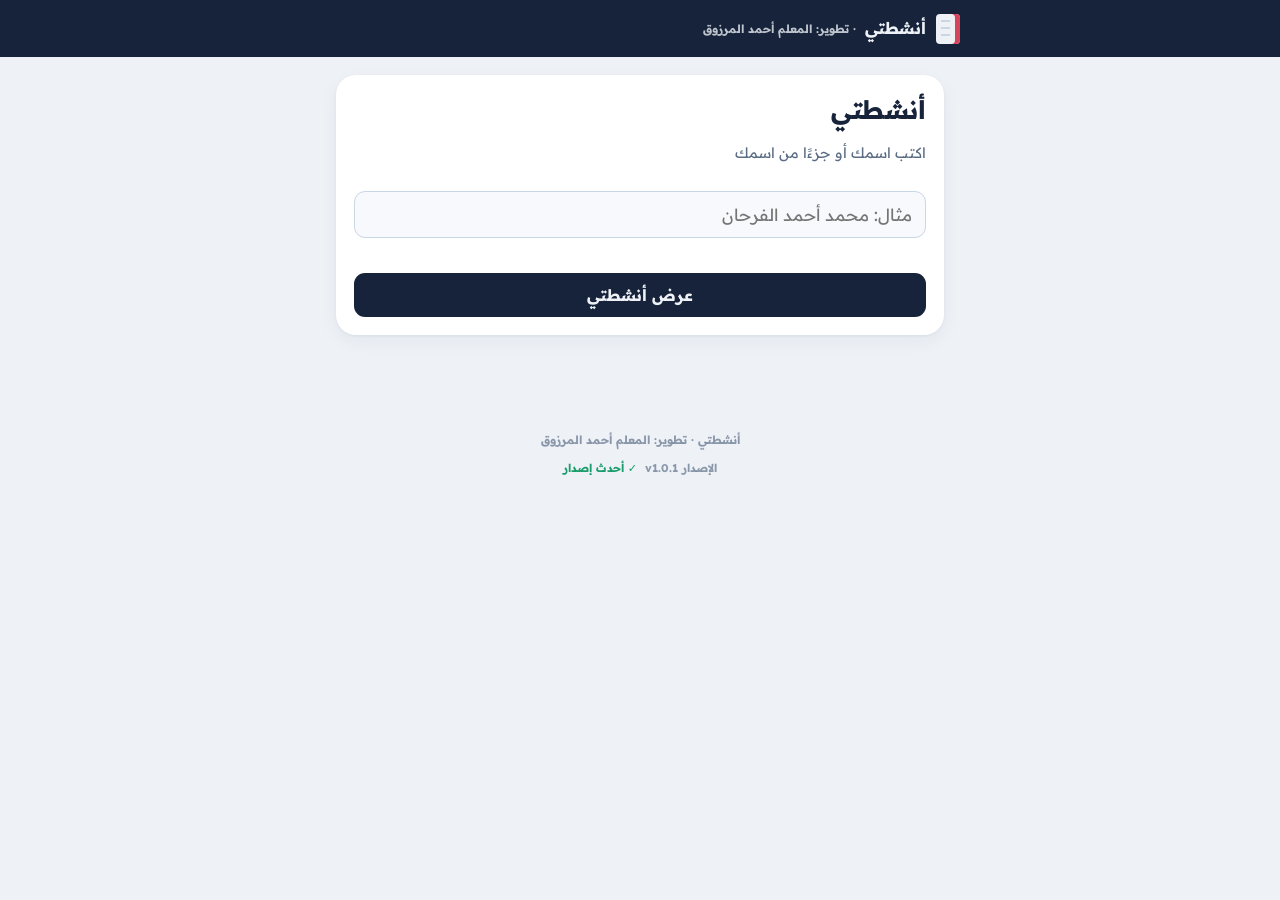
==== commit 7d67cc6b: "بوابة الطالب v1.0.1: «لازم آخر نسخة» ورقم الإصدار والجلب عبر الخادم (كما في اللوحة) - رقم الإصدار وح" ====
--- a/مساعد المعلم/student-portal/index.html
+++ b/مساعد المعلم/student-portal/index.html
@@ -12,6 +12,7 @@
 <meta name="apple-mobile-web-app-capable" content="yes">
 <meta name="mobile-web-app-capable" content="yes">
 <meta name="apple-mobile-web-app-title" content="أنشطتي">
+<meta name="app-version" content="1.0.1" data-code="f2fe"/>
 <meta name="apple-mobile-web-app-status-bar-style" content="black">   <!-- مثل لوحة التحكم -->
 <title>مساعد المعلم | نشاط</title>
 <script>/* ⚡ مظهر الطالب من أول لحظة: آخر مظهر محفوظ على الجهاز، ثم يُتحقق منه بعد الدخول */
@@ -25,11 +26,11 @@
 <script src="js/03.js?v=d655f7ac" defer></script>
 <script src="js/04.js?v=ec61937b" defer></script>
 <script src="js/05.js?v=865e9fd0" defer></script>
-<script src="js/06.js?v=d4d5c773" defer></script>
+<script src="js/06.js?v=855af020" defer></script>
 <script src="js/07.js?v=23d7132e" defer></script>
 <script src="js/wall.js?v=24960a43" defer></script>
 <link rel="stylesheet" href="wall.css?v=af13d2ec">
-<link rel="stylesheet" id="late-css" href="app-late.css?v=7e77706a">
+<link rel="stylesheet" id="late-css" href="app-late.css?v=4671ece5">
 <link rel="stylesheet" id="home-css" href="home.css?v=55af6151">
 <script>/* التصميم القديم باختيار الطالب: يُطبَّق قبل الرسم فلا يومض الجديد */try{if(localStorage.getItem('home_style')==='classic'){document.getElementById('home-css').disabled=true;document.documentElement.classList.add('hs-classic')}}catch(e){}</script>
 <script src="js/08-home.js?v=64e36f58" defer></script>
@@ -327,7 +328,7 @@
   </div>
 </div>
 
-<footer id="app-developer-credit" style="text-align:center;padding:18px 12px 24px;font-size:.72rem;color:rgba(90,107,132,.68);font-weight:700;pointer-events:none">أنشطتي · تطوير: المعلم أحمد المرزوق</footer>
+<footer id="app-developer-credit" style="text-align:center;padding:18px 12px 24px;font-size:.72rem;color:rgba(90,107,132,.68);font-weight:700;pointer-events:none">أنشطتي · تطوير: المعلم أحمد المرزوق<button type="button" class="app-ver" data-appver title="رقم إصدار البوابة — اضغط للتحقق من التحديث"></button></footer>
 
 
 </body>
--- a/مساعد المعلم/student-portal/app-late.css
+++ b/مساعد المعلم/student-portal/app-late.css
@@ -228,3 +228,8 @@
 .jw-item-state{flex:none}
 /* 🏷️ نوع النشاط قبل اسمه */
 .act-kind{display:inline-block;font-size:.72em;font-weight:800;padding:.08em .5em;border-radius:999px;vertical-align:.12em;margin-inline-end:.15em;white-space:nowrap;color:var(--k,#2E6BB8);background:color-mix(in srgb,var(--k,#2E6BB8) 13%,transparent)}
+
+/* 🏷️ رقم إصدار البوابة وحالته — في السطر الأخير */
+#app-developer-credit .app-ver{pointer-events:auto;display:flex;flex-wrap:wrap;justify-content:center;gap:2px 8px;margin:6px auto 0;padding:4px 8px;border:0;background:none;font:inherit;font-size:.7rem;color:inherit;cursor:pointer}
+#app-developer-credit .app-ver bdi{direction:ltr;unicode-bidi:isolate}
+#app-developer-credit .app-ver .av-ok{color:#1B9C6B}#app-developer-credit .app-ver .av-up{color:#B45309}
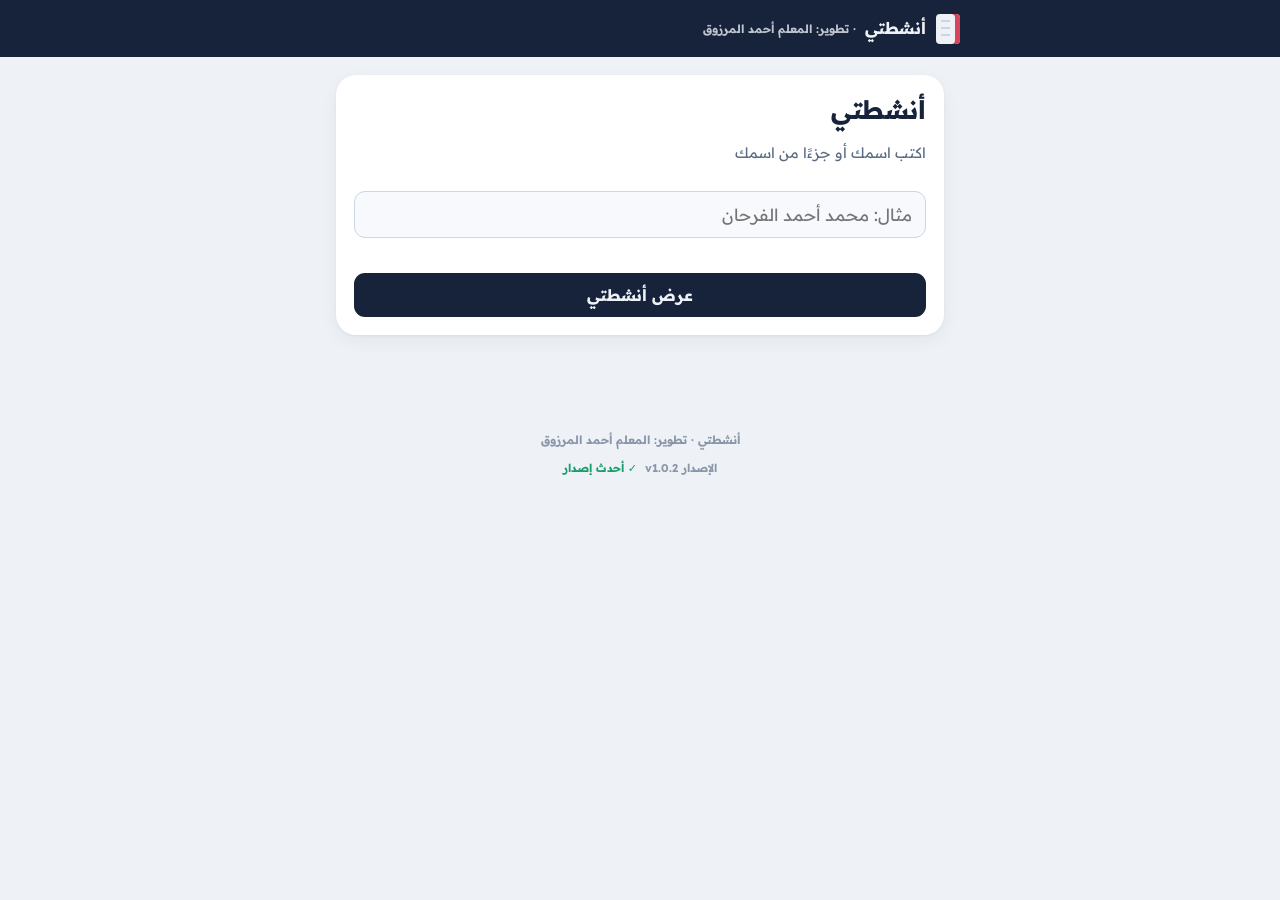
==== commit a140448a: "بوابة الطالب v1.0.2: أيقونة شاشة التحديث داخل الملف (تظهر فورًا) كانت تُطلب من الموقع لحظة ظهور الشا" ====
--- a/مساعد المعلم/student-portal/index.html
+++ b/مساعد المعلم/student-portal/index.html
@@ -12,7 +12,7 @@
 <meta name="apple-mobile-web-app-capable" content="yes">
 <meta name="mobile-web-app-capable" content="yes">
 <meta name="apple-mobile-web-app-title" content="أنشطتي">
-<meta name="app-version" content="1.0.1" data-code="f2fe"/>
+<meta name="app-version" content="1.0.2" data-code="f517"/>
 <meta name="apple-mobile-web-app-status-bar-style" content="black">   <!-- مثل لوحة التحكم -->
 <title>مساعد المعلم | نشاط</title>
 <script>/* ⚡ مظهر الطالب من أول لحظة: آخر مظهر محفوظ على الجهاز، ثم يُتحقق منه بعد الدخول */
@@ -26,7 +26,7 @@
 <script src="js/03.js?v=d655f7ac" defer></script>
 <script src="js/04.js?v=ec61937b" defer></script>
 <script src="js/05.js?v=865e9fd0" defer></script>
-<script src="js/06.js?v=855af020" defer></script>
+<script src="js/06.js?v=7b2e19ca" defer></script>
 <script src="js/07.js?v=23d7132e" defer></script>
 <script src="js/wall.js?v=24960a43" defer></script>
 <link rel="stylesheet" href="wall.css?v=af13d2ec">
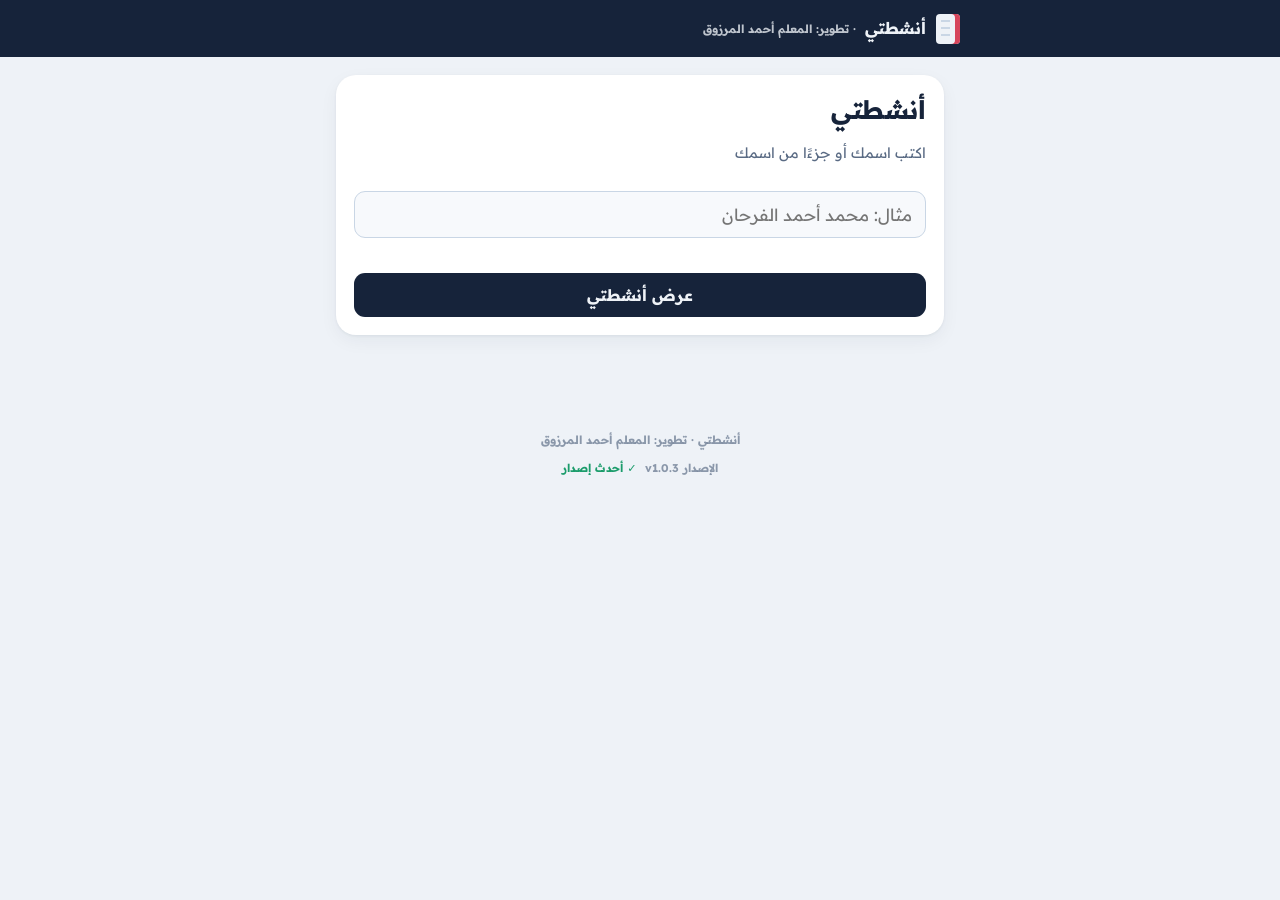
==== commit 9351ea53: "بوابة الطالب v1.0.3: الأيقونة بدل الشاشة السوداء عند فتح التطبيق - مقدمة داخل الصفحة (تطبيق الآيفون " ====
--- a/مساعد المعلم/student-portal/index.html
+++ b/مساعد المعلم/student-portal/index.html
@@ -9,10 +9,24 @@
 <link rel="manifest" href="manifest.webmanifest">
 <link rel="icon" type="image/png" sizes="32x32" href="pwa/favicon-32.png">
 <link rel="apple-touch-icon" sizes="180x180" href="pwa/apple-touch-icon-180.png">
+<!-- 📱 شاشة البداية في تطبيق الآيفون (الأجهزة التي تدعمها) — مقاس لكل جهاز -->
+<link rel="apple-touch-startup-image" media="(device-width: 440px) and (device-height: 956px) and (-webkit-device-pixel-ratio: 3) and (orientation: portrait)" href="pwa/splash/splash-1320x2868.png">
+<link rel="apple-touch-startup-image" media="(device-width: 430px) and (device-height: 932px) and (-webkit-device-pixel-ratio: 3) and (orientation: portrait)" href="pwa/splash/splash-1290x2796.png">
+<link rel="apple-touch-startup-image" media="(device-width: 420px) and (device-height: 912px) and (-webkit-device-pixel-ratio: 3) and (orientation: portrait)" href="pwa/splash/splash-1260x2736.png">
+<link rel="apple-touch-startup-image" media="(device-width: 428px) and (device-height: 926px) and (-webkit-device-pixel-ratio: 3) and (orientation: portrait)" href="pwa/splash/splash-1284x2778.png">
+<link rel="apple-touch-startup-image" media="(device-width: 414px) and (device-height: 896px) and (-webkit-device-pixel-ratio: 3) and (orientation: portrait)" href="pwa/splash/splash-1242x2688.png">
+<link rel="apple-touch-startup-image" media="(device-width: 414px) and (device-height: 896px) and (-webkit-device-pixel-ratio: 2) and (orientation: portrait)" href="pwa/splash/splash-828x1792.png">
+<link rel="apple-touch-startup-image" media="(device-width: 402px) and (device-height: 874px) and (-webkit-device-pixel-ratio: 3) and (orientation: portrait)" href="pwa/splash/splash-1206x2622.png">
+<link rel="apple-touch-startup-image" media="(device-width: 393px) and (device-height: 852px) and (-webkit-device-pixel-ratio: 3) and (orientation: portrait)" href="pwa/splash/splash-1179x2556.png">
+<link rel="apple-touch-startup-image" media="(device-width: 390px) and (device-height: 844px) and (-webkit-device-pixel-ratio: 3) and (orientation: portrait)" href="pwa/splash/splash-1170x2532.png">
+<link rel="apple-touch-startup-image" media="(device-width: 375px) and (device-height: 812px) and (-webkit-device-pixel-ratio: 3) and (orientation: portrait)" href="pwa/splash/splash-1125x2436.png">
+<link rel="apple-touch-startup-image" media="(device-width: 414px) and (device-height: 736px) and (-webkit-device-pixel-ratio: 3) and (orientation: portrait)" href="pwa/splash/splash-1242x2208.png">
+<link rel="apple-touch-startup-image" media="(device-width: 375px) and (device-height: 667px) and (-webkit-device-pixel-ratio: 2) and (orientation: portrait)" href="pwa/splash/splash-750x1334.png">
+<link rel="apple-touch-startup-image" media="(device-width: 320px) and (device-height: 568px) and (-webkit-device-pixel-ratio: 2) and (orientation: portrait)" href="pwa/splash/splash-640x1136.png">
 <meta name="apple-mobile-web-app-capable" content="yes">
 <meta name="mobile-web-app-capable" content="yes">
 <meta name="apple-mobile-web-app-title" content="أنشطتي">
-<meta name="app-version" content="1.0.2" data-code="f517"/>
+<meta name="app-version" content="1.0.3" data-code="0ecf"/>
 <meta name="apple-mobile-web-app-status-bar-style" content="black">   <!-- مثل لوحة التحكم -->
 <title>مساعد المعلم | نشاط</title>
 <script>/* ⚡ مظهر الطالب من أول لحظة: آخر مظهر محفوظ على الجهاز، ثم يُتحقق منه بعد الدخول */
@@ -36,6 +50,18 @@
 <script src="js/08-home.js?v=64e36f58" defer></script>
 </head>
 <body>
+<!-- 📱 مقدمة تطبيق الآيفون (المثبّت على الشاشة الرئيسية فقط) بدل الشاشة السوداء: تظهر مع أول رسم وتختفي فور جاهزية البوابة —
+     لا تؤخرها (حد أقصى 4 ث). الأيقونة داخل الصفحة فتظهر بلا طلب للموقع. صورة البداية أعلاه لا يعرضها الآيفون الحديث -->
+<div id="boot-intro" aria-hidden="true" style="display:none;position:fixed;inset:0;z-index:99999;background:#EEF2F7;flex-direction:column;align-items:center;justify-content:center;transition:opacity .25s ease;font-family:system-ui,-apple-system,sans-serif">
+<img alt="" width="104" height="104" style="border-radius:24px;box-shadow:0 10px 30px rgba(226,121,30,.28)" src="[data-uri]">
+<b style="font-size:25px;font-weight:800;margin-top:20px;color:#16233A">أنشطتي</b>
+<small style="position:absolute;bottom:calc(34px + env(safe-area-inset-bottom,0px));font-size:12.5px;color:#16233A;opacity:.6">تطوير: المعلم أحمد المرزوق</small>
+</div>
+<script>(function(){var e=document.getElementById('boot-intro');try{var sa=navigator.standalone===true||(window.matchMedia&&matchMedia('(display-mode: standalone)').matches);
+if(!sa||!/iP(hone|ad|od)/.test(navigator.userAgent)&&!(navigator.platform==='MacIntel'&&navigator.maxTouchPoints>1)){e.remove();return;}e.style.display='flex';}catch(x){e.remove();return;}
+var gone=false,hide=function(){if(gone)return;gone=true;e.style.opacity='0';setTimeout(function(){e.remove();},280);};
+var ready=function(){requestAnimationFrame(function(){requestAnimationFrame(hide);});};
+if(document.readyState==='loading')document.addEventListener('DOMContentLoaded',ready,{once:true});else ready();setTimeout(hide,4000);})();</script>
 
 <div class="bar"><div class="bar-in">
   <span class="mark bar-refresh" role="button" tabindex="0" aria-label="تحديث الصفحة"></span><b id="bar-title" class="bar-refresh" role="button" tabindex="0" title="اضغط للتحديث">نشاط</b><small id="bar-credit" class="bar-credit hide">· تطوير: المعلم أحمد المرزوق</small>
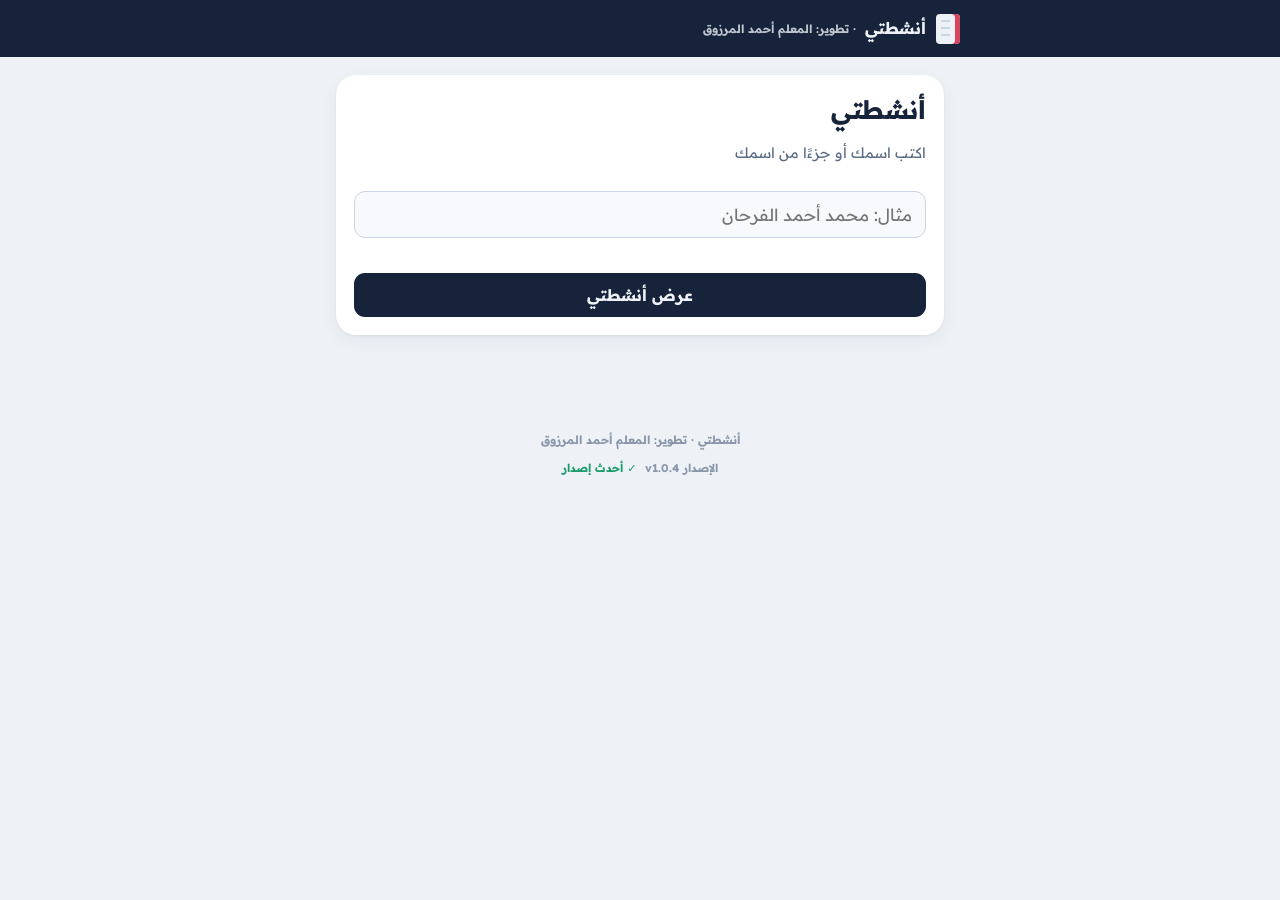
==== commit 5590518a: "Portal: show unseen-notices count on the bell tab, cleared when opened Co-Authored-By: Claude Opus 5" ====
--- a/مساعد المعلم/student-portal/index.html
+++ b/مساعد المعلم/student-portal/index.html
@@ -26,7 +26,7 @@
 <meta name="apple-mobile-web-app-capable" content="yes">
 <meta name="mobile-web-app-capable" content="yes">
 <meta name="apple-mobile-web-app-title" content="أنشطتي">
-<meta name="app-version" content="1.0.3" data-code="0ecf"/>
+<meta name="app-version" content="1.0.4" data-code="7932"/>
 <meta name="apple-mobile-web-app-status-bar-style" content="black">   <!-- مثل لوحة التحكم -->
 <title>مساعد المعلم | نشاط</title>
 <script>/* ⚡ مظهر الطالب من أول لحظة: آخر مظهر محفوظ على الجهاز، ثم يُتحقق منه بعد الدخول */
@@ -35,7 +35,7 @@
 if(P.t==='saudi'){var L=document.createElement('link');L.rel='preload';L.as='image';L.href='themes/saudi96.webp';document.head.appendChild(L);}}}catch(e){}</script>
 <link rel="preload" href="fonts/readex-arabic.woff2" as="font" type="font/woff2" crossorigin>
 <link rel="stylesheet" href="app.css?v=f7c1c769">
-<script src="js/01.js?v=5642d7a6" defer></script>
+<script src="js/01.js?v=88b725a0" defer></script>
 <script src="js/02.js?v=43c89944" defer></script>
 <script src="js/03.js?v=d655f7ac" defer></script>
 <script src="js/04.js?v=ec61937b" defer></script>
@@ -47,7 +47,7 @@
 <link rel="stylesheet" id="late-css" href="app-late.css?v=4671ece5">
 <link rel="stylesheet" id="home-css" href="home.css?v=55af6151">
 <script>/* التصميم القديم باختيار الطالب: يُطبَّق قبل الرسم فلا يومض الجديد */try{if(localStorage.getItem('home_style')==='classic'){document.getElementById('home-css').disabled=true;document.documentElement.classList.add('hs-classic')}}catch(e){}</script>
-<script src="js/08-home.js?v=64e36f58" defer></script>
+<script src="js/08-home.js?v=9e8ea2a7" defer></script>
 </head>
 <body>
 <!-- 📱 مقدمة تطبيق الآيفون (المثبّت على الشاشة الرئيسية فقط) بدل الشاشة السوداء: تظهر مع أول رسم وتختفي فور جاهزية البوابة —
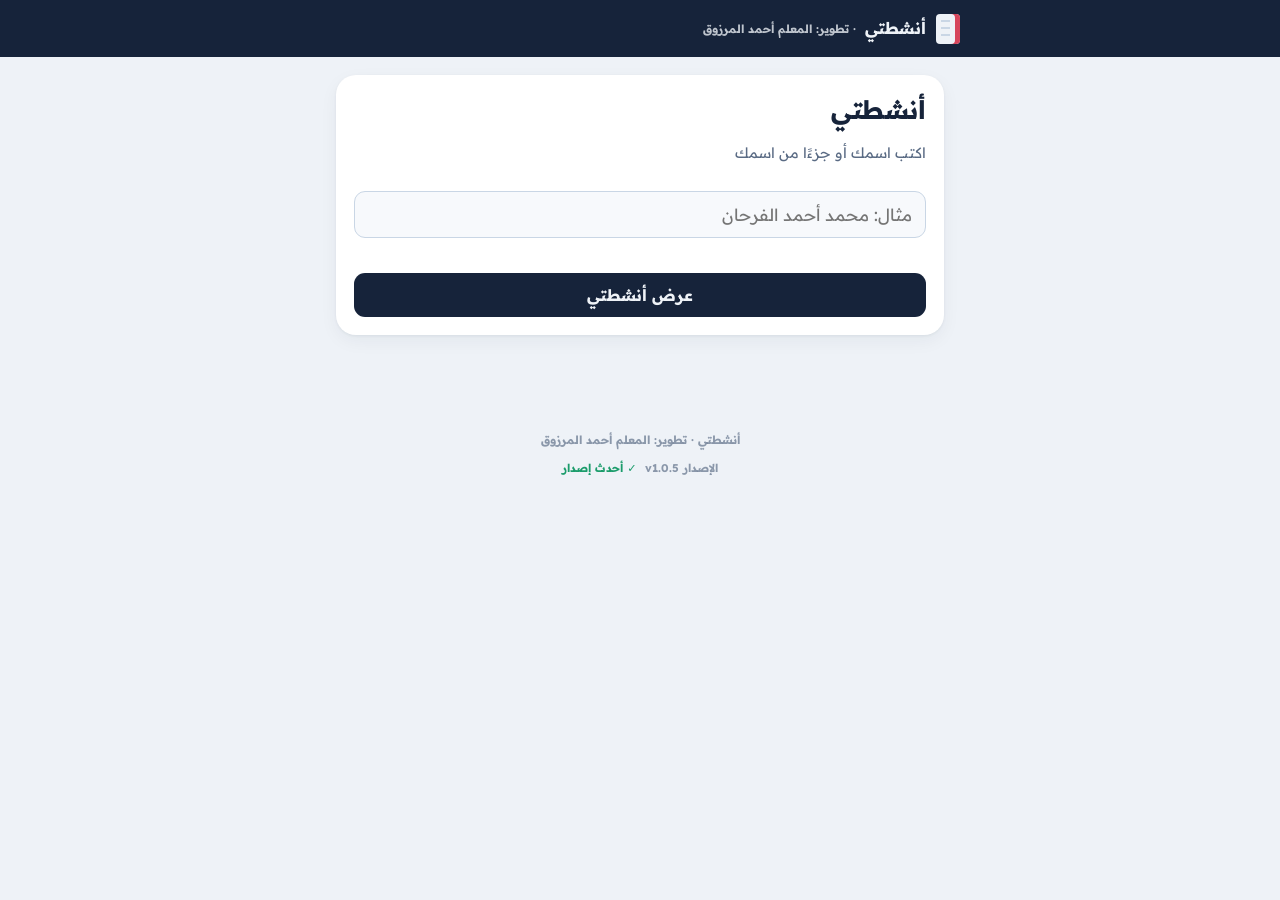
==== commit 7bde45bc: "Student devices: portal reports version and app/browser on /mine; teacher list under device updates " ====
--- a/مساعد المعلم/student-portal/index.html
+++ b/مساعد المعلم/student-portal/index.html
@@ -26,7 +26,7 @@
 <meta name="apple-mobile-web-app-capable" content="yes">
 <meta name="mobile-web-app-capable" content="yes">
 <meta name="apple-mobile-web-app-title" content="أنشطتي">
-<meta name="app-version" content="1.0.4" data-code="7932"/>
+<meta name="app-version" content="1.0.5" data-code="8a7a"/>
 <meta name="apple-mobile-web-app-status-bar-style" content="black">   <!-- مثل لوحة التحكم -->
 <title>مساعد المعلم | نشاط</title>
 <script>/* ⚡ مظهر الطالب من أول لحظة: آخر مظهر محفوظ على الجهاز، ثم يُتحقق منه بعد الدخول */
@@ -35,7 +35,7 @@
 if(P.t==='saudi'){var L=document.createElement('link');L.rel='preload';L.as='image';L.href='themes/saudi96.webp';document.head.appendChild(L);}}}catch(e){}</script>
 <link rel="preload" href="fonts/readex-arabic.woff2" as="font" type="font/woff2" crossorigin>
 <link rel="stylesheet" href="app.css?v=f7c1c769">
-<script src="js/01.js?v=88b725a0" defer></script>
+<script src="js/01.js?v=70b68f89" defer></script>
 <script src="js/02.js?v=43c89944" defer></script>
 <script src="js/03.js?v=d655f7ac" defer></script>
 <script src="js/04.js?v=ec61937b" defer></script>
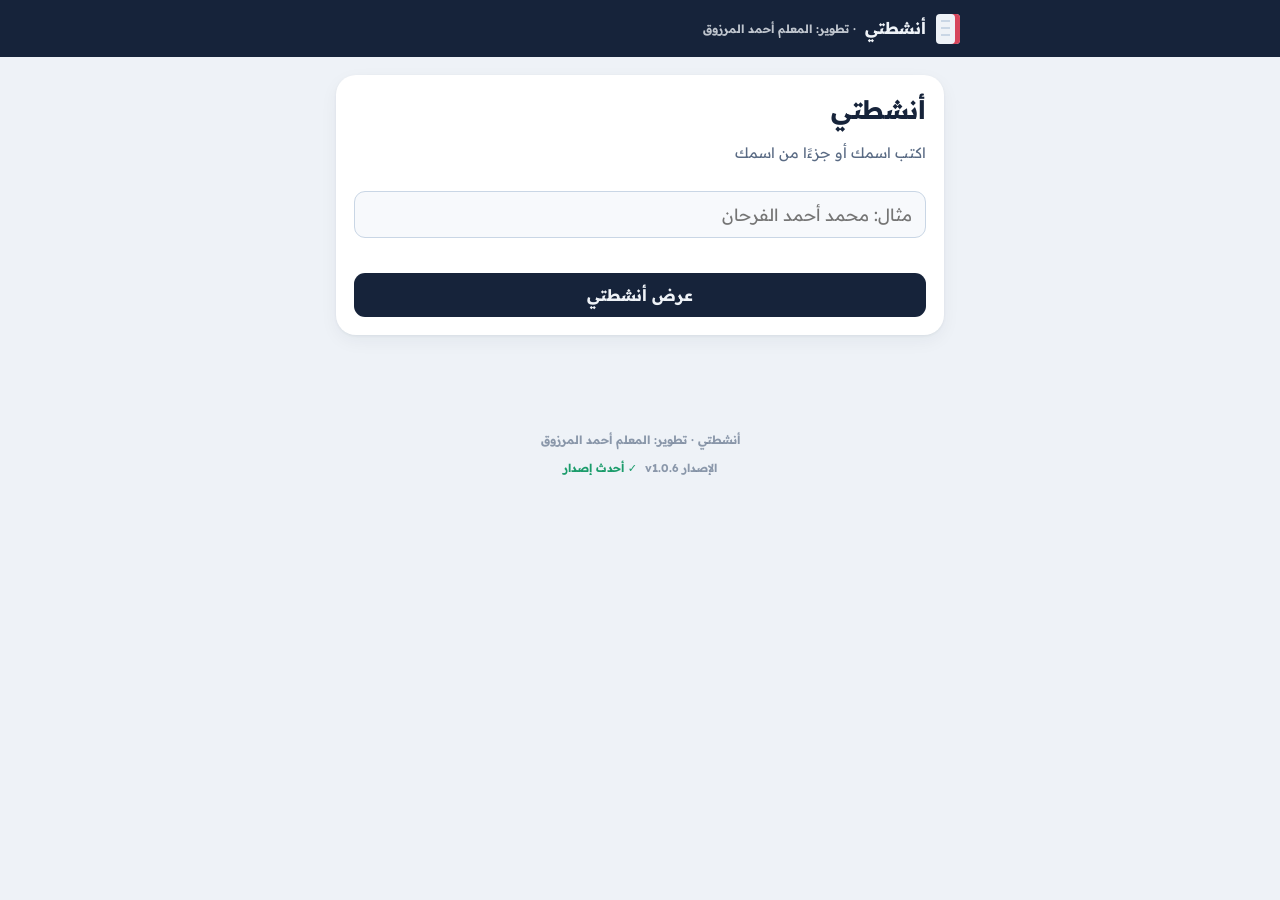
==== commit 18b45617: "Shared-device detection: random per-device id on /mine, teacher list of devices used by more than on" ====
--- a/مساعد المعلم/student-portal/index.html
+++ b/مساعد المعلم/student-portal/index.html
@@ -26,7 +26,7 @@
 <meta name="apple-mobile-web-app-capable" content="yes">
 <meta name="mobile-web-app-capable" content="yes">
 <meta name="apple-mobile-web-app-title" content="أنشطتي">
-<meta name="app-version" content="1.0.5" data-code="8a7a"/>
+<meta name="app-version" content="1.0.6" data-code="0d89"/>
 <meta name="apple-mobile-web-app-status-bar-style" content="black">   <!-- مثل لوحة التحكم -->
 <title>مساعد المعلم | نشاط</title>
 <script>/* ⚡ مظهر الطالب من أول لحظة: آخر مظهر محفوظ على الجهاز، ثم يُتحقق منه بعد الدخول */
@@ -35,7 +35,7 @@
 if(P.t==='saudi'){var L=document.createElement('link');L.rel='preload';L.as='image';L.href='themes/saudi96.webp';document.head.appendChild(L);}}}catch(e){}</script>
 <link rel="preload" href="fonts/readex-arabic.woff2" as="font" type="font/woff2" crossorigin>
 <link rel="stylesheet" href="app.css?v=f7c1c769">
-<script src="js/01.js?v=70b68f89" defer></script>
+<script src="js/01.js?v=4c178abc" defer></script>
 <script src="js/02.js?v=43c89944" defer></script>
 <script src="js/03.js?v=d655f7ac" defer></script>
 <script src="js/04.js?v=ec61937b" defer></script>
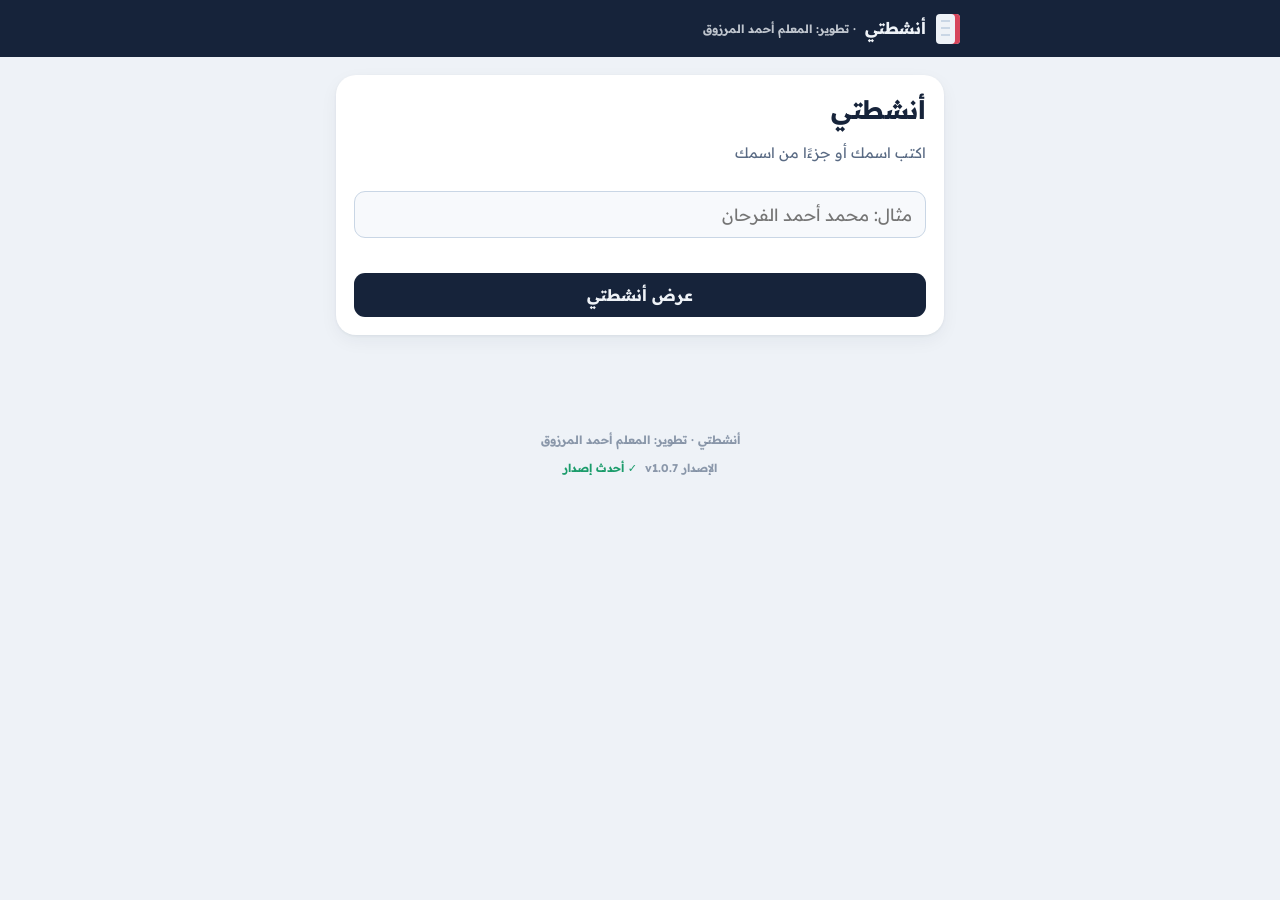
==== commit 5a9abb5d: "Force-update no longer hangs on networks that can't reach pages.dev: no cache wipe, 4s cap on sw upd" ====
--- a/مساعد المعلم/student-portal/index.html
+++ b/مساعد المعلم/student-portal/index.html
@@ -26,7 +26,7 @@
 <meta name="apple-mobile-web-app-capable" content="yes">
 <meta name="mobile-web-app-capable" content="yes">
 <meta name="apple-mobile-web-app-title" content="أنشطتي">
-<meta name="app-version" content="1.0.6" data-code="0d89"/>
+<meta name="app-version" content="1.0.7" data-code="13d7"/>
 <meta name="apple-mobile-web-app-status-bar-style" content="black">   <!-- مثل لوحة التحكم -->
 <title>مساعد المعلم | نشاط</title>
 <script>/* ⚡ مظهر الطالب من أول لحظة: آخر مظهر محفوظ على الجهاز، ثم يُتحقق منه بعد الدخول */
@@ -40,7 +40,7 @@
 <script src="js/03.js?v=d655f7ac" defer></script>
 <script src="js/04.js?v=ec61937b" defer></script>
 <script src="js/05.js?v=865e9fd0" defer></script>
-<script src="js/06.js?v=7b2e19ca" defer></script>
+<script src="js/06.js?v=0e9d755d" defer></script>
 <script src="js/07.js?v=23d7132e" defer></script>
 <script src="js/wall.js?v=24960a43" defer></script>
 <link rel="stylesheet" href="wall.css?v=af13d2ec">
